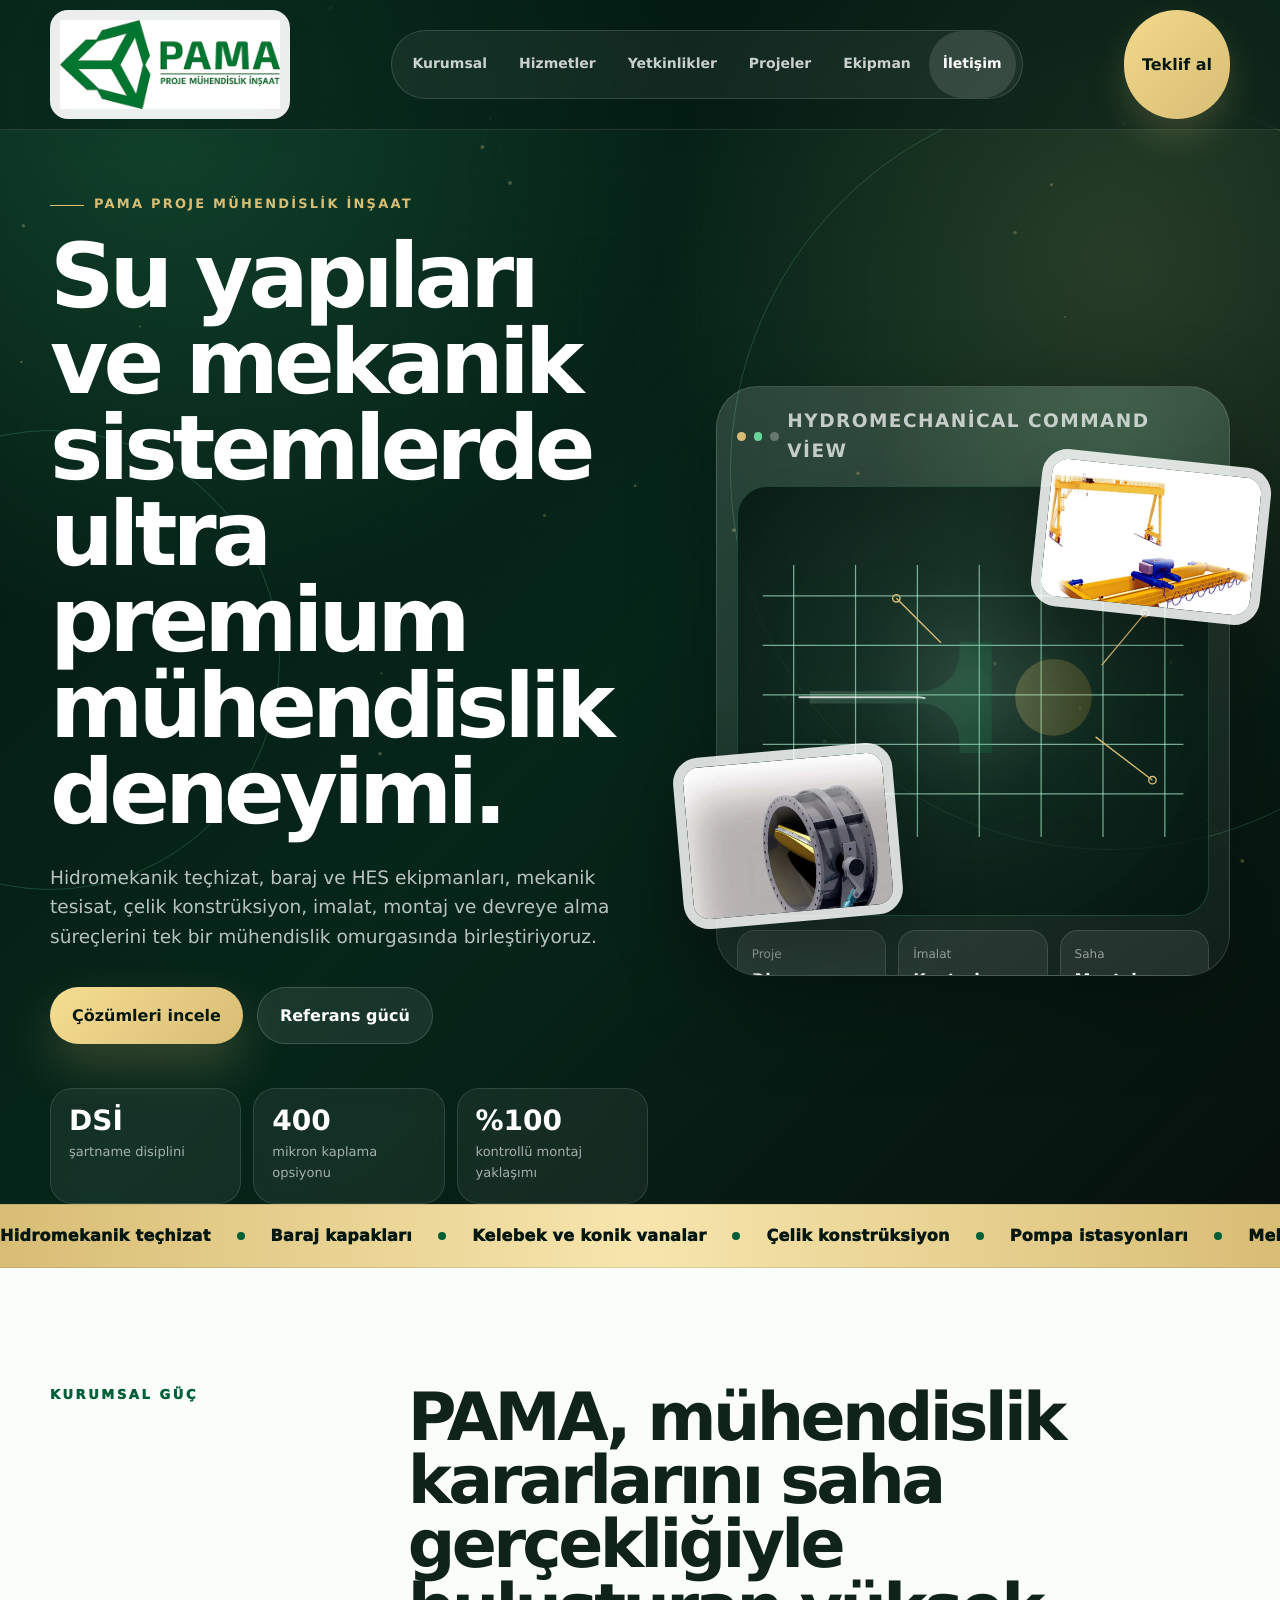
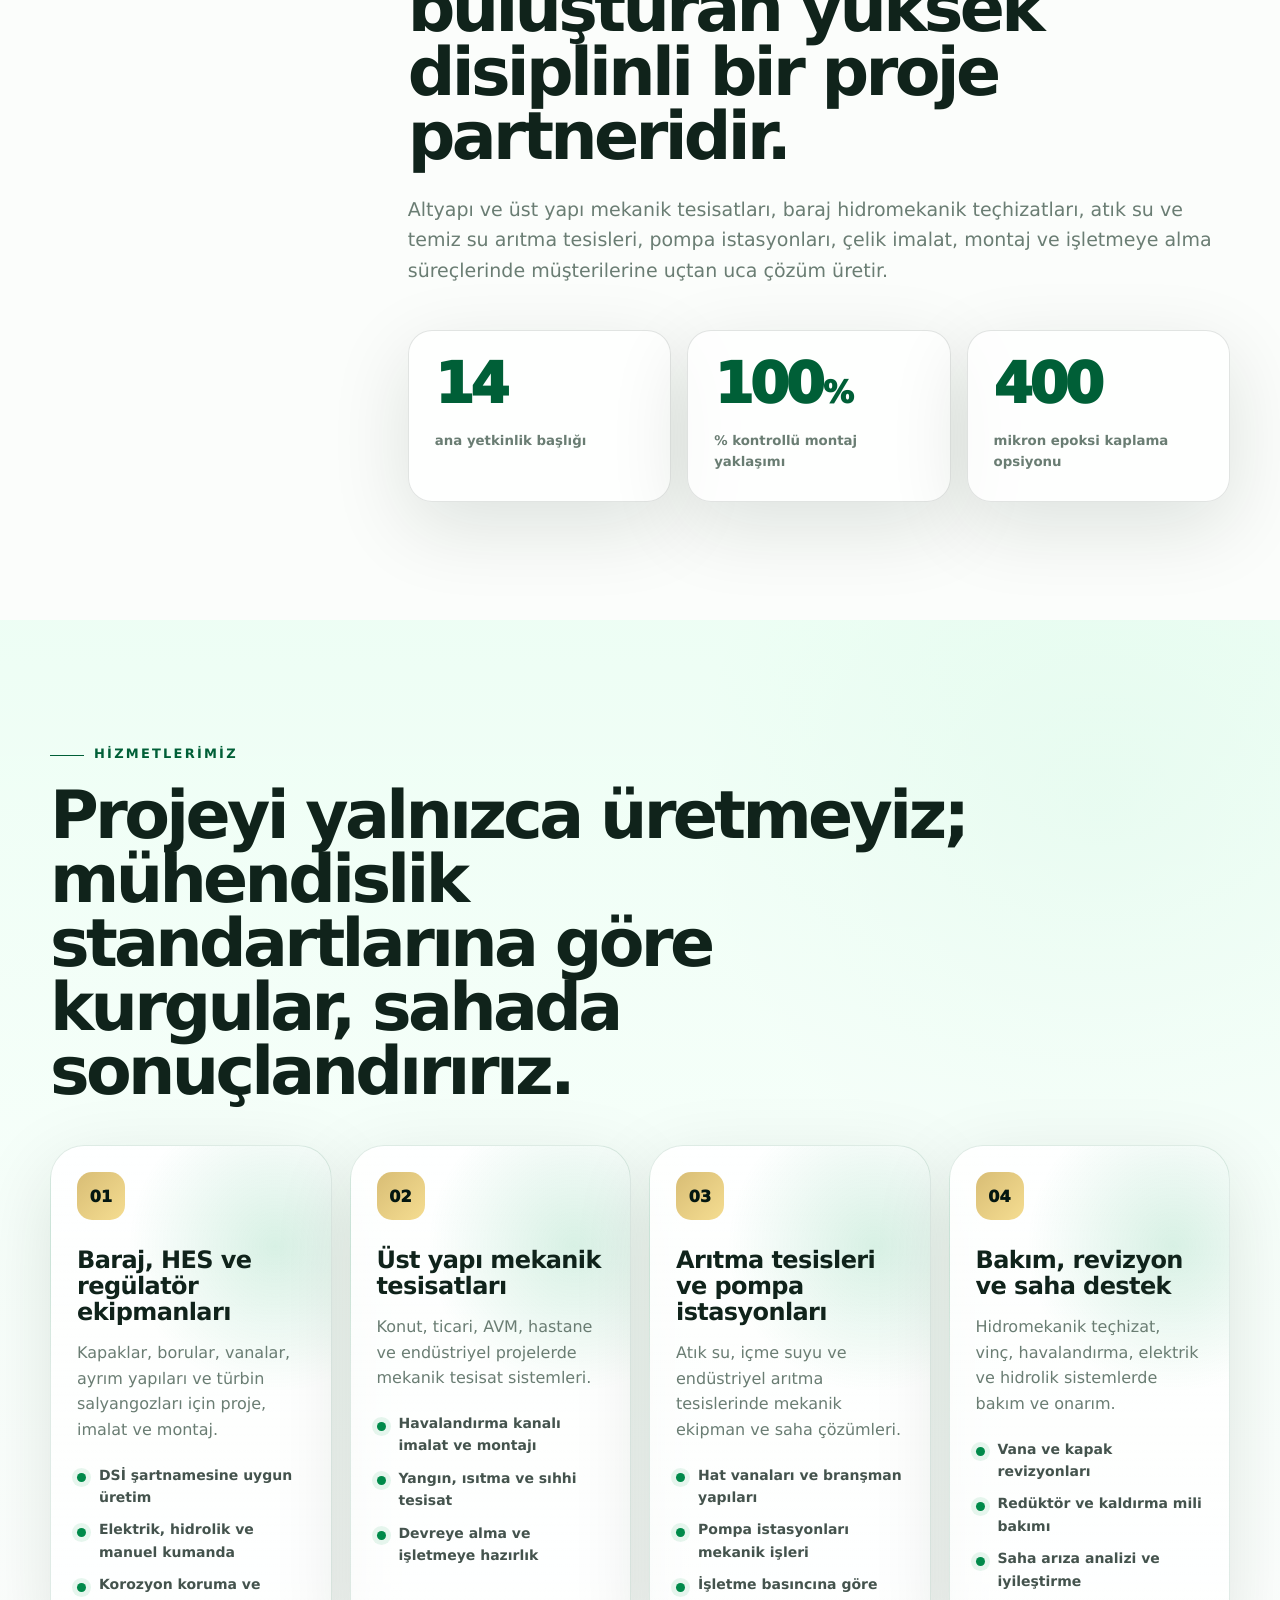
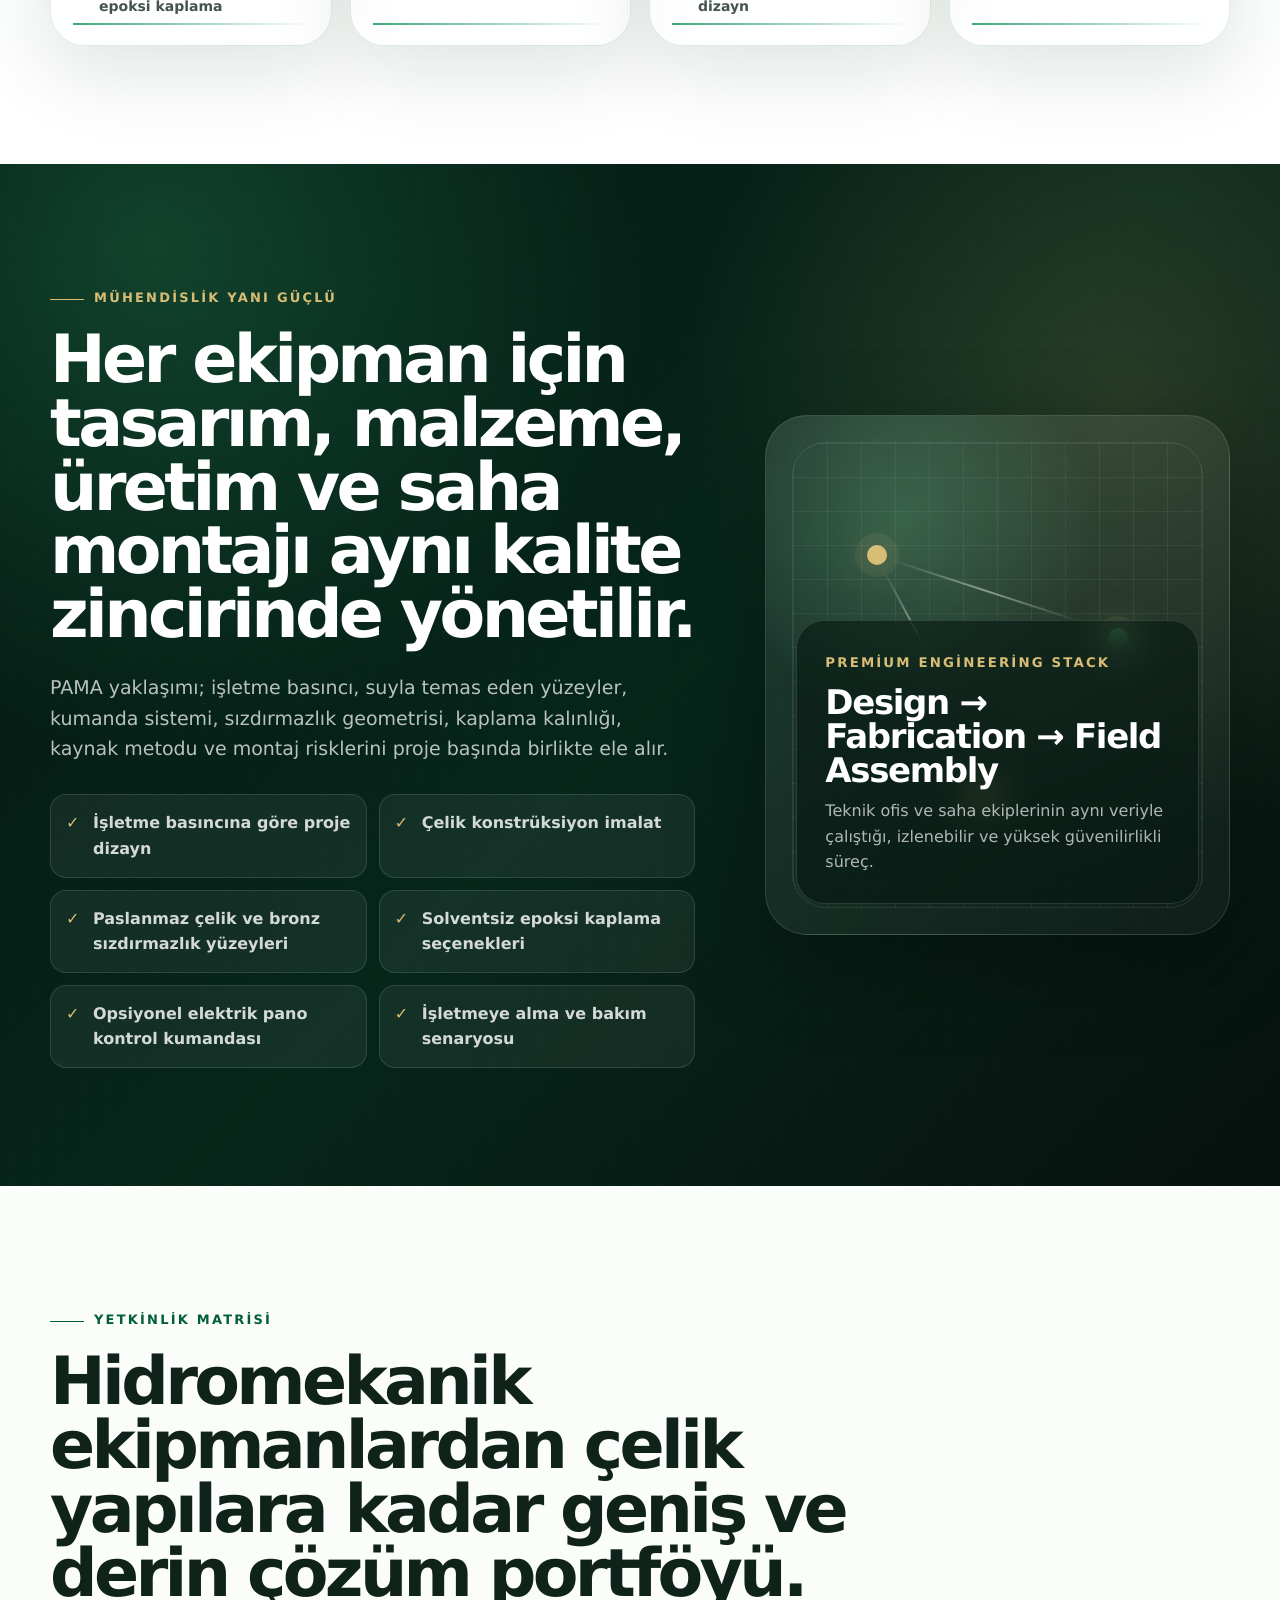
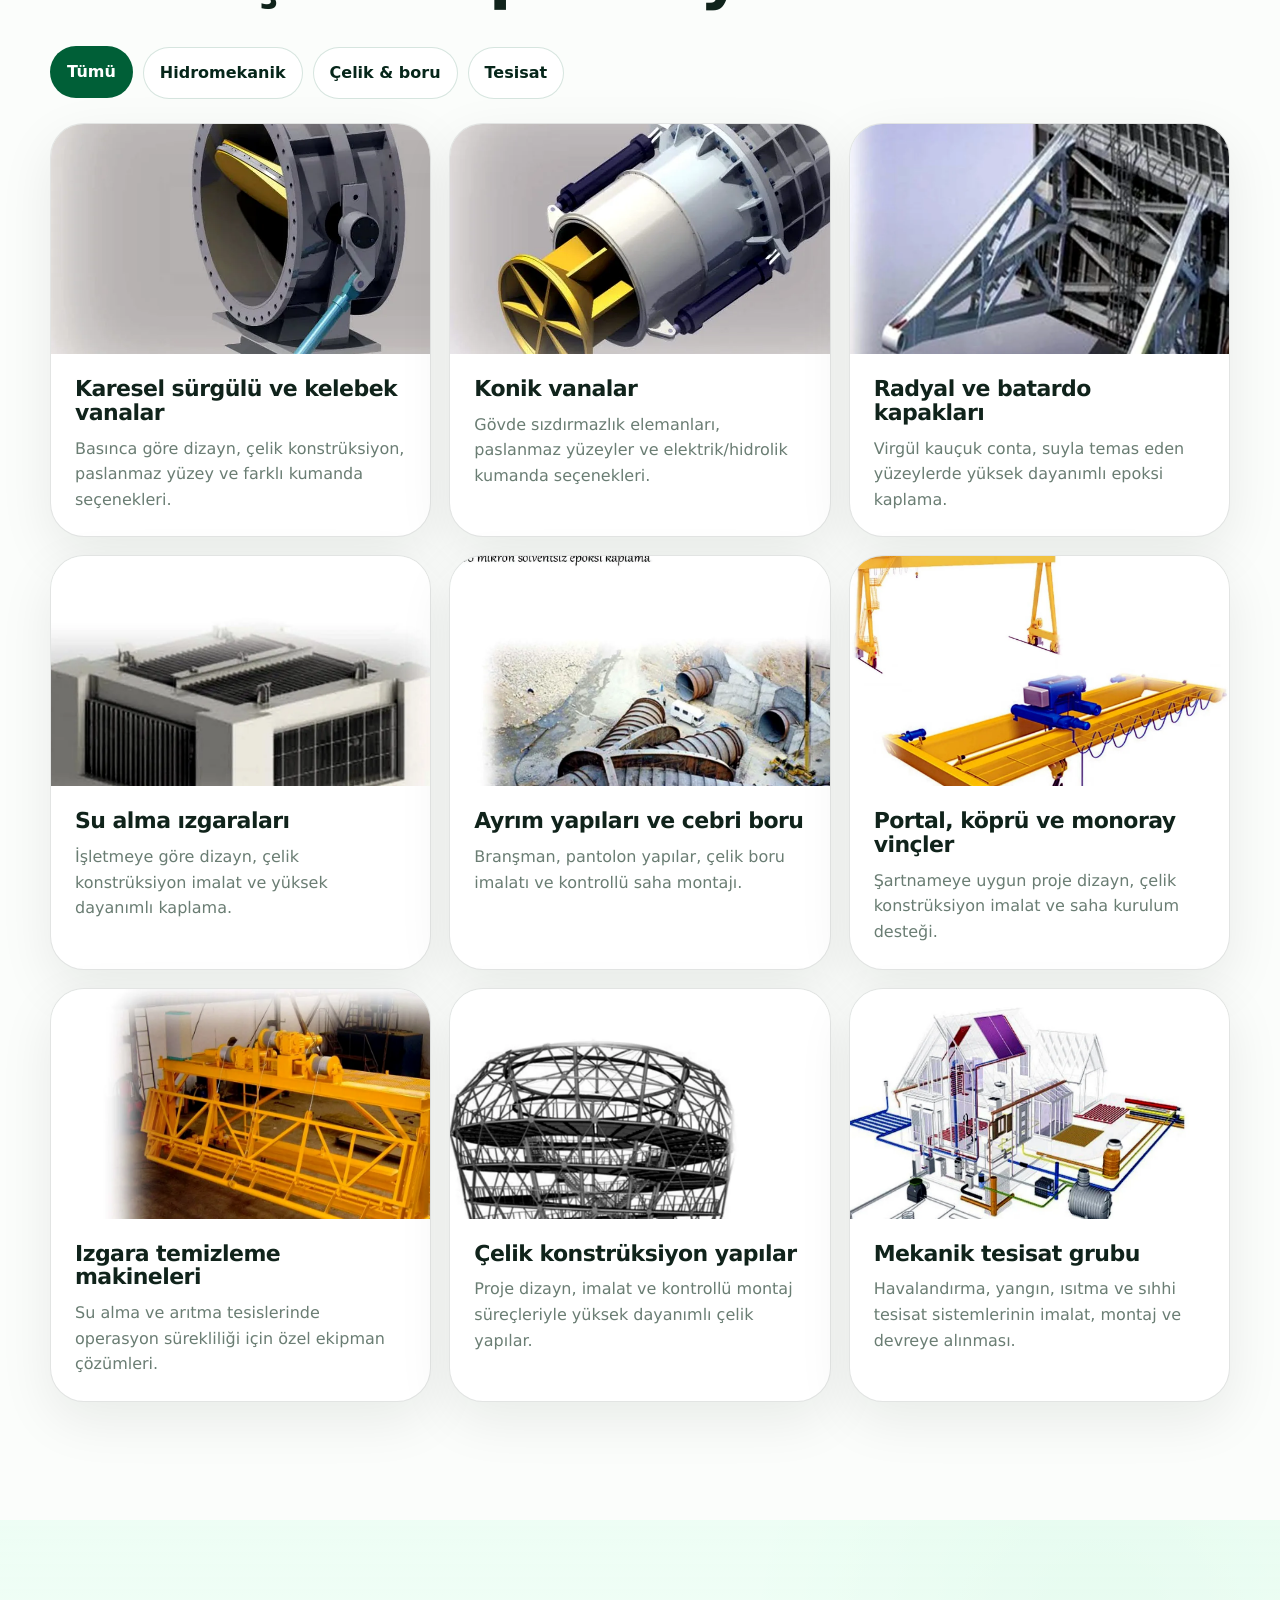
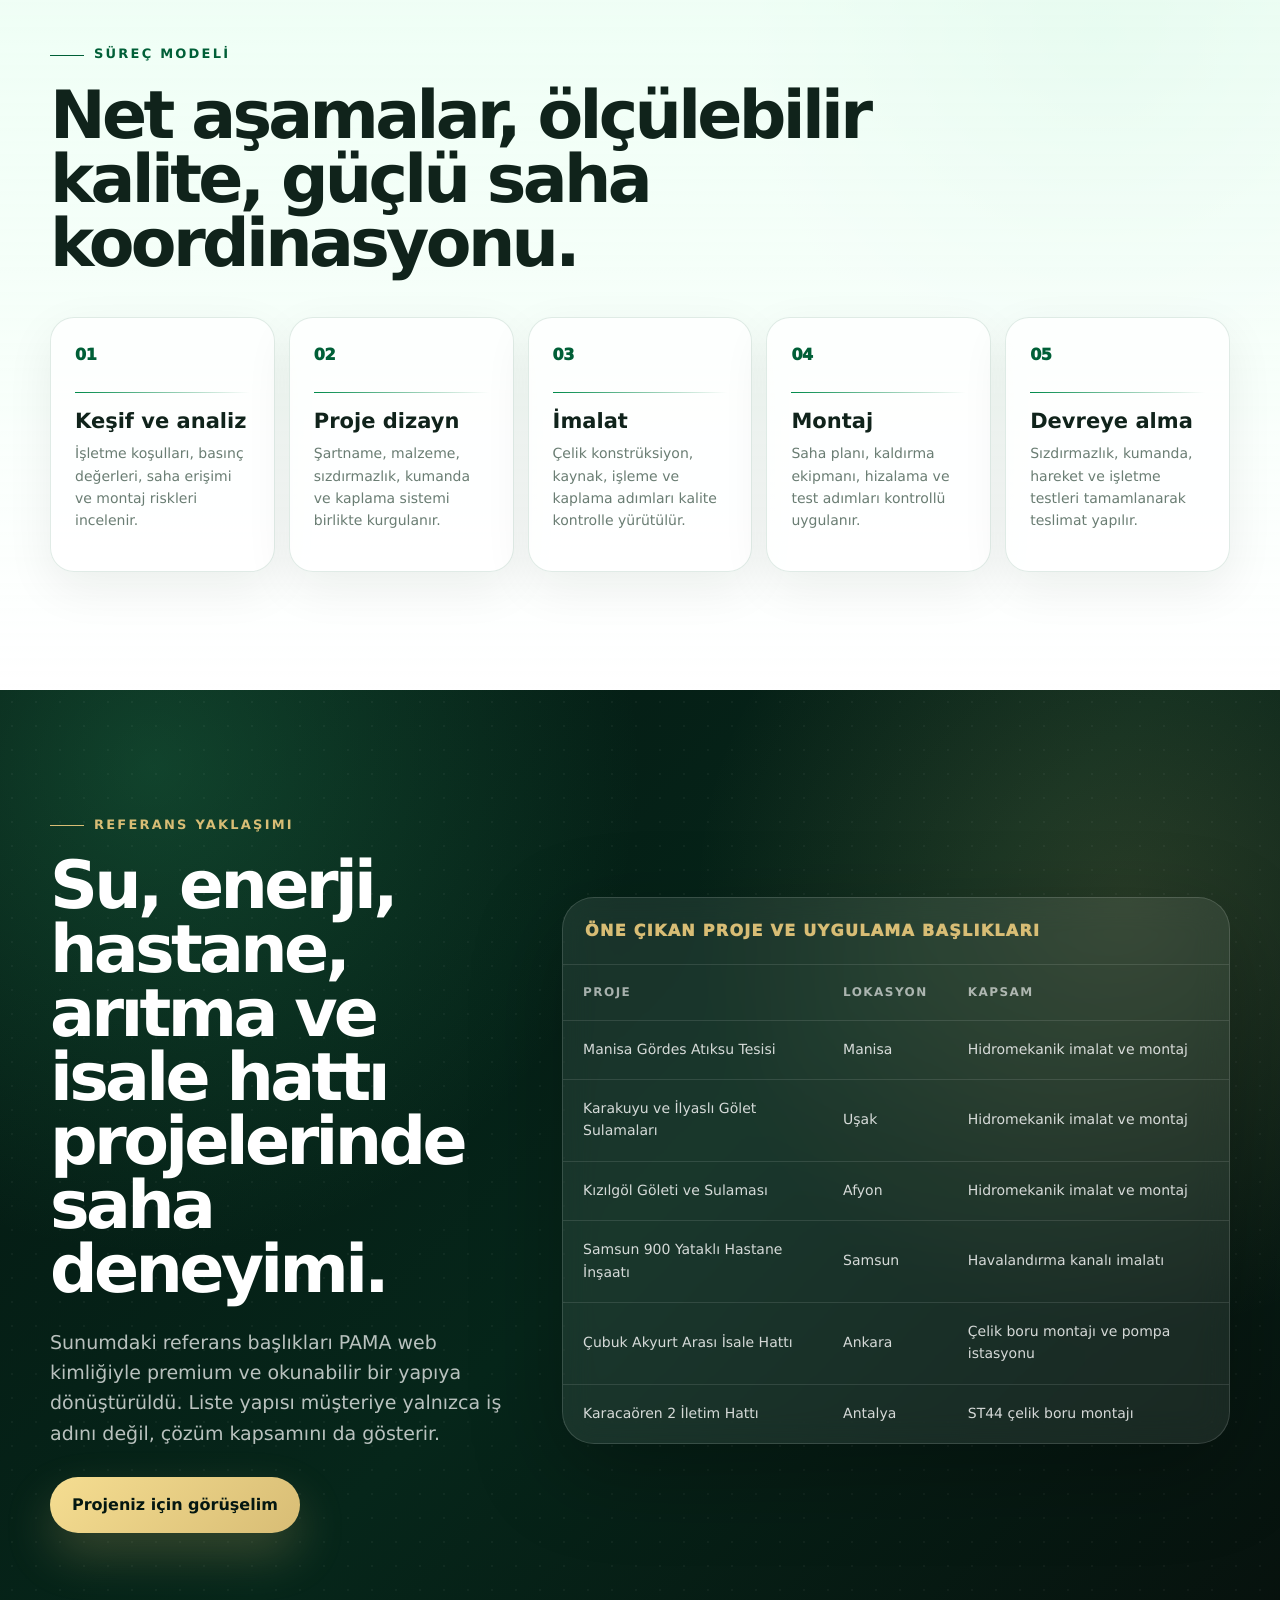
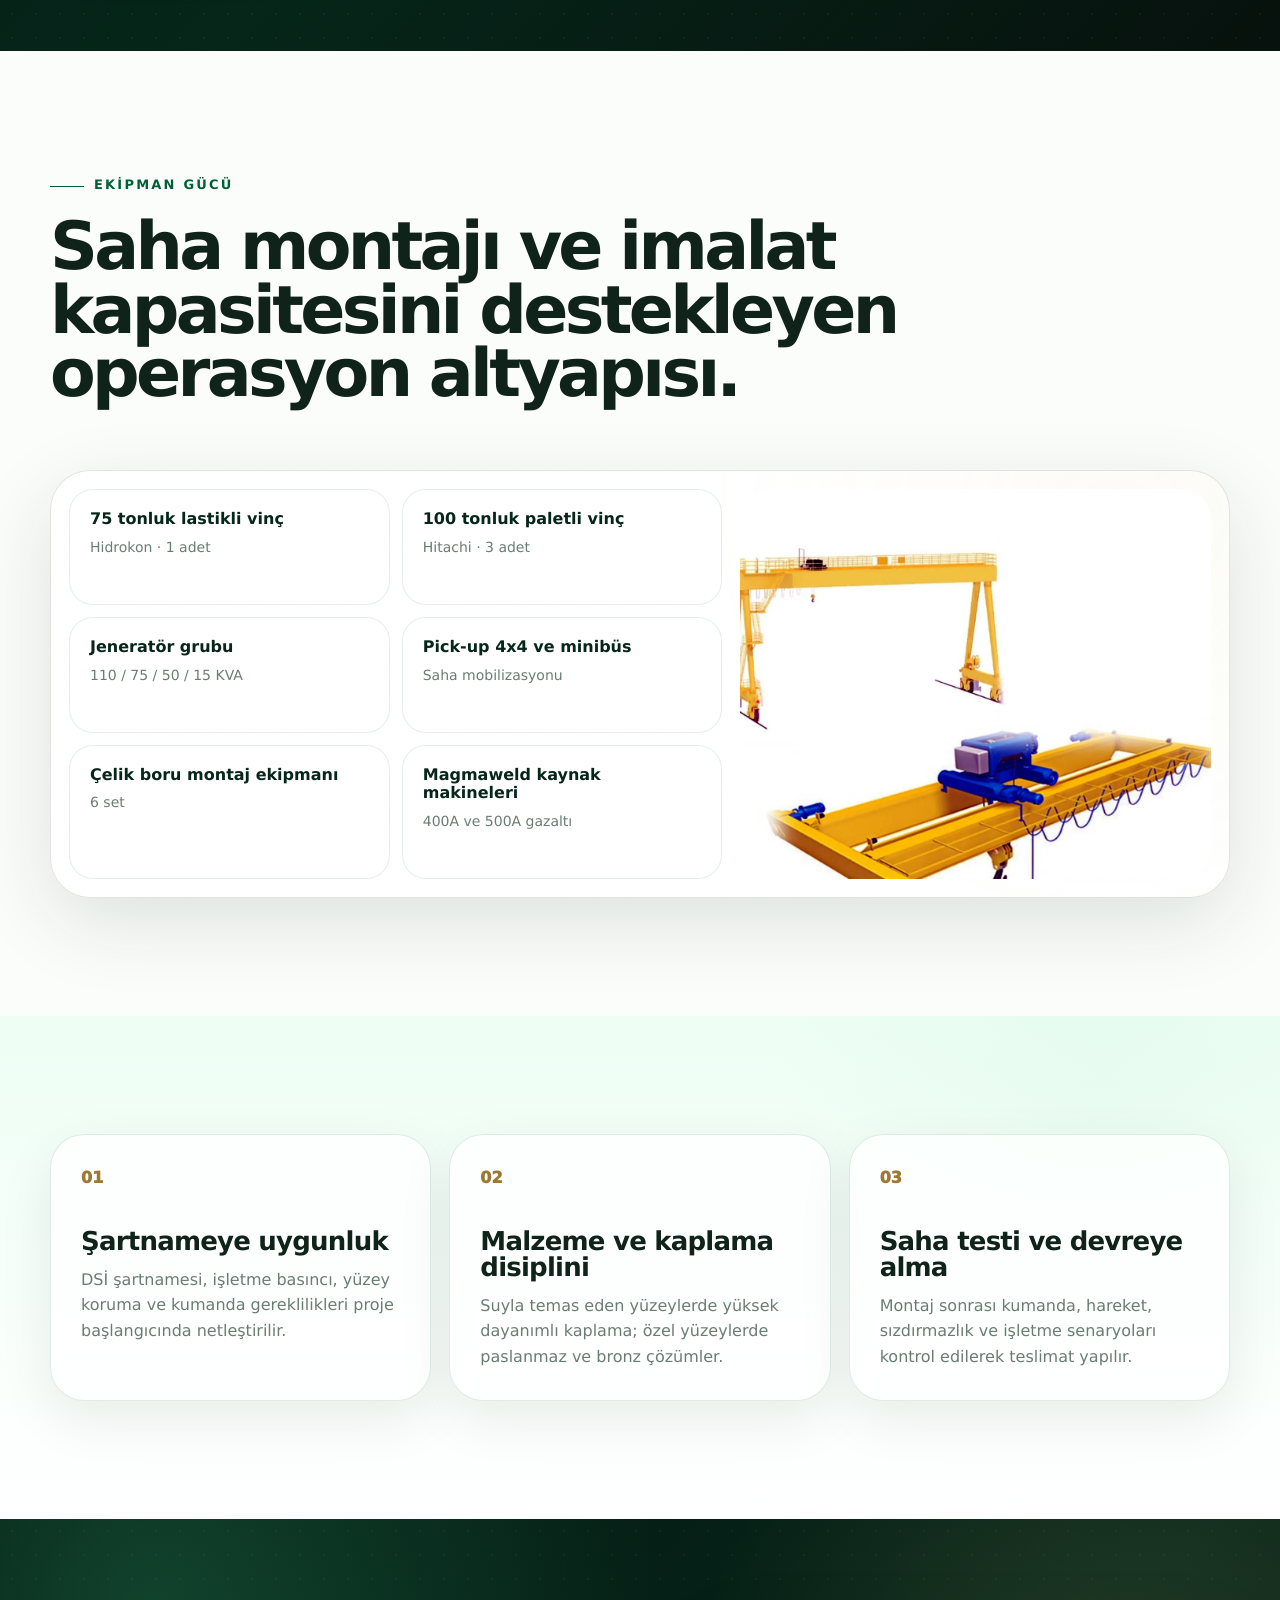
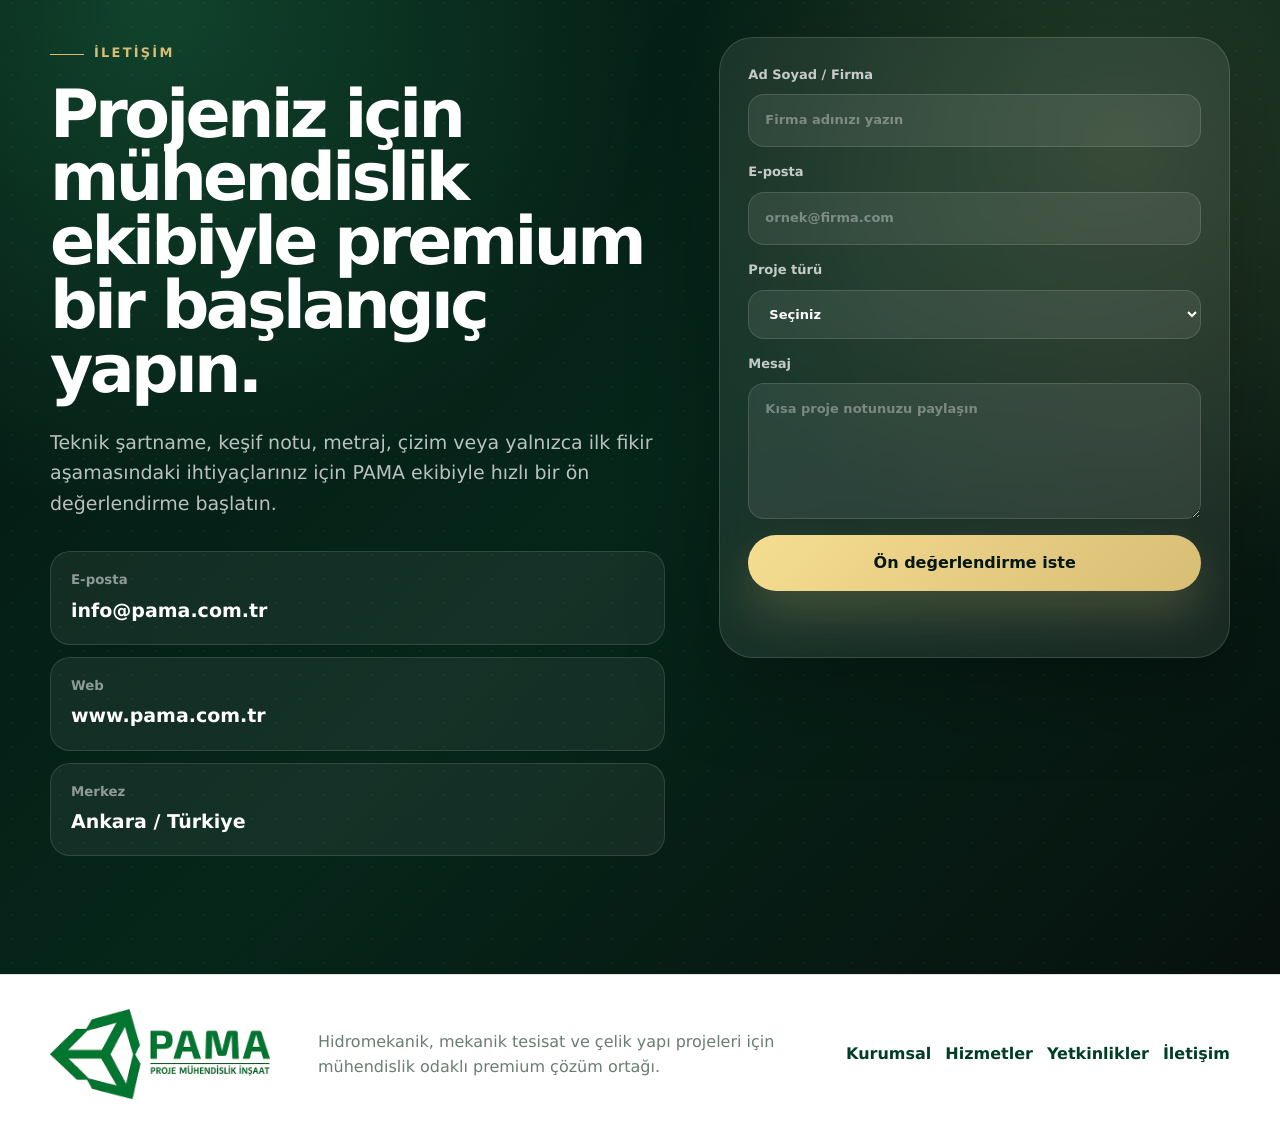
==== index.html @ 4758049b "Add files via upload" ====
<!doctype html>
<html lang="tr">
<head>
  <meta charset="utf-8" />
  <meta name="viewport" content="width=device-width, initial-scale=1" />
  <title>PAMA Proje Mühendislik İnşaat | Hidromekanik ve Mekanik Tesisat Çözümleri</title>
  <meta name="description" content="PAMA Proje Mühendislik İnşaat; hidromekanik teçhizatlar, su yapıları, mekanik tesisat, çelik konstrüksiyon, imalat, montaj ve devreye alma süreçlerinde premium mühendislik çözümleri sunar." />
  <meta name="theme-color" content="#003d25" />
  <link rel="canonical" href="https://www.pama.com.tr/" />
  <link rel="icon" type="image/png" href="assets/images/favicon.png" />
  <link rel="apple-touch-icon" href="assets/images/pama-icon-192.png" />
  <meta property="og:type" content="website" />
  <meta property="og:title" content="PAMA Proje Mühendislik İnşaat" />
  <meta property="og:description" content="Su yapıları, hidromekanik teçhizatlar ve mekanik tesisat projelerinde mühendislik, imalat ve montaj gücü." />
  <meta property="og:url" content="https://www.pama.com.tr/" />
  <meta property="og:image" content="https://www.pama.com.tr/assets/images/og-image.png" />
  <link rel="preload" href="assets/images/pama-logo.png" as="image" />
  <link rel="stylesheet" href="assets/css/styles.css" />
  <script type="application/ld+json">
  {
    "@context": "https://schema.org",
    "@type": "Organization",
    "name": "PAMA Proje Mühendislik İnşaat",
    "url": "https://www.pama.com.tr/",
    "logo": "https://www.pama.com.tr/assets/images/pama-logo.png",
    "description": "Hidromekanik teçhizatlar, su yapıları, mekanik tesisat, çelik konstrüksiyon, imalat ve montaj çözümleri.",
    "areaServed": "TR",
    "knowsAbout": ["Hidromekanik teçhizat", "Baraj kapakları", "Mekanik tesisat", "Çelik konstrüksiyon", "Pompa istasyonları"]
  }
  </script>
</head>
<body>
  <a class="skip-link" href="#icerik">İçeriğe geç</a>

  <div class="preloader" aria-hidden="true">
    <div class="preloader__mark">
      <img src="assets/images/pama-mark.png" alt="" />
    </div>
    <span>Mühendislik hazırlanıyor</span>
  </div>

  <header class="site-header" id="ust">
    <div class="container header-inner">
      <a class="brand" href="#ust" aria-label="PAMA ana sayfa">
        <img src="assets/images/pama-logo.png" alt="PAMA Proje Mühendislik İnşaat" />
      </a>
      <button class="nav-toggle" type="button" aria-expanded="false" aria-controls="primaryNav" aria-label="Menüyü aç">
        <span></span><span></span><span></span>
      </button>
      <nav class="primary-nav" id="primaryNav" aria-label="Ana menü">
        <a href="#kurumsal">Kurumsal</a>
        <a href="#hizmetler">Hizmetler</a>
        <a href="#yetkinlikler">Yetkinlikler</a>
        <a href="#projeler">Projeler</a>
        <a href="#ekipman">Ekipman</a>
        <a href="#iletisim">İletişim</a>
      </nav>
      <a class="header-cta" href="#iletisim">Teklif al</a>
    </div>
  </header>

  <main id="icerik">
    <section class="hero section-dark" aria-label="PAMA premium mühendislik">
      <canvas id="networkCanvas" class="hero-canvas" aria-hidden="true"></canvas>
      <div class="hero-orbit hero-orbit--one" aria-hidden="true"></div>
      <div class="hero-orbit hero-orbit--two" aria-hidden="true"></div>
      <div class="container hero-grid">
        <div class="hero-copy reveal">
          <span class="eyebrow">PAMA Proje Mühendislik İnşaat</span>
          <h1>Su yapıları ve mekanik sistemlerde ultra premium mühendislik deneyimi.</h1>
          <p>
            Hidromekanik teçhizat, baraj ve HES ekipmanları, mekanik tesisat, çelik konstrüksiyon,
            imalat, montaj ve devreye alma süreçlerini tek bir mühendislik omurgasında birleştiriyoruz.
          </p>
          <div class="hero-actions">
            <a class="btn btn-primary magnetic" href="#hizmetler">Çözümleri incele</a>
            <a class="btn btn-ghost magnetic" href="#projeler">Referans gücü</a>
          </div>
          <div class="hero-proof" aria-label="PAMA mühendislik vurguları">
            <div><strong>DSİ</strong><span>şartname disiplini</span></div>
            <div><strong>400</strong><span>mikron kaplama opsiyonu</span></div>
            <div><strong>%100</strong><span>kontrollü montaj yaklaşımı</span></div>
          </div>
        </div>

        <div class="hero-visual reveal reveal-delay-1" aria-hidden="true">
          <div class="visual-shell tilt-card">
            <div class="visual-head">
              <span></span><span></span><span></span>
              <p>Hydromechanical Command View</p>
            </div>
            <div class="blueprint-card">
              <svg viewBox="0 0 760 520" role="img" aria-label="Mühendislik çizimi illüstrasyonu">
                <defs>
                  <linearGradient id="pipeGradient" x1="0" x2="1">
                    <stop offset="0" stop-color="#d7f6e6" stop-opacity=".9" />
                    <stop offset="1" stop-color="#17a05a" stop-opacity=".95" />
                  </linearGradient>
                  <linearGradient id="goldGradient" x1="0" x2="1">
                    <stop offset="0" stop-color="#f1d27b" />
                    <stop offset="1" stop-color="#b48d36" />
                  </linearGradient>
                </defs>
                <g class="grid-lines">
                  <path d="M40 90H720M40 170H720M40 250H720M40 330H720M40 410H720" />
                  <path d="M90 40V480M190 40V480M290 40V480M390 40V480M490 40V480M590 40V480M690 40V480" />
                </g>
                <g class="machine-lines">
                  <path d="M98 254h192c28 0 50-22 50-50v-38h86v176h-86v-38c0-28-22-50-50-50H98z" />
                  <circle cx="510" cy="254" r="96" />
                  <circle cx="510" cy="254" r="66" />
                  <path d="M510 188v132M444 254h132M463 207l94 94M557 207l-94 94" />
                  <path d="M604 254h82M686 210v88" />
                  <path d="M114 205h140M114 303h140M160 205v98M210 205v98" />
                </g>
                <g class="machine-fill">
                  <path d="M116 244h180c34 0 62-28 62-62v-18h52v180h-52v-18c0-34-28-62-62-62H116z" fill="url(#pipeGradient)" opacity=".18" />
                  <path d="M510 192a62 62 0 1 1 0 124a62 62 0 0 1 0-124z" fill="url(#goldGradient)" opacity=".24" />
                </g>
                <g class="callouts">
                  <path d="M328 166l-72-72" />
                  <circle cx="256" cy="94" r="6" />
                  <path d="M588 202l70-84" />
                  <circle cx="658" cy="118" r="6" />
                  <path d="M578 318l92 70" />
                  <circle cx="670" cy="388" r="6" />
                </g>
              </svg>
              <div class="scan-line"></div>
            </div>
            <div class="visual-metrics">
              <div><span>Proje</span><strong>Dizayn</strong></div>
              <div><span>İmalat</span><strong>Kontrol</strong></div>
              <div><span>Saha</span><strong>Montaj</strong></div>
            </div>
          </div>
          <picture class="floating-photo floating-photo--one">
            <source srcset="assets/images/butterfly-valve.webp" type="image/webp" />
            <img src="assets/images/butterfly-valve.jpg" alt="" loading="eager" />
          </picture>
          <picture class="floating-photo floating-photo--two">
            <source srcset="assets/images/crane-systems.webp" type="image/webp" />
            <img src="assets/images/crane-systems.jpg" alt="" loading="eager" />
          </picture>
        </div>
      </div>
    </section>

    <section class="brand-ribbon" aria-label="PAMA uzmanlık alanları">
      <div class="ribbon-track">
        <span>Hidromekanik teçhizat</span>
        <span>Baraj kapakları</span>
        <span>Kelebek ve konik vanalar</span>
        <span>Çelik konstrüksiyon</span>
        <span>Pompa istasyonları</span>
        <span>Mekanik tesisat</span>
        <span>Atık su ve temiz su tesisleri</span>
        <span>İmalat + montaj + devreye alma</span>
      </div>
      <div class="ribbon-track" aria-hidden="true">
        <span>Hidromekanik teçhizat</span>
        <span>Baraj kapakları</span>
        <span>Kelebek ve konik vanalar</span>
        <span>Çelik konstrüksiyon</span>
        <span>Pompa istasyonları</span>
        <span>Mekanik tesisat</span>
        <span>Atık su ve temiz su tesisleri</span>
        <span>İmalat + montaj + devreye alma</span>
      </div>
    </section>

    <section class="section about" id="kurumsal">
      <div class="container about-grid">
        <div class="section-kicker reveal">Kurumsal güç</div>
        <div class="about-copy reveal">
          <h2>PAMA, mühendislik kararlarını saha gerçekliğiyle buluşturan yüksek disiplinli bir proje partneridir.</h2>
          <p>
            Altyapı ve üst yapı mekanik tesisatları, baraj hidromekanik teçhizatları, atık su ve temiz su arıtma
            tesisleri, pompa istasyonları, çelik imalat, montaj ve işletmeye alma süreçlerinde müşterilerine
            uçtan uca çözüm üretir.
          </p>
        </div>
        <div class="stat-grid reveal reveal-delay-1">
          <article class="stat-card">
            <span class="counter" data-counter="14">0</span><small>ana yetkinlik başlığı</small>
          </article>
          <article class="stat-card">
            <span class="counter" data-counter="100">0</span><small>% kontrollü montaj yaklaşımı</small>
          </article>
          <article class="stat-card">
            <span class="counter" data-counter="400">0</span><small>mikron epoksi kaplama opsiyonu</small>
          </article>
        </div>
      </div>
    </section>

    <section class="section services section-soft" id="hizmetler">
      <div class="container">
        <div class="section-heading reveal">
          <span class="eyebrow eyebrow-dark">Hizmetlerimiz</span>
          <h2>Projeyi yalnızca üretmeyiz; mühendislik standartlarına göre kurgular, sahada sonuçlandırırız.</h2>
        </div>
        <div class="service-grid">
          <article class="service-card reveal tilt-card spotlight-card">
            <div class="service-no">01</div>
            <h3>Baraj, HES ve regülatör ekipmanları</h3>
            <p>Kapaklar, borular, vanalar, ayrım yapıları ve türbin salyangozları için proje, imalat ve montaj.</p>
            <ul>
              <li>DSİ şartnamesine uygun üretim</li>
              <li>Elektrik, hidrolik ve manuel kumanda</li>
              <li>Korozyon koruma ve epoksi kaplama</li>
            </ul>
          </article>
          <article class="service-card reveal reveal-delay-1 tilt-card spotlight-card">
            <div class="service-no">02</div>
            <h3>Üst yapı mekanik tesisatları</h3>
            <p>Konut, ticari, AVM, hastane ve endüstriyel projelerde mekanik tesisat sistemleri.</p>
            <ul>
              <li>Havalandırma kanalı imalat ve montajı</li>
              <li>Yangın, ısıtma ve sıhhi tesisat</li>
              <li>Devreye alma ve işletmeye hazırlık</li>
            </ul>
          </article>
          <article class="service-card reveal reveal-delay-2 tilt-card spotlight-card">
            <div class="service-no">03</div>
            <h3>Arıtma tesisleri ve pompa istasyonları</h3>
            <p>Atık su, içme suyu ve endüstriyel arıtma tesislerinde mekanik ekipman ve saha çözümleri.</p>
            <ul>
              <li>Hat vanaları ve branşman yapıları</li>
              <li>Pompa istasyonları mekanik işleri</li>
              <li>İşletme basıncına göre dizayn</li>
            </ul>
          </article>
          <article class="service-card reveal reveal-delay-3 tilt-card spotlight-card">
            <div class="service-no">04</div>
            <h3>Bakım, revizyon ve saha destek</h3>
            <p>Hidromekanik teçhizat, vinç, havalandırma, elektrik ve hidrolik sistemlerde bakım ve onarım.</p>
            <ul>
              <li>Vana ve kapak revizyonları</li>
              <li>Redüktör ve kaldırma mili bakımı</li>
              <li>Saha arıza analizi ve iyileştirme</li>
            </ul>
          </article>
        </div>
      </div>
    </section>

    <section class="section engineering section-dark" id="yetkinlikler">
      <div class="container engineering-grid">
        <div class="engineering-copy reveal">
          <span class="eyebrow">Mühendislik yanı güçlü</span>
          <h2>Her ekipman için tasarım, malzeme, üretim ve saha montajı aynı kalite zincirinde yönetilir.</h2>
          <p>
            PAMA yaklaşımı; işletme basıncı, suyla temas eden yüzeyler, kumanda sistemi, sızdırmazlık geometrisi,
            kaplama kalınlığı, kaynak metodu ve montaj risklerini proje başında birlikte ele alır.
          </p>
          <div class="engineering-checks">
            <span>İşletme basıncına göre proje dizayn</span>
            <span>Çelik konstrüksiyon imalat</span>
            <span>Paslanmaz çelik ve bronz sızdırmazlık yüzeyleri</span>
            <span>Solventsiz epoksi kaplama seçenekleri</span>
            <span>Opsiyonel elektrik pano kontrol kumandası</span>
            <span>İşletmeye alma ve bakım senaryosu</span>
          </div>
        </div>
        <div class="engineering-board reveal reveal-delay-1 tilt-card">
          <div class="board-grid" aria-hidden="true">
            <div class="board-node node-a"></div>
            <div class="board-node node-b"></div>
            <div class="board-node node-c"></div>
            <div class="board-line line-a"></div>
            <div class="board-line line-b"></div>
            <div class="board-line line-c"></div>
          </div>
          <div class="board-content">
            <small>Premium Engineering Stack</small>
            <h3>Design → Fabrication → Field Assembly</h3>
            <p>Teknik ofis ve saha ekiplerinin aynı veriyle çalıştığı, izlenebilir ve yüksek güvenilirlikli süreç.</p>
          </div>
        </div>
      </div>
    </section>

    <section class="section capabilities">
      <div class="container">
        <div class="section-heading reveal">
          <span class="eyebrow eyebrow-dark">Yetkinlik matrisi</span>
          <h2>Hidromekanik ekipmanlardan çelik yapılara kadar geniş ve derin çözüm portföyü.</h2>
        </div>

        <div class="capability-layout">
          <div class="capability-tabs reveal" role="tablist" aria-label="Yetkinlik filtreleri">
            <button class="cap-filter active" type="button" data-filter="all">Tümü</button>
            <button class="cap-filter" type="button" data-filter="hydro">Hidromekanik</button>
            <button class="cap-filter" type="button" data-filter="steel">Çelik & boru</button>
            <button class="cap-filter" type="button" data-filter="plant">Tesisat</button>
          </div>

          <div class="capability-grid" id="capabilityGrid">
            <article class="capability-card reveal" data-category="hydro">
              <picture><source srcset="assets/images/butterfly-valve.webp" type="image/webp"><img src="assets/images/butterfly-valve.jpg" alt="Kelebek vana mühendislik görseli" loading="lazy"></picture>
              <div><h3>Karesel sürgülü ve kelebek vanalar</h3><p>Basınca göre dizayn, çelik konstrüksiyon, paslanmaz yüzey ve farklı kumanda seçenekleri.</p></div>
            </article>
            <article class="capability-card reveal" data-category="hydro">
              <picture><source srcset="assets/images/conical-valve.webp" type="image/webp"><img src="assets/images/conical-valve.jpg" alt="Konik vana görseli" loading="lazy"></picture>
              <div><h3>Konik vanalar</h3><p>Gövde sızdırmazlık elemanları, paslanmaz yüzeyler ve elektrik/hidrolik kumanda seçenekleri.</p></div>
            </article>
            <article class="capability-card reveal" data-category="hydro steel">
              <picture><source srcset="assets/images/radial-gate.webp" type="image/webp"><img src="assets/images/radial-gate.jpg" alt="Radyal kapak sistemi görseli" loading="lazy"></picture>
              <div><h3>Radyal ve batardo kapakları</h3><p>Virgül kauçuk conta, suyla temas eden yüzeylerde yüksek dayanımlı epoksi kaplama.</p></div>
            </article>
            <article class="capability-card reveal" data-category="hydro plant">
              <picture><source srcset="assets/images/intake-grilles.webp" type="image/webp"><img src="assets/images/intake-grilles.jpg" alt="Su alma ızgarası görseli" loading="lazy"></picture>
              <div><h3>Su alma ızgaraları</h3><p>İşletmeye göre dizayn, çelik konstrüksiyon imalat ve yüksek dayanımlı kaplama.</p></div>
            </article>
            <article class="capability-card reveal" data-category="steel">
              <picture><source srcset="assets/images/pipe-branch.webp" type="image/webp"><img src="assets/images/pipe-branch.jpg" alt="Ayrım yapıları ve boru imalatı görseli" loading="lazy"></picture>
              <div><h3>Ayrım yapıları ve cebri boru</h3><p>Branşman, pantolon yapılar, çelik boru imalatı ve kontrollü saha montajı.</p></div>
            </article>
            <article class="capability-card reveal" data-category="steel plant">
              <picture><source srcset="assets/images/crane-systems.webp" type="image/webp"><img src="assets/images/crane-systems.jpg" alt="Portal, köprü ve monoray vinç sistemleri" loading="lazy"></picture>
              <div><h3>Portal, köprü ve monoray vinçler</h3><p>Şartnameye uygun proje dizayn, çelik konstrüksiyon imalat ve saha kurulum desteği.</p></div>
            </article>
            <article class="capability-card reveal" data-category="plant hydro">
              <picture><source srcset="assets/images/screen-cleaner.webp" type="image/webp"><img src="assets/images/screen-cleaner.jpg" alt="Izgara temizleme makinası görseli" loading="lazy"></picture>
              <div><h3>Izgara temizleme makineleri</h3><p>Su alma ve arıtma tesislerinde operasyon sürekliliği için özel ekipman çözümleri.</p></div>
            </article>
            <article class="capability-card reveal" data-category="steel">
              <picture><source srcset="assets/images/steel-structure.webp" type="image/webp"><img src="assets/images/steel-structure.jpg" alt="Çelik konstrüksiyon yapı görseli" loading="lazy"></picture>
              <div><h3>Çelik konstrüksiyon yapılar</h3><p>Proje dizayn, imalat ve kontrollü montaj süreçleriyle yüksek dayanımlı çelik yapılar.</p></div>
            </article>
            <article class="capability-card reveal" data-category="plant">
              <picture><source srcset="assets/images/building-systems.webp" type="image/webp"><img src="assets/images/building-systems.jpg" alt="Mekanik tesisat sistemleri çizimi" loading="lazy"></picture>
              <div><h3>Mekanik tesisat grubu</h3><p>Havalandırma, yangın, ısıtma ve sıhhi tesisat sistemlerinin imalat, montaj ve devreye alınması.</p></div>
            </article>
          </div>
        </div>
      </div>
    </section>

    <section class="section process section-soft">
      <div class="container">
        <div class="section-heading reveal">
          <span class="eyebrow eyebrow-dark">Süreç modeli</span>
          <h2>Net aşamalar, ölçülebilir kalite, güçlü saha koordinasyonu.</h2>
        </div>
        <div class="process-line">
          <article class="process-step reveal"><span>01</span><h3>Keşif ve analiz</h3><p>İşletme koşulları, basınç değerleri, saha erişimi ve montaj riskleri incelenir.</p></article>
          <article class="process-step reveal reveal-delay-1"><span>02</span><h3>Proje dizayn</h3><p>Şartname, malzeme, sızdırmazlık, kumanda ve kaplama sistemi birlikte kurgulanır.</p></article>
          <article class="process-step reveal reveal-delay-2"><span>03</span><h3>İmalat</h3><p>Çelik konstrüksiyon, kaynak, işleme ve kaplama adımları kalite kontrolle yürütülür.</p></article>
          <article class="process-step reveal reveal-delay-3"><span>04</span><h3>Montaj</h3><p>Saha planı, kaldırma ekipmanı, hizalama ve test adımları kontrollü uygulanır.</p></article>
          <article class="process-step reveal reveal-delay-4"><span>05</span><h3>Devreye alma</h3><p>Sızdırmazlık, kumanda, hareket ve işletme testleri tamamlanarak teslimat yapılır.</p></article>
        </div>
      </div>
    </section>

    <section class="section projects section-dark" id="projeler">
      <div class="container projects-grid">
        <div class="projects-copy reveal">
          <span class="eyebrow">Referans yaklaşımı</span>
          <h2>Su, enerji, hastane, arıtma ve isale hattı projelerinde saha deneyimi.</h2>
          <p>
            Sunumdaki referans başlıkları PAMA web kimliğiyle premium ve okunabilir bir yapıya dönüştürüldü.
            Liste yapısı müşteriye yalnızca iş adını değil, çözüm kapsamını da gösterir.
          </p>
          <a class="btn btn-primary magnetic" href="#iletisim">Projeniz için görüşelim</a>
        </div>
        <div class="project-table-wrap reveal reveal-delay-1">
          <table class="project-table">
            <caption>Öne çıkan proje ve uygulama başlıkları</caption>
            <thead>
              <tr><th>Proje</th><th>Lokasyon</th><th>Kapsam</th></tr>
            </thead>
            <tbody>
              <tr><td>Manisa Gördes Atıksu Tesisi</td><td>Manisa</td><td>Hidromekanik imalat ve montaj</td></tr>
              <tr><td>Karakuyu ve İlyaslı Gölet Sulamaları</td><td>Uşak</td><td>Hidromekanik imalat ve montaj</td></tr>
              <tr><td>Kızılgöl Göleti ve Sulaması</td><td>Afyon</td><td>Hidromekanik imalat ve montaj</td></tr>
              <tr><td>Samsun 900 Yataklı Hastane İnşaatı</td><td>Samsun</td><td>Havalandırma kanalı imalatı</td></tr>
              <tr><td>Çubuk Akyurt Arası İsale Hattı</td><td>Ankara</td><td>Çelik boru montajı ve pompa istasyonu</td></tr>
              <tr><td>Karacaören 2 İletim Hattı</td><td>Antalya</td><td>ST44 çelik boru montajı</td></tr>
            </tbody>
          </table>
        </div>
      </div>
    </section>

    <section class="section equipment" id="ekipman">
      <div class="container equipment-grid">
        <div class="section-heading reveal">
          <span class="eyebrow eyebrow-dark">Ekipman gücü</span>
          <h2>Saha montajı ve imalat kapasitesini destekleyen operasyon altyapısı.</h2>
        </div>
        <div class="equipment-panel reveal reveal-delay-1">
          <div class="equipment-list">
            <div><strong>75 tonluk lastikli vinç</strong><span>Hidrokon · 1 adet</span></div>
            <div><strong>100 tonluk paletli vinç</strong><span>Hitachi · 3 adet</span></div>
            <div><strong>Jeneratör grubu</strong><span>110 / 75 / 50 / 15 KVA</span></div>
            <div><strong>Pick-up 4x4 ve minibüs</strong><span>Saha mobilizasyonu</span></div>
            <div><strong>Çelik boru montaj ekipmanı</strong><span>6 set</span></div>
            <div><strong>Magmaweld kaynak makineleri</strong><span>400A ve 500A gazaltı</span></div>
          </div>
          <picture class="equipment-image">
            <source srcset="assets/images/crane-systems.webp" type="image/webp" />
            <img src="assets/images/crane-systems.jpg" alt="PAMA vinç ve saha ekipmanları" loading="lazy" />
          </picture>
        </div>
      </div>
    </section>

    <section class="section quality section-soft">
      <div class="container quality-grid">
        <div class="quality-card reveal">
          <span>01</span>
          <h3>Şartnameye uygunluk</h3>
          <p>DSİ şartnamesi, işletme basıncı, yüzey koruma ve kumanda gereklilikleri proje başlangıcında netleştirilir.</p>
        </div>
        <div class="quality-card reveal reveal-delay-1">
          <span>02</span>
          <h3>Malzeme ve kaplama disiplini</h3>
          <p>Suyla temas eden yüzeylerde yüksek dayanımlı kaplama; özel yüzeylerde paslanmaz ve bronz çözümler.</p>
        </div>
        <div class="quality-card reveal reveal-delay-2">
          <span>03</span>
          <h3>Saha testi ve devreye alma</h3>
          <p>Montaj sonrası kumanda, hareket, sızdırmazlık ve işletme senaryoları kontrol edilerek teslimat yapılır.</p>
        </div>
      </div>
    </section>

    <section class="section contact section-dark" id="iletisim">
      <div class="container contact-grid">
        <div class="contact-copy reveal">
          <span class="eyebrow">İletişim</span>
          <h2>Projeniz için mühendislik ekibiyle premium bir başlangıç yapın.</h2>
          <p>
            Teknik şartname, keşif notu, metraj, çizim veya yalnızca ilk fikir aşamasındaki ihtiyaçlarınız için
            PAMA ekibiyle hızlı bir ön değerlendirme başlatın.
          </p>
          <div class="contact-cards">
            <a href="mailto:info@pama.com.tr"><small>E-posta</small><strong>info@pama.com.tr</strong></a>
            <a href="https://www.pama.com.tr" target="_blank" rel="noreferrer"><small>Web</small><strong>www.pama.com.tr</strong></a>
            <div><small>Merkez</small><strong>Ankara / Türkiye</strong></div>
          </div>
        </div>
        <form class="contact-form reveal reveal-delay-1" id="contactForm">
          <label>
            Ad Soyad / Firma
            <input type="text" name="name" placeholder="Firma adınızı yazın" required />
          </label>
          <label>
            E-posta
            <input type="email" name="email" placeholder="ornek@firma.com" required />
          </label>
          <label>
            Proje türü
            <select name="type" required>
              <option value="">Seçiniz</option>
              <option>Hidromekanik teçhizat</option>
              <option>Mekanik tesisat</option>
              <option>Çelik konstrüksiyon</option>
              <option>Pompa istasyonu / arıtma</option>
              <option>Bakım ve revizyon</option>
            </select>
          </label>
          <label>
            Mesaj
            <textarea name="message" rows="5" placeholder="Kısa proje notunuzu paylaşın"></textarea>
          </label>
          <button class="btn btn-primary magnetic" type="submit">Ön değerlendirme iste</button>
          <p class="form-note" id="formNote" role="status"></p>
        </form>
      </div>
    </section>
  </main>

  <footer class="site-footer">
    <div class="container footer-grid">
      <a class="footer-brand" href="#ust"><img src="assets/images/pama-logo.png" alt="PAMA Proje Mühendislik İnşaat" /></a>
      <p>Hidromekanik, mekanik tesisat ve çelik yapı projeleri için mühendislik odaklı premium çözüm ortağı.</p>
      <div class="footer-links">
        <a href="#kurumsal">Kurumsal</a>
        <a href="#hizmetler">Hizmetler</a>
        <a href="#yetkinlikler">Yetkinlikler</a>
        <a href="#iletisim">İletişim</a>
      </div>
    </div>
  </footer>

  <button class="back-to-top" type="button" aria-label="Yukarı çık">↑</button>
  <script src="assets/js/main.js" defer></script>
</body>
</html>
---- assets/css/styles.css ----
:root {
  --green-950: #041711;
  --green-900: #06261a;
  --green-850: #08311f;
  --green-800: #003d25;
  --green-700: #005f37;
  --green-600: #008a4a;
  --green-500: #13a65b;
  --green-300: #69d59b;
  --mint-100: #e8fff2;
  --mint-50: #f4fbf7;
  --gold: #d8bd75;
  --gold-dark: #9c7833;
  --ink: #10231b;
  --muted: #6a7d73;
  --line: rgba(16, 35, 27, .12);
  --white: #ffffff;
  --shadow-soft: 0 24px 80px rgba(1, 29, 17, .12);
  --shadow-dark: 0 28px 90px rgba(0, 0, 0, .28);
  --radius-xl: 34px;
  --radius-lg: 24px;
  --radius-md: 18px;
  --container: min(1180px, calc(100% - 44px));
  --brand-w: 220px;
  --brand-h: calc(var(--brand-w) * 200 / 490);
  --brand-pad: 10px;
  --brand-outer-w: calc(var(--brand-w) + var(--brand-pad) * 2);
  --brand-outer-h: calc(var(--brand-h) + var(--brand-pad) * 2);
  --nav-h: calc(var(--brand-outer-h) - 40px);
  --header-h: calc(var(--brand-outer-h) + 20px);
}

* {
  box-sizing: border-box;
}

html {
  scroll-behavior: smooth;
}

body {
  margin: 0;
  font-family: Inter, ui-sans-serif, system-ui, -apple-system, BlinkMacSystemFont, "Segoe UI", sans-serif;
  color: var(--ink);
  background: #fbfdfb;
  line-height: 1.6;
  overflow-x: hidden;
  text-rendering: geometricPrecision;
}

body.nav-open {
  overflow: hidden;
}

img,
svg,
canvas {
  display: block;
  max-width: 100%;
}

a {
  color: inherit;
  text-decoration: none;
}

button,
input,
textarea,
select {
  font: inherit;
}

::selection {
  background: rgba(19, 166, 91, .22);
}

.container {
  width: var(--container);
  margin-inline: auto;
}

.section {
  position: relative;
  padding: 118px 0;
}

.section-dark {
  color: var(--white);
  background:
    radial-gradient(circle at 12% 8%, rgba(53, 184, 117, .26), transparent 34%),
    radial-gradient(circle at 88% 22%, rgba(216, 189, 117, .16), transparent 32%),
    linear-gradient(135deg, var(--green-950), var(--green-900) 52%, #07110d 100%);
}

.section-soft {
  background:
    linear-gradient(180deg, rgba(232, 255, 242, .72), rgba(255, 255, 255, .96)),
    radial-gradient(circle at 86% 16%, rgba(19, 166, 91, .14), transparent 28%);
}

.skip-link {
  position: fixed;
  left: 16px;
  top: -60px;
  z-index: 2000;
  padding: 12px 16px;
  color: var(--white);
  background: var(--green-700);
  border-radius: 999px;
  transition: top .2s ease;
}

.skip-link:focus {
  top: 16px;
}

.preloader {
  position: fixed;
  inset: 0;
  z-index: 3000;
  display: grid;
  place-items: center;
  gap: 18px;
  color: rgba(255, 255, 255, .74);
  background: var(--green-950);
  transition: opacity .55s ease, visibility .55s ease;
}

.preloader.is-hidden {
  opacity: 0;
  visibility: hidden;
}

.preloader__mark {
  width: 92px;
  aspect-ratio: 1;
  display: grid;
  place-items: center;
  border: 1px solid rgba(255, 255, 255, .15);
  border-radius: 28px;
  background: rgba(255, 255, 255, .04);
  box-shadow: 0 0 80px rgba(19, 166, 91, .35);
  animation: preloaderPulse 1.4s ease-in-out infinite;
}

.preloader__mark img {
  width: 68px;
  filter: drop-shadow(0 0 20px rgba(19, 166, 91, .36));
}

@keyframes preloaderPulse {
  0%, 100% { transform: scale(1); }
  50% { transform: scale(1.035); }
}

.site-header {
  position: fixed;
  inset: 0 0 auto 0;
  z-index: 1000;
  height: var(--header-h);
  display: flex;
  align-items: center;
  border-bottom: 1px solid rgba(255, 255, 255, .12);
  background: rgba(4, 23, 17, .42);
  backdrop-filter: blur(18px);
  transition: background .25s ease, box-shadow .25s ease, height .25s ease;
}

.site-header.is-scrolled {
  height: calc(var(--brand-outer-h) + 12px);
  background: rgba(255, 255, 255, .86);
  border-bottom-color: rgba(0, 61, 37, .1);
  box-shadow: 0 18px 60px rgba(0, 35, 20, .11);
}

.header-inner {
  display: flex;
  align-items: center;
  justify-content: space-between;
  gap: 22px;
}

.brand {
  display: block;
  width: var(--brand-outer-w);
  padding: var(--brand-pad);
  border-radius: 18px;
  line-height: 0;
  background: rgba(255, 255, 255, .92);
  box-shadow: 0 12px 34px rgba(0, 0, 0, .08);
}

.brand img {
  width: var(--brand-w);
  height: auto;
}

.site-header.is-scrolled .brand {
  background: rgba(255, 255, 255, .72);
  box-shadow: none;
}

.primary-nav {
  display: flex;
  align-items: center;
  gap: 4px;
  height: var(--nav-h);
  padding: 0 6px;
  border: 1px solid rgba(255, 255, 255, .14);
  border-radius: 999px;
  background: rgba(255, 255, 255, .06);
}

.primary-nav a {
  position: relative;
  display: inline-flex;
  align-items: center;
  height: calc(var(--nav-h) - 2px);
  padding: 0 14px;
  border-radius: 999px;
  color: rgba(255, 255, 255, .78);
  font-size: 14px;
  font-weight: 700;
  transition: color .22s ease, background .22s ease;
}

.site-header.is-scrolled .primary-nav {
  background: rgba(0, 95, 55, .05);
  border-color: rgba(0, 61, 37, .1);
}

.site-header.is-scrolled .primary-nav a {
  color: rgba(16, 35, 27, .72);
}

.primary-nav a:hover,
.primary-nav a.is-active {
  color: var(--white);
  background: rgba(255, 255, 255, .12);
}

.site-header.is-scrolled .primary-nav a:hover,
.site-header.is-scrolled .primary-nav a.is-active {
  color: var(--green-800);
  background: rgba(19, 166, 91, .1);
}

.header-cta {
  display: inline-flex;
  align-items: center;
  height: var(--brand-outer-h);
  padding: 0 18px;
  color: var(--green-950);
  background: linear-gradient(135deg, #f2d98b, var(--gold));
  border-radius: 999px;
  font-weight: 900;
  box-shadow: 0 18px 36px rgba(216, 189, 117, .2);
  white-space: nowrap;
}

.nav-toggle {
  display: none;
  width: var(--brand-outer-h);
  height: var(--brand-outer-h);
  align-items: center;
  justify-content: center;
  flex-direction: column;
  gap: 5px;
  color: var(--white);
  border: 1px solid rgba(255, 255, 255, .18);
  border-radius: 16px;
  background: rgba(255, 255, 255, .08);
}

.nav-toggle span {
  width: 20px;
  height: 2px;
  background: currentColor;
  border-radius: 999px;
  transition: transform .2s ease, opacity .2s ease;
}

.nav-toggle[aria-expanded="true"] span:nth-child(1) { transform: translateY(7px) rotate(45deg); }
.nav-toggle[aria-expanded="true"] span:nth-child(2) { opacity: 0; }
.nav-toggle[aria-expanded="true"] span:nth-child(3) { transform: translateY(-7px) rotate(-45deg); }

.hero {
  min-height: 100svh;
  display: flex;
  align-items: center;
  padding-top: calc(var(--header-h) + 58px);
  overflow: hidden;
}

.hero::before {
  content: "";
  position: absolute;
  inset: 0;
  opacity: .24;
  background-image:
    linear-gradient(rgba(255,255,255,.06) 1px, transparent 1px),
    linear-gradient(90deg, rgba(255,255,255,.06) 1px, transparent 1px);
  background-size: 58px 58px;
  mask-image: radial-gradient(circle at 50% 35%, #000, transparent 74%);
}

.hero-canvas {
  position: absolute;
  inset: 0;
  width: 100%;
  height: 100%;
  opacity: .45;
}

.hero-orbit {
  position: absolute;
  border: 1px solid rgba(105, 213, 155, .22);
  border-radius: 50%;
  pointer-events: none;
}

.hero-orbit--one {
  width: 760px;
  height: 760px;
  right: -210px;
  top: 90px;
  animation: rotateSlow 24s linear infinite;
}

.hero-orbit--two {
  width: 460px;
  height: 460px;
  left: -180px;
  bottom: 10px;
  animation: rotateSlow 18s linear reverse infinite;
}

@keyframes rotateSlow {
  to { transform: rotate(360deg); }
}

.hero-grid {
  position: relative;
  z-index: 1;
  display: grid;
  grid-template-columns: minmax(0, 1fr) minmax(420px, .86fr);
  align-items: center;
  gap: 68px;
}

.eyebrow {
  display: inline-flex;
  align-items: center;
  gap: 10px;
  margin-bottom: 18px;
  color: var(--gold);
  font-size: 13px;
  font-weight: 900;
  letter-spacing: .17em;
  text-transform: uppercase;
}

.eyebrow::before {
  content: "";
  width: 34px;
  height: 1px;
  background: currentColor;
}

.eyebrow-dark {
  color: var(--green-700);
}

.hero h1,
.section-heading h2,
.about-copy h2,
.engineering-copy h2,
.projects-copy h2,
.contact-copy h2 {
  margin: 0;
  line-height: .96;
  letter-spacing: -.055em;
}

.hero h1 {
  max-width: 780px;
  font-size: clamp(54px, 7vw, 104px);
}

.hero p {
  max-width: 670px;
  margin: 28px 0 0;
  color: rgba(255, 255, 255, .72);
  font-size: clamp(17px, 1.45vw, 21px);
}

.hero-actions {
  display: flex;
  flex-wrap: wrap;
  gap: 14px;
  margin-top: 34px;
}

.btn {
  position: relative;
  display: inline-flex;
  align-items: center;
  justify-content: center;
  min-height: 54px;
  padding: 15px 22px;
  border: 0;
  border-radius: 999px;
  cursor: pointer;
  font-weight: 900;
  overflow: hidden;
  transition: transform .25s ease, box-shadow .25s ease, background .25s ease;
}

.btn::after {
  content: "";
  position: absolute;
  inset: -60% auto auto -20%;
  width: 70px;
  height: 180%;
  transform: rotate(18deg) translateX(-120px);
  background: rgba(255, 255, 255, .32);
  transition: transform .55s ease;
}

.btn:hover::after {
  transform: rotate(18deg) translateX(420px);
}

.btn:hover {
  transform: translateY(-2px);
}

.btn-primary {
  color: var(--green-950);
  background: linear-gradient(135deg, #f5dd91, var(--gold));
  box-shadow: 0 22px 48px rgba(216, 189, 117, .23);
}

.btn-ghost {
  color: var(--white);
  background: rgba(255, 255, 255, .08);
  border: 1px solid rgba(255, 255, 255, .16);
}

.hero-proof {
  display: grid;
  grid-template-columns: repeat(3, minmax(0, 1fr));
  gap: 12px;
  max-width: 670px;
  margin-top: 44px;
}

.hero-proof div {
  padding: 18px;
  border: 1px solid rgba(255, 255, 255, .12);
  border-radius: 22px;
  background: rgba(255, 255, 255, .06);
  backdrop-filter: blur(10px);
}

.hero-proof strong {
  display: block;
  color: var(--white);
  font-size: 28px;
  line-height: 1;
}

.hero-proof span {
  display: block;
  margin-top: 8px;
  color: rgba(255, 255, 255, .62);
  font-size: 13px;
}

.hero-visual {
  position: relative;
  min-height: 620px;
  perspective: 1200px;
}

.visual-shell {
  position: relative;
  height: 590px;
  padding: 20px;
  border: 1px solid rgba(255, 255, 255, .14);
  border-radius: 42px;
  background:
    linear-gradient(145deg, rgba(255, 255, 255, .14), rgba(255, 255, 255, .045)),
    radial-gradient(circle at 78% 12%, rgba(105, 213, 155, .18), transparent 36%);
  box-shadow: var(--shadow-dark);
  overflow: hidden;
  transform-style: preserve-3d;
}

.visual-shell::before {
  content: "";
  position: absolute;
  inset: 0;
  background: radial-gradient(circle at var(--mx, 50%) var(--my, 50%), rgba(255, 255, 255, .18), transparent 32%);
  opacity: .76;
  transition: opacity .25s ease;
}

.visual-head {
  position: relative;
  z-index: 1;
  display: flex;
  align-items: center;
  gap: 8px;
  color: rgba(255, 255, 255, .55);
  font-size: 12px;
  font-weight: 800;
  letter-spacing: .12em;
  text-transform: uppercase;
}

.visual-head span {
  width: 9px;
  height: 9px;
  border-radius: 50%;
  background: rgba(255, 255, 255, .28);
}

.visual-head span:first-child { background: var(--gold); }
.visual-head span:nth-child(2) { background: var(--green-300); }

.visual-head p {
  margin: 0 0 0 auto;
}

.blueprint-card {
  position: relative;
  z-index: 1;
  height: 430px;
  margin-top: 20px;
  border-radius: 30px;
  border: 1px solid rgba(105, 213, 155, .22);
  background:
    radial-gradient(circle at 50% 50%, rgba(8, 49, 31, .35), rgba(4, 23, 17, .9)),
    linear-gradient(135deg, rgba(255, 255, 255, .06), transparent);
  overflow: hidden;
}

.blueprint-card svg {
  width: 100%;
  height: 100%;
  filter: drop-shadow(0 0 22px rgba(105, 213, 155, .13));
}

.grid-lines path,
.machine-lines path,
.machine-lines circle,
.callouts path,
.callouts circle {
  fill: none;
  stroke: rgba(183, 255, 218, .62);
  stroke-width: 2;
}

.machine-lines path,
.machine-lines circle {
  stroke: rgba(255, 255, 255, .78);
  stroke-width: 3;
  stroke-dasharray: 760;
  stroke-dashoffset: 760;
  animation: drawLine 4.6s ease-in-out infinite alternate;
}

.callouts path,
.callouts circle {
  stroke: var(--gold);
  stroke-width: 2.2;
}

@keyframes drawLine {
  60%, 100% { stroke-dashoffset: 0; }
}

.scan-line {
  position: absolute;
  inset: 0;
  background: linear-gradient(180deg, transparent, rgba(105, 213, 155, .18), transparent);
  height: 160px;
  transform: translateY(-180px);
  animation: scan 4.8s ease-in-out infinite;
}

@keyframes scan {
  50%, 100% { transform: translateY(470px); }
}

.visual-metrics {
  position: relative;
  z-index: 1;
  display: grid;
  grid-template-columns: repeat(3, 1fr);
  gap: 12px;
  margin-top: 14px;
}

.visual-metrics div {
  padding: 14px;
  border: 1px solid rgba(255, 255, 255, .12);
  border-radius: 18px;
  background: rgba(255, 255, 255, .07);
}

.visual-metrics span {
  display: block;
  color: rgba(255, 255, 255, .52);
  font-size: 12px;
}

.visual-metrics strong {
  display: block;
  color: var(--white);
  margin-top: 3px;
}

.floating-photo {
  position: absolute;
  z-index: 2;
  display: block;
  overflow: hidden;
  border: 10px solid rgba(255, 255, 255, .84);
  border-radius: 26px;
  box-shadow: 0 28px 70px rgba(0, 0, 0, .28);
}

.floating-photo img {
  width: 100%;
  height: 100%;
  object-fit: cover;
}

.floating-photo--one {
  width: 220px;
  height: 172px;
  left: -38px;
  bottom: 84px;
  transform: rotate(-5deg);
}

.floating-photo--two {
  width: 230px;
  height: 158px;
  right: -36px;
  top: 72px;
  transform: rotate(6deg);
}

.brand-ribbon {
  display: flex;
  gap: 0;
  overflow: hidden;
  padding: 18px 0;
  color: var(--green-950);
  background: linear-gradient(90deg, var(--gold), #f7e5ad, var(--gold));
  border-block: 1px solid rgba(0, 61, 37, .12);
}

.ribbon-track {
  display: flex;
  flex: 0 0 auto;
  align-items: center;
  gap: 26px;
  min-width: 100%;
  animation: ribbon 34s linear infinite;
}

.ribbon-track span {
  position: relative;
  display: inline-flex;
  align-items: center;
  white-space: nowrap;
  font-weight: 950;
  letter-spacing: .02em;
}

.ribbon-track span::after {
  content: "";
  width: 8px;
  height: 8px;
  margin-left: 26px;
  border-radius: 50%;
  background: var(--green-700);
}

@keyframes ribbon {
  to { transform: translateX(-100%); }
}

.section-kicker {
  color: var(--green-700);
  font-size: 13px;
  font-weight: 950;
  letter-spacing: .2em;
  text-transform: uppercase;
}

.about-grid {
  display: grid;
  grid-template-columns: .35fr 1fr;
  gap: 44px 70px;
  align-items: start;
}

.about-copy h2,
.engineering-copy h2,
.projects-copy h2,
.contact-copy h2,
.section-heading h2 {
  font-size: clamp(42px, 5.2vw, 74px);
}

.about-copy p,
.engineering-copy p,
.projects-copy p,
.contact-copy p {
  max-width: 820px;
  margin: 26px 0 0;
  color: var(--muted);
  font-size: 19px;
}

.stat-grid {
  grid-column: 2;
  display: grid;
  grid-template-columns: repeat(3, 1fr);
  gap: 16px;
}

.stat-card {
  min-height: 172px;
  padding: 26px;
  border: 1px solid var(--line);
  border-radius: var(--radius-lg);
  background: rgba(255, 255, 255, .72);
  box-shadow: var(--shadow-soft);
}

.stat-card span {
  display: block;
  color: var(--green-700);
  font-size: 56px;
  line-height: 1;
  font-weight: 950;
  letter-spacing: -.06em;
}

.stat-card:nth-child(2) span::after {
  content: "%";
  font-size: .55em;
  margin-left: 2px;
}

.stat-card small {
  display: block;
  margin-top: 18px;
  color: var(--muted);
  font-weight: 800;
}

.section-heading {
  max-width: 920px;
  margin-bottom: 42px;
}

.service-grid {
  display: grid;
  grid-template-columns: repeat(4, minmax(0, 1fr));
  gap: 18px;
}

.service-card {
  position: relative;
  min-height: 430px;
  padding: 26px;
  border: 1px solid rgba(0, 95, 55, .12);
  border-radius: var(--radius-xl);
  background:
    radial-gradient(circle at var(--mx, 80%) var(--my, 20%), rgba(19, 166, 91, .16), transparent 32%),
    linear-gradient(180deg, rgba(255, 255, 255, .88), rgba(255, 255, 255, .64));
  box-shadow: var(--shadow-soft);
  overflow: hidden;
  transform-style: preserve-3d;
}

.service-card::after {
  content: "";
  position: absolute;
  inset: auto 22px 20px 22px;
  height: 2px;
  background: linear-gradient(90deg, var(--green-600), transparent);
  opacity: .75;
}

.service-no {
  display: inline-grid;
  place-items: center;
  width: 48px;
  height: 48px;
  color: var(--green-950);
  background: linear-gradient(135deg, var(--gold), #f5dd91);
  border-radius: 15px;
  font-weight: 950;
}

.service-card h3 {
  margin: 28px 0 14px;
  font-size: 24px;
  line-height: 1.08;
  letter-spacing: -.025em;
}

.service-card p {
  margin: 0;
  color: var(--muted);
}

.service-card ul {
  display: grid;
  gap: 10px;
  margin: 22px 0 0;
  padding: 0;
  list-style: none;
}

.service-card li {
  position: relative;
  padding-left: 22px;
  color: rgba(16, 35, 27, .78);
  font-size: 14px;
  font-weight: 700;
}

.service-card li::before {
  content: "";
  position: absolute;
  left: 0;
  top: .62em;
  width: 9px;
  height: 9px;
  border-radius: 50%;
  background: var(--green-600);
  box-shadow: 0 0 0 5px rgba(19, 166, 91, .1);
}

.engineering {
  overflow: hidden;
}

.engineering::after,
.projects::after,
.contact::after {
  content: "";
  position: absolute;
  inset: 0;
  opacity: .18;
  background-image: radial-gradient(rgba(255, 255, 255, .22) 1px, transparent 1px);
  background-size: 24px 24px;
  pointer-events: none;
}

.engineering-grid {
  position: relative;
  z-index: 1;
  display: grid;
  grid-template-columns: minmax(0, 1fr) minmax(360px, .72fr);
  align-items: center;
  gap: 70px;
}

.engineering-copy p,
.projects-copy p,
.contact-copy p {
  color: rgba(255, 255, 255, .72);
}

.engineering-checks {
  display: grid;
  grid-template-columns: repeat(2, minmax(0, 1fr));
  gap: 12px;
  margin-top: 30px;
}

.engineering-checks span {
  position: relative;
  padding: 15px 15px 15px 42px;
  border: 1px solid rgba(255, 255, 255, .12);
  border-radius: 16px;
  color: rgba(255, 255, 255, .82);
  background: rgba(255, 255, 255, .06);
  font-weight: 750;
}

.engineering-checks span::before {
  content: "✓";
  position: absolute;
  left: 15px;
  top: 15px;
  color: var(--gold);
}

.engineering-board {
  min-height: 520px;
  position: relative;
  overflow: hidden;
  border: 1px solid rgba(255, 255, 255, .13);
  border-radius: 42px;
  background:
    linear-gradient(145deg, rgba(255, 255, 255, .1), rgba(255, 255, 255, .035)),
    radial-gradient(circle at 30% 20%, rgba(105, 213, 155, .22), transparent 36%);
  box-shadow: var(--shadow-dark);
}

.board-grid {
  position: absolute;
  inset: 26px;
  border-radius: 34px;
  background-image:
    linear-gradient(rgba(255,255,255,.06) 1px, transparent 1px),
    linear-gradient(90deg, rgba(255,255,255,.06) 1px, transparent 1px);
  background-size: 34px 34px;
  border: 1px solid rgba(255, 255, 255, .09);
}

.board-node {
  position: absolute;
  width: 20px;
  height: 20px;
  border-radius: 50%;
  background: var(--gold);
  box-shadow: 0 0 0 12px rgba(216, 189, 117, .08), 0 0 42px rgba(216, 189, 117, .4);
}

.node-a { left: 18%; top: 22%; }
.node-b { right: 18%; top: 40%; background: var(--green-300); }
.node-c { left: 44%; bottom: 22%; }

.board-line {
  position: absolute;
  height: 2px;
  background: linear-gradient(90deg, transparent, rgba(255, 255, 255, .45), transparent);
  transform-origin: left center;
}

.line-a { left: 24%; top: 25%; width: 49%; transform: rotate(18deg); }
.line-b { left: 47%; top: 64%; width: 36%; transform: rotate(-32deg); }
.line-c { left: 22%; top: 27%; width: 34%; transform: rotate(62deg); }

.board-content {
  position: absolute;
  inset: auto 30px 30px;
  padding: 28px;
  border: 1px solid rgba(255, 255, 255, .13);
  border-radius: 28px;
  background: rgba(4, 23, 17, .58);
  backdrop-filter: blur(18px);
}

.board-content small {
  color: var(--gold);
  font-weight: 900;
  letter-spacing: .16em;
  text-transform: uppercase;
}

.board-content h3 {
  margin: 12px 0 10px;
  font-size: 34px;
  line-height: 1;
  letter-spacing: -.04em;
}

.board-content p {
  margin: 0;
  color: rgba(255, 255, 255, .68);
}

.capability-layout {
  display: grid;
  gap: 24px;
}

.capability-tabs {
  display: flex;
  flex-wrap: wrap;
  gap: 10px;
}

.cap-filter {
  padding: 12px 16px;
  color: var(--green-900);
  border: 1px solid rgba(0, 95, 55, .16);
  border-radius: 999px;
  background: var(--white);
  cursor: pointer;
  font-weight: 900;
  transition: background .22s ease, color .22s ease, transform .22s ease;
}

.cap-filter:hover,
.cap-filter.active {
  color: var(--white);
  background: var(--green-700);
  transform: translateY(-1px);
}

.capability-grid {
  display: grid;
  grid-template-columns: repeat(3, minmax(0, 1fr));
  gap: 18px;
}

.capability-card {
  overflow: hidden;
  border: 1px solid var(--line);
  border-radius: var(--radius-xl);
  background: var(--white);
  box-shadow: 0 18px 54px rgba(1, 29, 17, .08);
  transition: opacity .25s ease, transform .25s ease, filter .25s ease;
}

.capability-card.is-hidden {
  opacity: .08;
  transform: scale(.985);
  pointer-events: none;
  filter: grayscale(.5);
}

.capability-card picture {
  display: block;
  height: 230px;
  background: linear-gradient(135deg, rgba(19, 166, 91, .08), rgba(216, 189, 117, .08));
}

.capability-card img {
  width: 100%;
  height: 100%;
  object-fit: cover;
  object-position: center bottom;
  transition: transform .55s ease;
}

.capability-card:hover img {
  transform: scale(1.055);
}

.capability-card div {
  padding: 24px;
}

.capability-card h3 {
  margin: 0 0 10px;
  font-size: 22px;
  line-height: 1.08;
  letter-spacing: -.025em;
}

.capability-card p {
  margin: 0;
  color: var(--muted);
}

.process-line {
  display: grid;
  grid-template-columns: repeat(5, minmax(0, 1fr));
  gap: 14px;
}

.process-step {
  position: relative;
  min-height: 255px;
  padding: 24px;
  border: 1px solid rgba(0, 95, 55, .12);
  border-radius: var(--radius-lg);
  background: rgba(255, 255, 255, .78);
  box-shadow: 0 16px 48px rgba(1, 29, 17, .07);
}

.process-step::before {
  content: "";
  position: absolute;
  left: 24px;
  right: 24px;
  top: 74px;
  height: 1px;
  background: linear-gradient(90deg, var(--green-600), transparent);
}

.process-step span {
  display: inline-flex;
  color: var(--green-700);
  font-weight: 950;
  letter-spacing: -.03em;
}

.process-step h3 {
  margin: 42px 0 10px;
  font-size: 21px;
  line-height: 1.1;
}

.process-step p {
  margin: 0;
  color: var(--muted);
  font-size: 14px;
}

.projects {
  overflow: hidden;
}

.projects-grid {
  position: relative;
  z-index: 1;
  display: grid;
  grid-template-columns: .82fr 1.18fr;
  gap: 48px;
  align-items: center;
}

.projects-copy .btn {
  margin-top: 28px;
}

.project-table-wrap {
  overflow: hidden;
  border: 1px solid rgba(255, 255, 255, .14);
  border-radius: 32px;
  background: rgba(255, 255, 255, .08);
  box-shadow: var(--shadow-dark);
  backdrop-filter: blur(16px);
}

.project-table {
  width: 100%;
  border-collapse: collapse;
}

.project-table caption {
  padding: 20px 22px;
  color: var(--gold);
  text-align: left;
  font-weight: 950;
  letter-spacing: .08em;
  text-transform: uppercase;
}

.project-table th,
.project-table td {
  padding: 18px 20px;
  border-top: 1px solid rgba(255, 255, 255, .11);
  text-align: left;
}

.project-table th {
  color: rgba(255, 255, 255, .62);
  font-size: 12px;
  letter-spacing: .12em;
  text-transform: uppercase;
}

.project-table td {
  color: rgba(255, 255, 255, .82);
  font-size: 14px;
}

.project-table tr:hover td {
  background: rgba(255, 255, 255, .055);
}

.equipment-grid {
  display: grid;
  gap: 22px;
}

.equipment-panel {
  display: grid;
  grid-template-columns: minmax(0, 1fr) minmax(320px, .72fr);
  gap: 18px;
  padding: 18px;
  border: 1px solid var(--line);
  border-radius: 40px;
  background:
    linear-gradient(135deg, rgba(255, 255, 255, .9), rgba(255, 255, 255, .7)),
    radial-gradient(circle at 90% 10%, rgba(216, 189, 117, .25), transparent 36%);
  box-shadow: var(--shadow-soft);
}

.equipment-list {
  display: grid;
  grid-template-columns: repeat(2, minmax(0, 1fr));
  gap: 12px;
}

.equipment-list div {
  padding: 20px;
  border: 1px solid rgba(0, 95, 55, .1);
  border-radius: 24px;
  background: rgba(255, 255, 255, .72);
}

.equipment-list strong,
.equipment-list span {
  display: block;
}

.equipment-list strong {
  color: var(--green-900);
  line-height: 1.15;
}

.equipment-list span {
  margin-top: 8px;
  color: var(--muted);
  font-size: 14px;
}

.equipment-image {
  overflow: hidden;
  min-height: 390px;
  border-radius: 30px;
  background: var(--mint-50);
}

.equipment-image img {
  width: 100%;
  height: 100%;
  object-fit: cover;
  object-position: center;
}

.quality-grid {
  display: grid;
  grid-template-columns: repeat(3, minmax(0, 1fr));
  gap: 18px;
}

.quality-card {
  min-height: 250px;
  padding: 30px;
  border: 1px solid rgba(0, 95, 55, .12);
  border-radius: var(--radius-xl);
  background: rgba(255, 255, 255, .76);
  box-shadow: 0 18px 54px rgba(1, 29, 17, .08);
}

.quality-card span {
  display: inline-flex;
  color: var(--gold-dark);
  font-weight: 950;
}

.quality-card h3 {
  margin: 38px 0 12px;
  font-size: 26px;
  line-height: 1;
  letter-spacing: -.03em;
}

.quality-card p {
  margin: 0;
  color: var(--muted);
}

.contact {
  overflow: hidden;
}

.contact-grid {
  position: relative;
  z-index: 1;
  display: grid;
  grid-template-columns: minmax(0, .94fr) minmax(360px, .78fr);
  gap: 54px;
  align-items: start;
}

.contact-cards {
  display: grid;
  gap: 12px;
  margin-top: 32px;
}

.contact-cards a,
.contact-cards div {
  display: block;
  padding: 18px 20px;
  border: 1px solid rgba(255, 255, 255, .12);
  border-radius: 20px;
  background: rgba(255, 255, 255, .06);
}

.contact-cards small,
.contact-cards strong {
  display: block;
}

.contact-cards small {
  color: rgba(255, 255, 255, .52);
  font-weight: 800;
}

.contact-cards strong {
  margin-top: 4px;
  color: var(--white);
  font-size: 19px;
}

.contact-form {
  display: grid;
  gap: 16px;
  padding: 28px;
  border: 1px solid rgba(255, 255, 255, .14);
  border-radius: 34px;
  background: rgba(255, 255, 255, .08);
  box-shadow: var(--shadow-dark);
  backdrop-filter: blur(18px);
}

.contact-form label {
  display: grid;
  gap: 8px;
  color: rgba(255, 255, 255, .74);
  font-size: 13px;
  font-weight: 900;
}

.contact-form input,
.contact-form textarea,
.contact-form select {
  width: 100%;
  padding: 15px 16px;
  color: var(--white);
  border: 1px solid rgba(255, 255, 255, .13);
  border-radius: 16px;
  background: rgba(255, 255, 255, .08);
  outline: none;
  transition: border-color .2s ease, box-shadow .2s ease, background .2s ease;
}

.contact-form select option {
  color: var(--ink);
}

.contact-form input::placeholder,
.contact-form textarea::placeholder {
  color: rgba(255, 255, 255, .36);
}

.contact-form input:focus,
.contact-form textarea:focus,
.contact-form select:focus {
  border-color: rgba(216, 189, 117, .65);
  box-shadow: 0 0 0 4px rgba(216, 189, 117, .12);
  background: rgba(255, 255, 255, .1);
}

.form-note {
  min-height: 22px;
  margin: 0;
  color: var(--gold);
  font-weight: 800;
}

.site-footer {
  padding: 34px 0;
  border-top: 1px solid var(--line);
  background: #ffffff;
}

.footer-grid {
  display: grid;
  grid-template-columns: 240px minmax(0, 1fr) auto;
  gap: 28px;
  align-items: center;
}

.footer-brand img {
  width: 220px;
}

.site-footer p {
  margin: 0;
  color: var(--muted);
}

.footer-links {
  display: flex;
  gap: 14px;
  flex-wrap: wrap;
}

.footer-links a {
  color: var(--green-800);
  font-weight: 850;
}

.back-to-top {
  position: fixed;
  right: 20px;
  bottom: 20px;
  z-index: 900;
  width: 48px;
  height: 48px;
  color: var(--green-950);
  border: 0;
  border-radius: 50%;
  background: var(--gold);
  box-shadow: 0 18px 44px rgba(0, 0, 0, .16);
  cursor: pointer;
  opacity: 0;
  visibility: hidden;
  transform: translateY(12px);
  transition: opacity .25s ease, visibility .25s ease, transform .25s ease;
}

.back-to-top.is-visible {
  opacity: 1;
  visibility: visible;
  transform: translateY(0);
}

.reveal {
  opacity: 0;
  transform: translateY(28px);
  transition: opacity .75s ease, transform .75s ease;
}

.reveal.is-visible {
  opacity: 1;
  transform: translateY(0);
}

.reveal-delay-1 { transition-delay: .12s; }
.reveal-delay-2 { transition-delay: .2s; }
.reveal-delay-3 { transition-delay: .28s; }
.reveal-delay-4 { transition-delay: .36s; }

@media (max-width: 1120px) {
  .service-grid,
  .capability-grid {
    grid-template-columns: repeat(2, minmax(0, 1fr));
  }

  .process-line {
    grid-template-columns: repeat(3, minmax(0, 1fr));
  }

  .hero-grid,
  .engineering-grid,
  .projects-grid,
  .contact-grid,
  .equipment-panel {
    grid-template-columns: 1fr;
  }

  .hero-visual {
    min-height: 560px;
  }

  .floating-photo--one { left: 18px; }
  .floating-photo--two { right: 18px; }
}

@media (max-width: 920px) {
  :root { --header-h: calc(var(--brand-outer-h) + 16px); }

  .nav-toggle {
    display: inline-flex;
  }

  .site-header.is-scrolled .nav-toggle {
    color: var(--green-950);
    border-color: rgba(0, 61, 37, .12);
    background: rgba(0, 95, 55, .05);
  }

  .primary-nav {
    position: fixed;
    left: 22px;
    right: 22px;
    top: var(--header-h);
    height: auto;
    display: grid;
    gap: 8px;
    padding: 18px;
    border-radius: 28px;
    background: rgba(4, 23, 17, .94);
    box-shadow: 0 28px 80px rgba(0, 0, 0, .32);
    transform: translateY(-16px);
    opacity: 0;
    visibility: hidden;
    transition: opacity .2s ease, visibility .2s ease, transform .2s ease;
  }

  .primary-nav.is-open {
    opacity: 1;
    visibility: visible;
    transform: translateY(0);
  }

  .primary-nav a,
  .site-header.is-scrolled .primary-nav a {
    height: auto;
    padding: 12px 14px;
    color: rgba(255, 255, 255, .82);
  }

  .header-cta {
    display: none;
  }

  .about-grid,
  .stat-grid {
    grid-template-columns: 1fr;
  }

  .stat-grid {
    grid-column: auto;
  }

  .quality-grid,
  .equipment-list {
    grid-template-columns: 1fr;
  }

  .footer-grid {
    grid-template-columns: 1fr;
  }
}

@media (max-width: 720px) {
  .container {
    width: min(100% - 30px, 1180px);
  }

  .section {
    padding: 82px 0;
  }

  .hero {
    padding-top: calc(var(--header-h) + 34px);
  }

  .brand {
    width: var(--brand-outer-w);
  }

  .hero h1 {
    font-size: clamp(43px, 14vw, 68px);
  }

  .hero-proof,
  .engineering-checks,
  .service-grid,
  .capability-grid,
  .process-line {
    grid-template-columns: 1fr;
  }

  .hero-visual {
    min-height: 420px;
  }

  .visual-shell {
    height: 430px;
    border-radius: 30px;
  }

  .blueprint-card {
    height: 292px;
  }

  .visual-metrics {
    grid-template-columns: 1fr;
  }

  .floating-photo {
    display: none;
  }

  .about-copy h2,
  .engineering-copy h2,
  .projects-copy h2,
  .contact-copy h2,
  .section-heading h2 {
    font-size: clamp(36px, 10vw, 52px);
  }

  .project-table-wrap {
    overflow-x: auto;
  }

  .project-table {
    min-width: 720px;
  }

  .contact-form {
    padding: 20px;
  }
}

@media (prefers-reduced-motion: reduce) {
  *, *::before, *::after {
    animation-duration: .01ms !important;
    animation-iteration-count: 1 !important;
    scroll-behavior: auto !important;
    transition-duration: .01ms !important;
  }
}
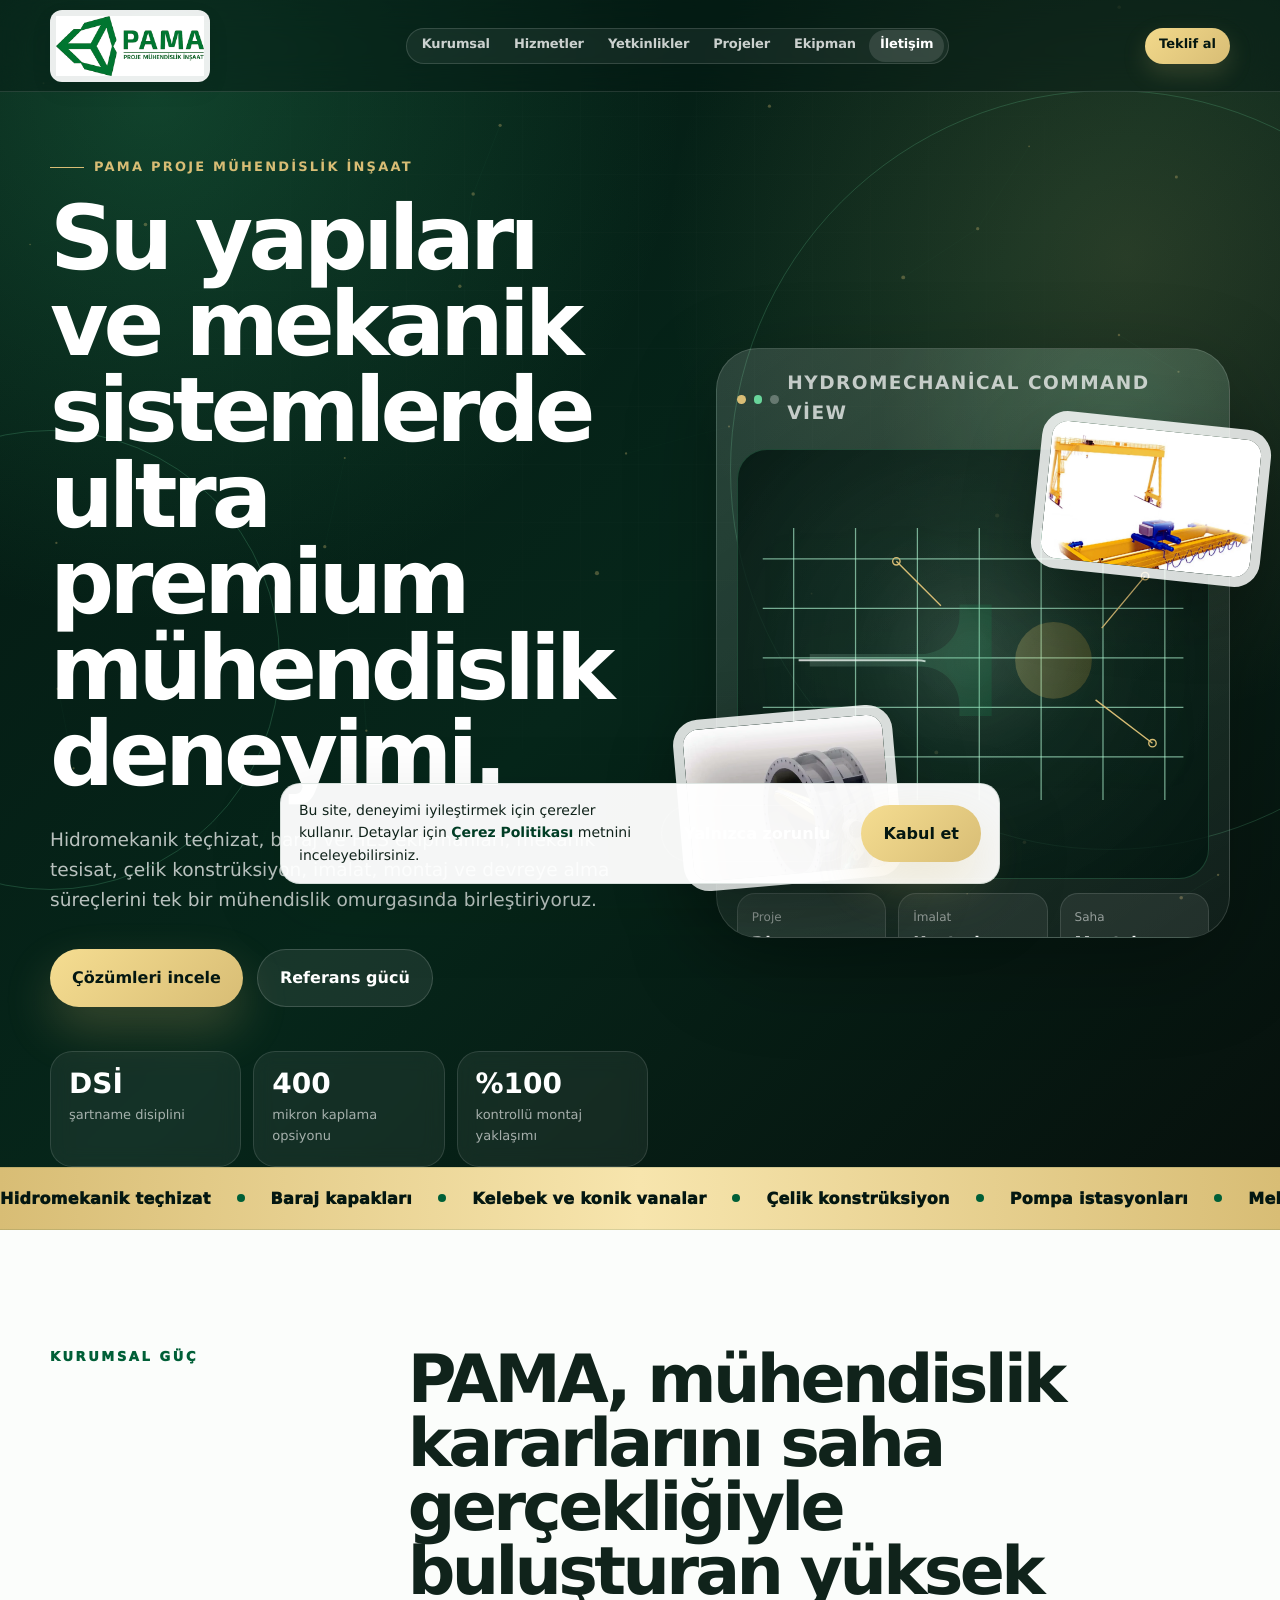
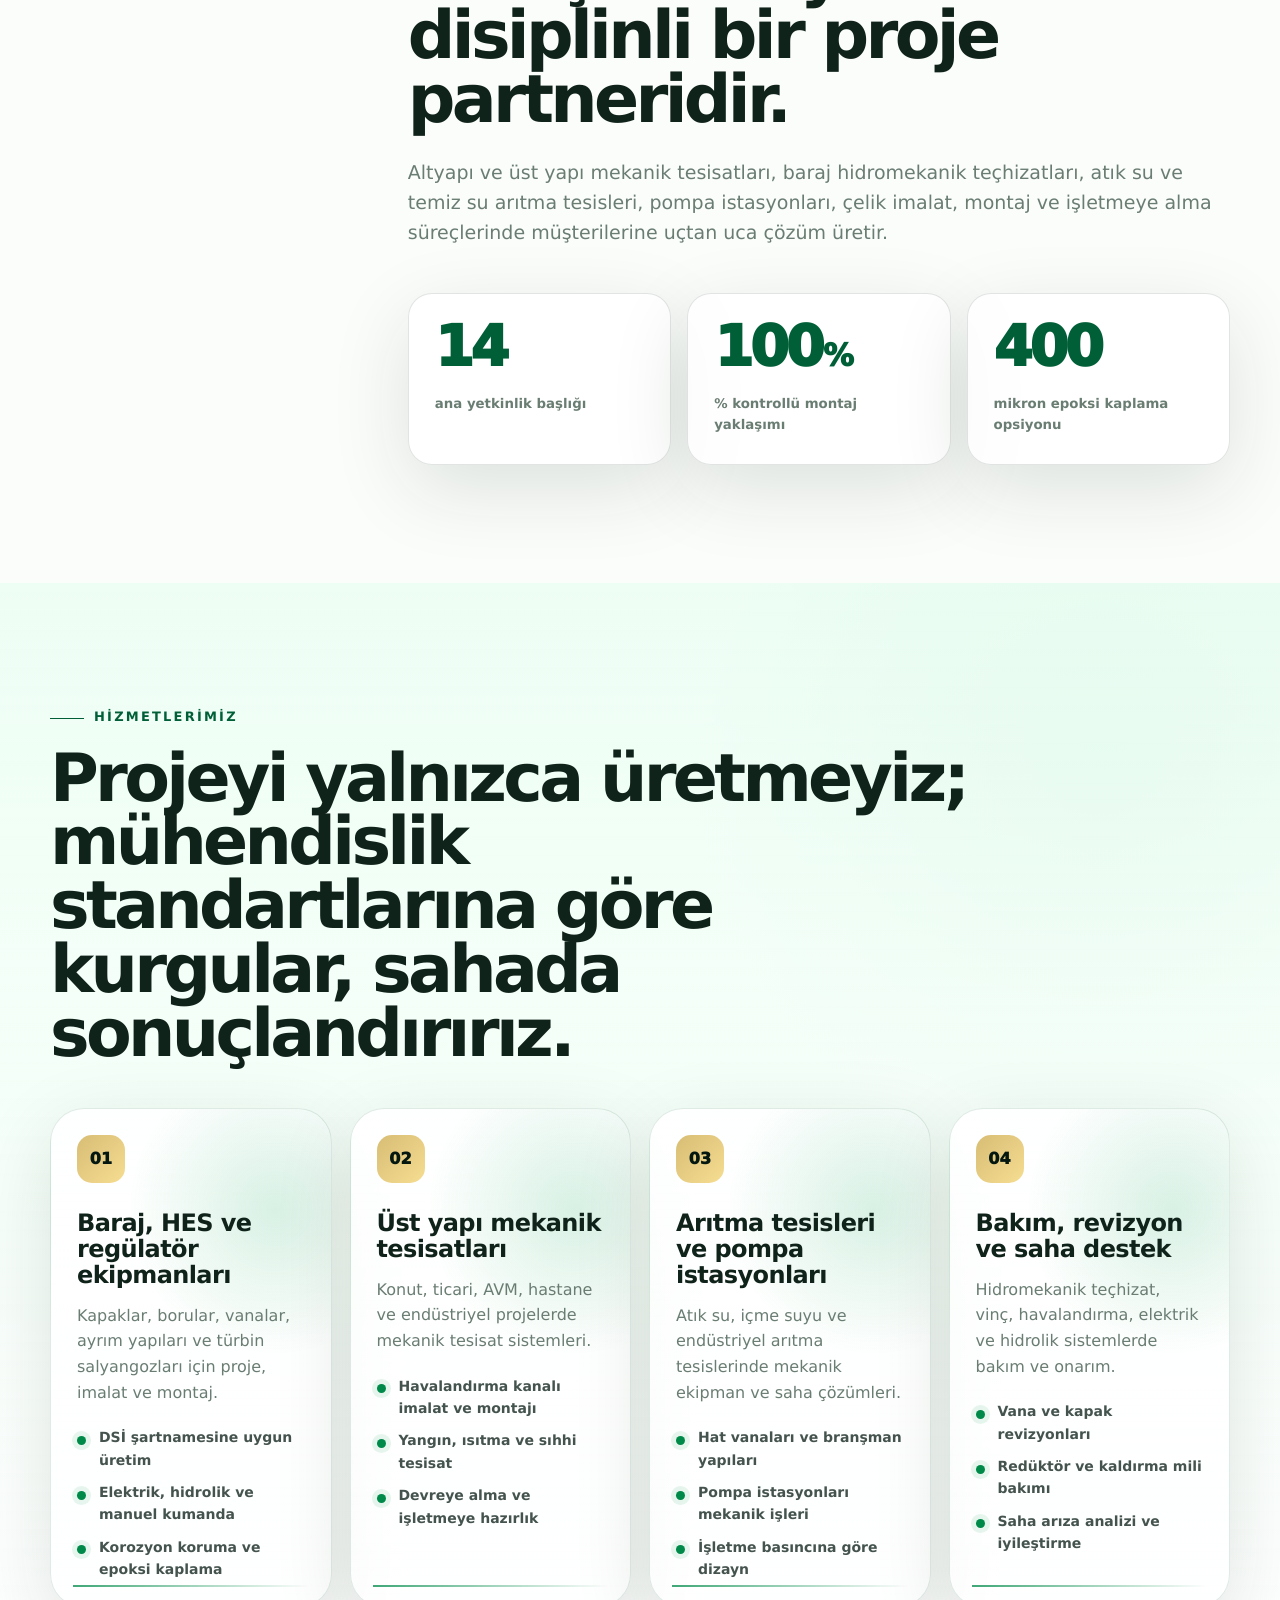
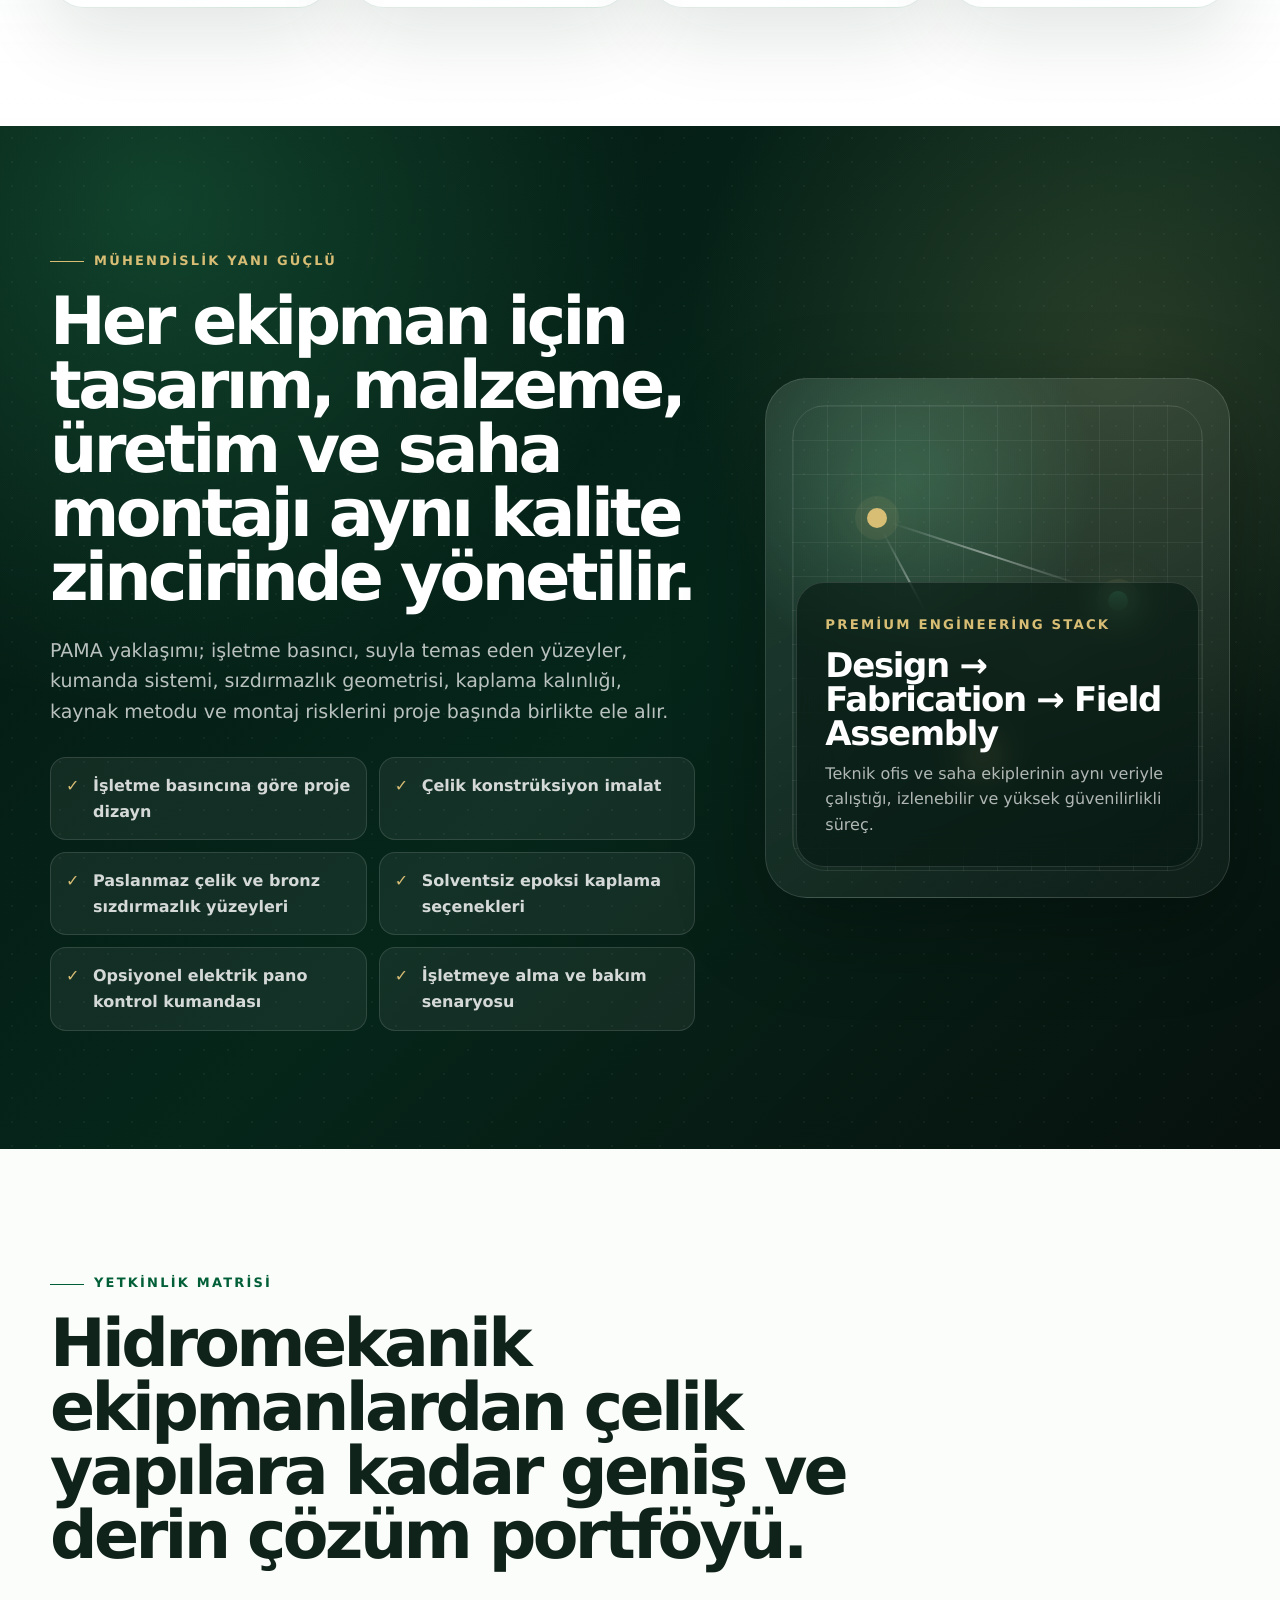
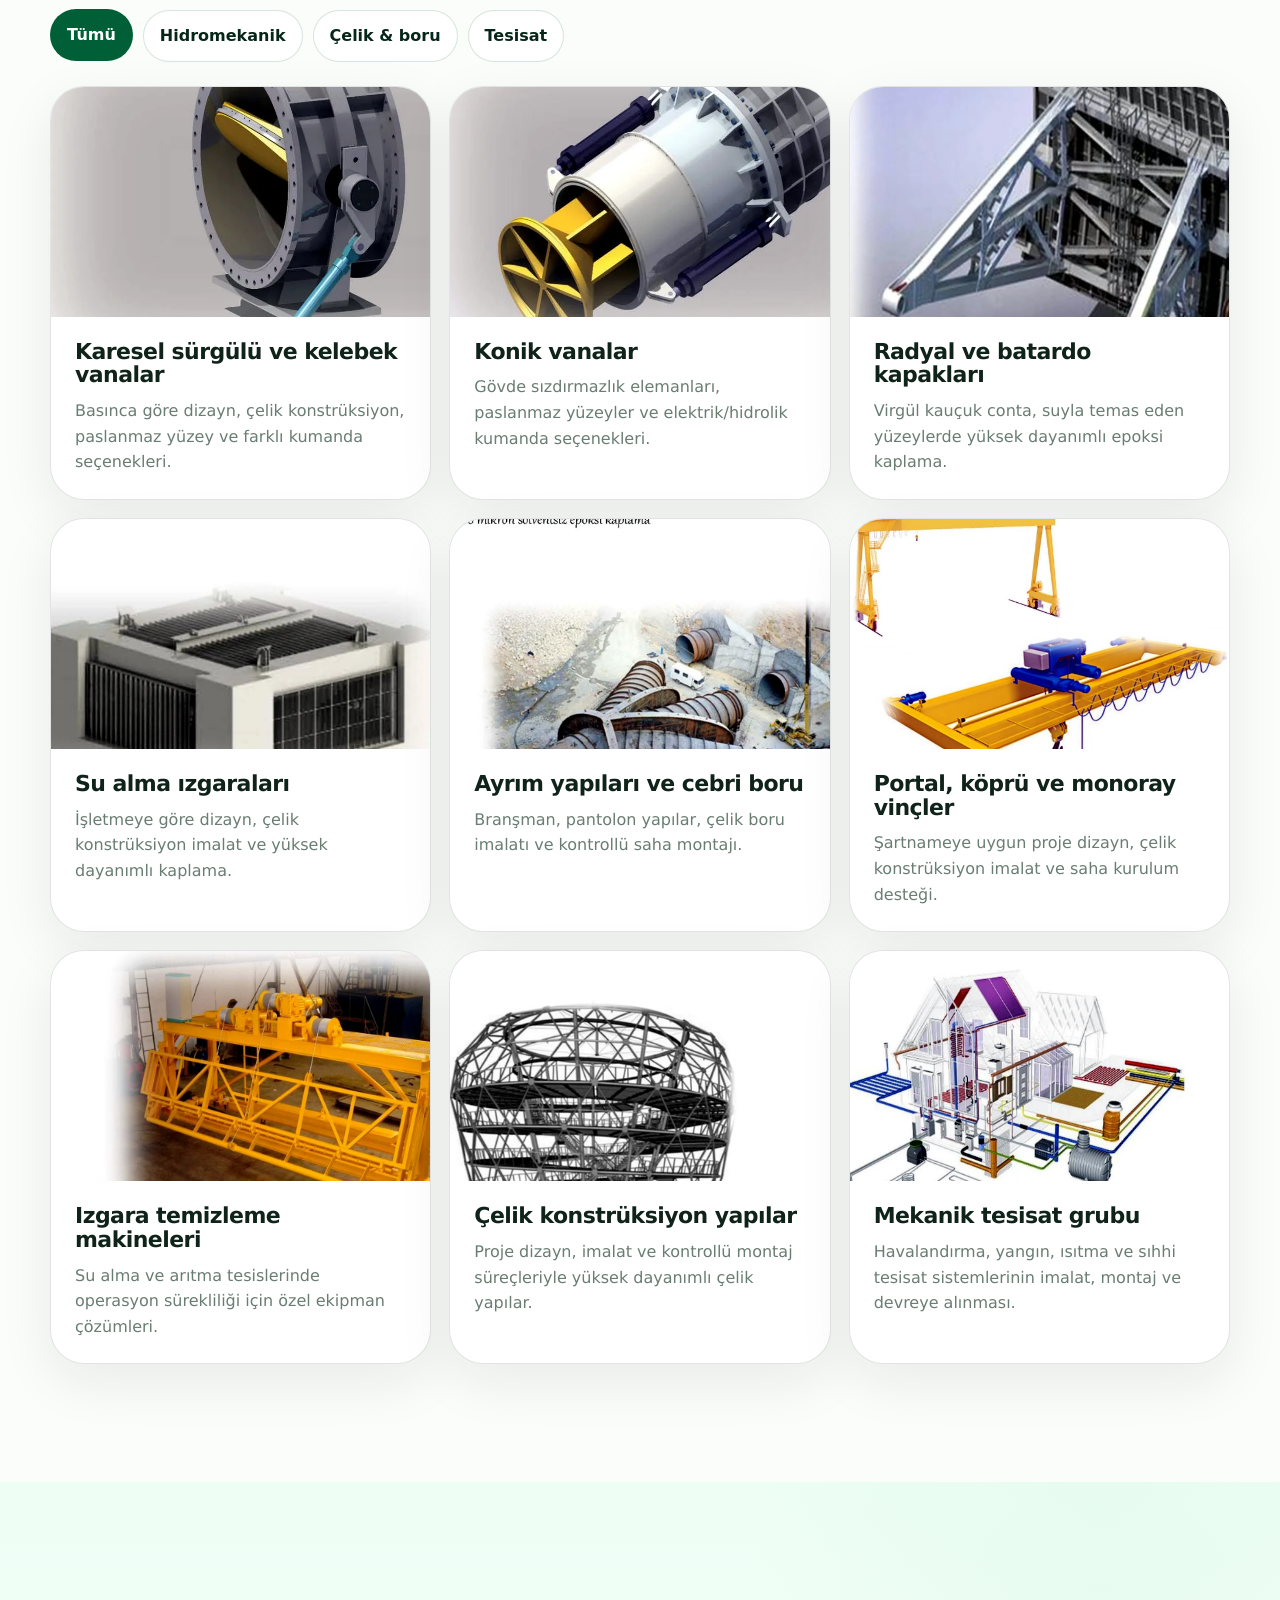
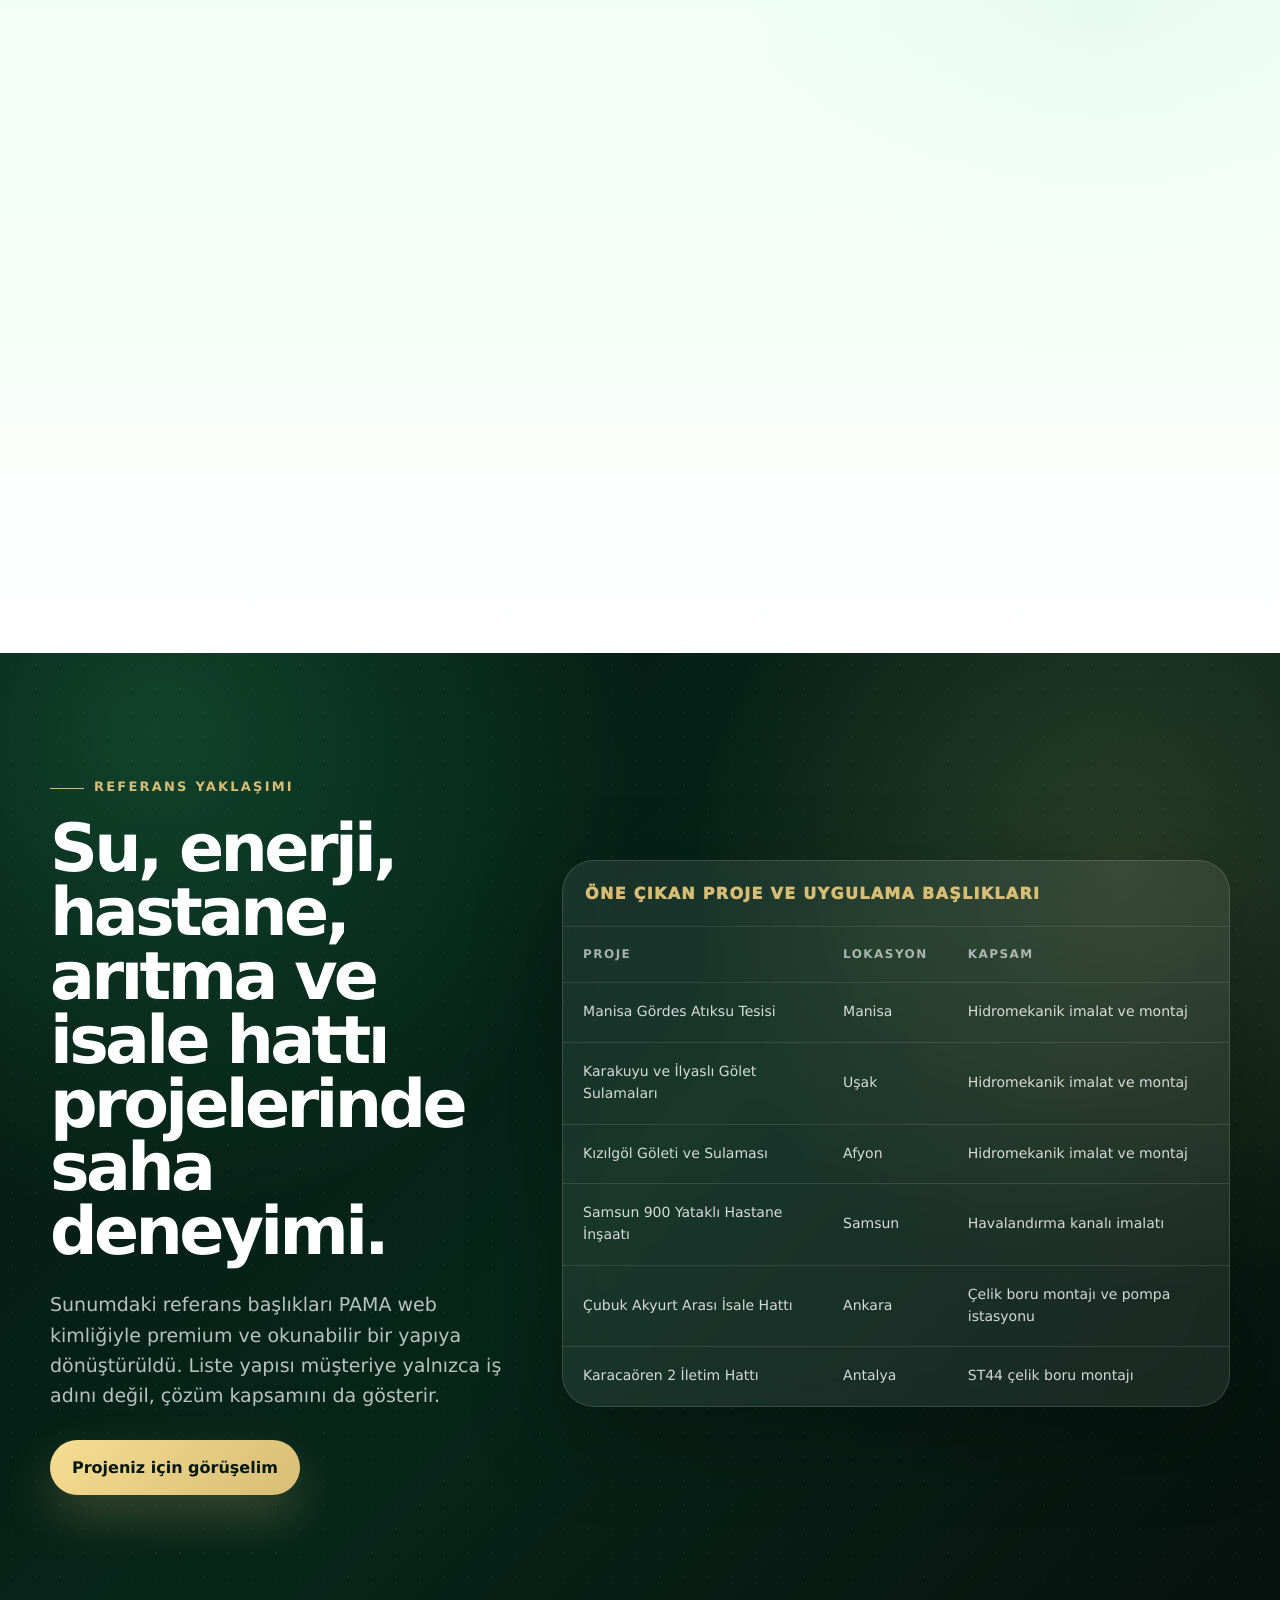
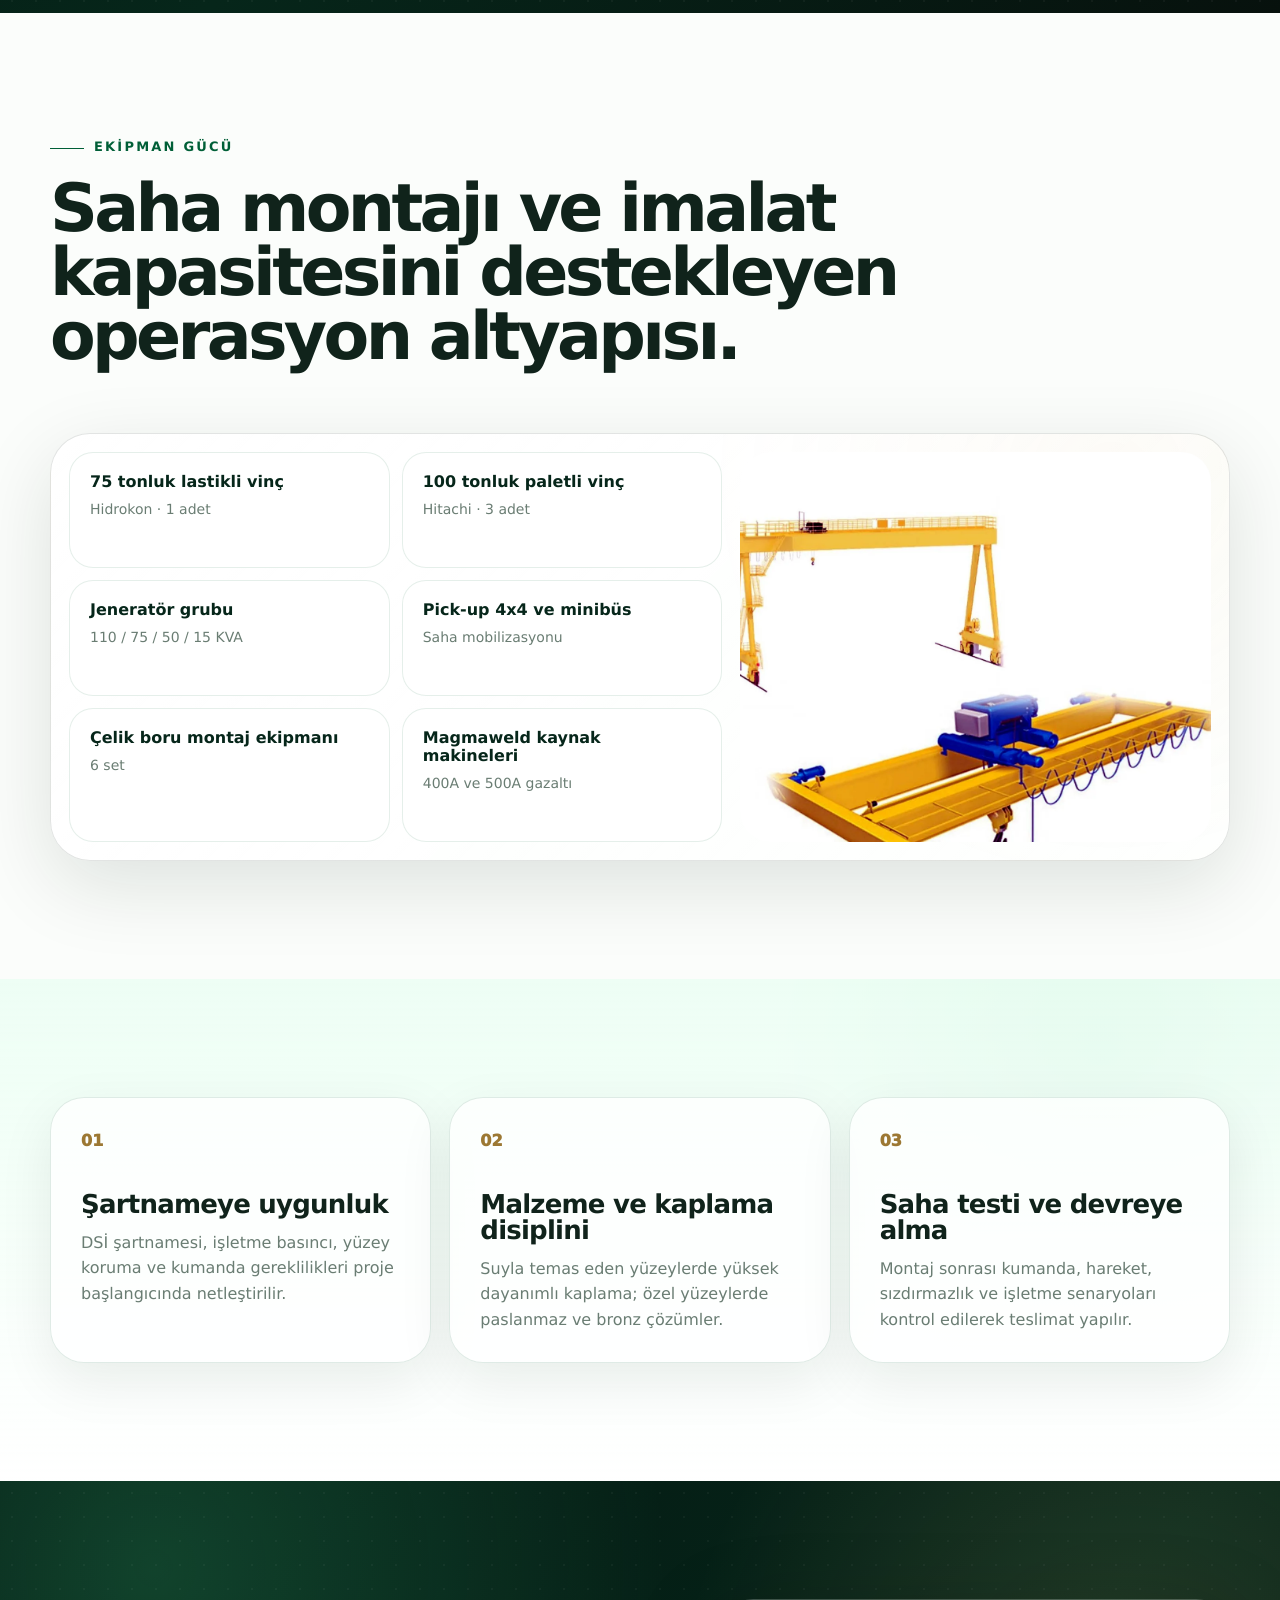
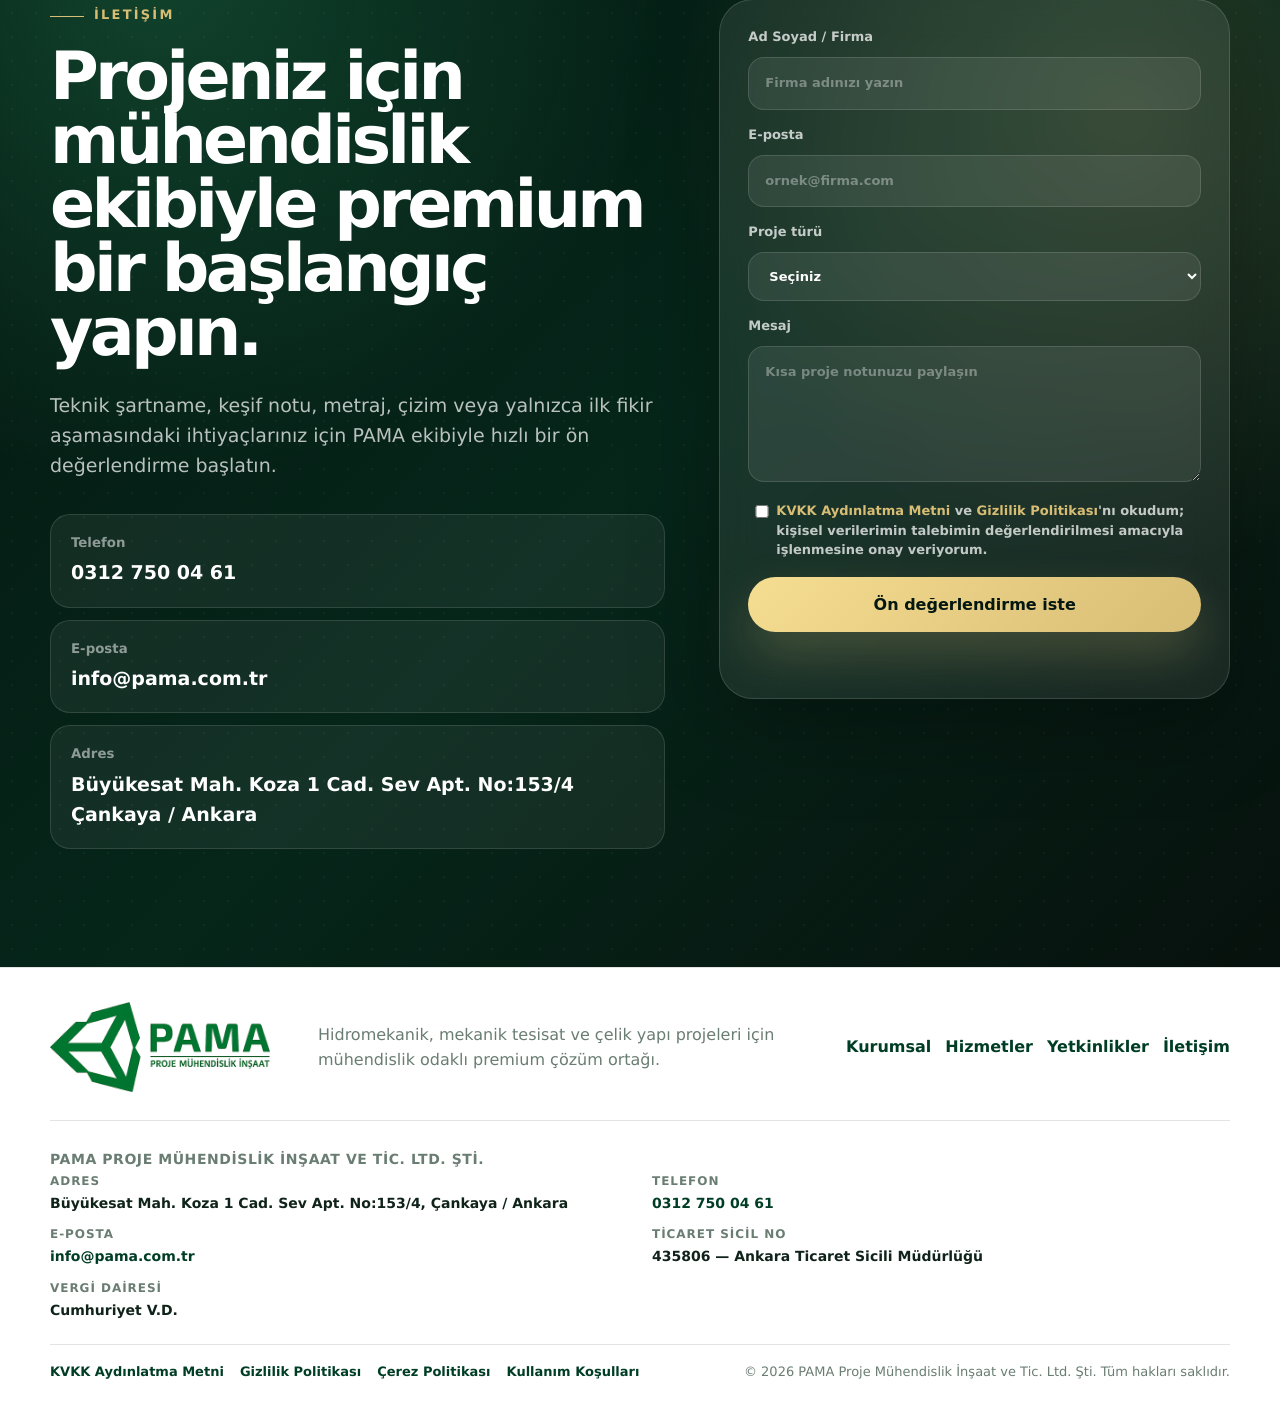
==== commit 3613400e: "Add files via upload" ====
--- a/index.html
+++ b/index.html
@@ -20,10 +20,19 @@
   {
     "@context": "https://schema.org",
     "@type": "Organization",
-    "name": "PAMA Proje Mühendislik İnşaat",
+    "name": "PAMA Proje Mühendislik İnşaat ve Tic. Ltd. Şti.",
     "url": "https://www.pama.com.tr/",
     "logo": "https://www.pama.com.tr/assets/images/pama-logo.png",
     "description": "Hidromekanik teçhizatlar, su yapıları, mekanik tesisat, çelik konstrüksiyon, imalat ve montaj çözümleri.",
+    "telephone": "+90-312-750-04-61",
+    "email": "info@pama.com.tr",
+    "address": {
+      "@type": "PostalAddress",
+      "streetAddress": "Büyükesat Mah. Koza 1 Cad. Sev Apt. No:153/4",
+      "addressLocality": "Çankaya",
+      "addressRegion": "Ankara",
+      "addressCountry": "TR"
+    },
     "areaServed": "TR",
     "knowsAbout": ["Hidromekanik teçhizat", "Baraj kapakları", "Mekanik tesisat", "Çelik konstrüksiyon", "Pompa istasyonları"]
   }
@@ -437,9 +446,12 @@
             PAMA ekibiyle hızlı bir ön değerlendirme başlatın.
           </p>
           <div class="contact-cards">
+            <a href="tel:+903127500461"><small>Telefon</small><strong>0312 750 04 61</strong></a>
             <a href="mailto:info@pama.com.tr"><small>E-posta</small><strong>info@pama.com.tr</strong></a>
-            <a href="https://www.pama.com.tr" target="_blank" rel="noreferrer"><small>Web</small><strong>www.pama.com.tr</strong></a>
-            <div><small>Merkez</small><strong>Ankara / Türkiye</strong></div>
+            <div>
+              <small>Adres</small>
+              <strong>Büyükesat Mah. Koza 1 Cad. Sev Apt. No:153/4<br />Çankaya / Ankara</strong>
+            </div>
           </div>
         </div>
         <form class="contact-form reveal reveal-delay-1" id="contactForm">
@@ -466,6 +478,14 @@
             Mesaj
             <textarea name="message" rows="5" placeholder="Kısa proje notunuzu paylaşın"></textarea>
           </label>
+          <label class="form-consent">
+            <input type="checkbox" name="kvkk" required />
+            <span>
+              <a href="kvkk-aydinlatma.html">KVKK Aydınlatma Metni</a> ve
+              <a href="gizlilik-politikasi.html">Gizlilik Politikası</a>'nı okudum; kişisel verilerimin
+              talebimin değerlendirilmesi amacıyla işlenmesine onay veriyorum.
+            </span>
+          </label>
           <button class="btn btn-primary magnetic" type="submit">Ön değerlendirme iste</button>
           <p class="form-note" id="formNote" role="status"></p>
         </form>
@@ -484,7 +504,36 @@
         <a href="#iletisim">İletişim</a>
       </div>
     </div>
+    <div class="container footer-legal">
+      <p class="footer-legal__title">PAMA Proje Mühendislik İnşaat ve Tic. Ltd. Şti.</p>
+      <dl class="footer-legal__list">
+        <div><dt>Adres</dt><dd>Büyükesat Mah. Koza 1 Cad. Sev Apt. No:153/4, Çankaya / Ankara</dd></div>
+        <div><dt>Telefon</dt><dd><a href="tel:+903127500461">0312 750 04 61</a></dd></div>
+        <div><dt>E-posta</dt><dd><a href="mailto:info@pama.com.tr">info@pama.com.tr</a></dd></div>
+        <div><dt>Ticaret Sicil No</dt><dd>435806 — Ankara Ticaret Sicili Müdürlüğü</dd></div>
+        <div><dt>Vergi Dairesi</dt><dd>Cumhuriyet V.D.</dd></div>
+      </dl>
+    </div>
+    <div class="container footer-bottom">
+      <nav class="footer-legal-links" aria-label="Yasal metinler">
+        <a href="kvkk-aydinlatma.html">KVKK Aydınlatma Metni</a>
+        <a href="gizlilik-politikasi.html">Gizlilik Politikası</a>
+        <a href="cerez-politikasi.html">Çerez Politikası</a>
+        <a href="kullanim-kosullari.html">Kullanım Koşulları</a>
+      </nav>
+      <p class="footer-copy">© <span id="footerYear"></span> PAMA Proje Mühendislik İnşaat ve Tic. Ltd. Şti. Tüm hakları saklıdır.</p>
+    </div>
   </footer>
+
+  <div class="cookie-banner" id="cookieBanner" role="dialog" aria-labelledby="cookieTitle" aria-hidden="true">
+    <div class="cookie-banner__inner">
+      <p id="cookieTitle">Bu site, deneyimi iyileştirmek için çerezler kullanır. Detaylar için <a href="cerez-politikasi.html">Çerez Politikası</a> metnini inceleyebilirsiniz.</p>
+      <div class="cookie-banner__actions">
+        <button type="button" class="btn btn-ghost" id="cookieReject">Yalnızca zorunlu</button>
+        <button type="button" class="btn btn-primary" id="cookieAccept">Kabul et</button>
+      </div>
+    </div>
+  </div>
 
   <button class="back-to-top" type="button" aria-label="Yukarı çık">↑</button>
   <script src="assets/js/main.js" defer></script>
--- a/assets/css/styles.css
+++ b/assets/css/styles.css
@@ -21,13 +21,15 @@
   --radius-lg: 24px;
   --radius-md: 18px;
   --container: min(1180px, calc(100% - 44px));
-  --brand-w: 220px;
+  --brand-w: 148px;
   --brand-h: calc(var(--brand-w) * 200 / 490);
-  --brand-pad: 10px;
+  --brand-pad: 6px;
   --brand-outer-w: calc(var(--brand-w) + var(--brand-pad) * 2);
   --brand-outer-h: calc(var(--brand-h) + var(--brand-pad) * 2);
-  --nav-h: calc(var(--brand-outer-h) - 40px);
-  --header-h: calc(var(--brand-outer-h) + 20px);
+  --nav-h: 36px;
+  --cta-h: 36px;
+  --header-pad-y: 10px;
+  --header-h: calc(var(--brand-outer-h) + var(--header-pad-y) * 2);
 }
 
 * {
@@ -168,7 +170,7 @@
 }
 
 .site-header.is-scrolled {
-  height: calc(var(--brand-outer-h) + 12px);
+  height: calc(var(--brand-outer-h) + var(--header-pad-y) * 2 - 4px);
   background: rgba(255, 255, 255, .86);
   border-bottom-color: rgba(0, 61, 37, .1);
   box-shadow: 0 18px 60px rgba(0, 35, 20, .11);
@@ -178,17 +180,19 @@
   display: flex;
   align-items: center;
   justify-content: space-between;
-  gap: 22px;
+  gap: 12px;
+  min-height: 0;
 }
 
 .brand {
   display: block;
+  flex-shrink: 0;
   width: var(--brand-outer-w);
   padding: var(--brand-pad);
-  border-radius: 18px;
+  border-radius: 12px;
   line-height: 0;
   background: rgba(255, 255, 255, .92);
-  box-shadow: 0 12px 34px rgba(0, 0, 0, .08);
+  box-shadow: 0 8px 22px rgba(0, 0, 0, .07);
 }
 
 .brand img {
@@ -204,9 +208,11 @@
 .primary-nav {
   display: flex;
   align-items: center;
-  gap: 4px;
+  flex-shrink: 1;
+  min-width: 0;
+  gap: 2px;
   height: var(--nav-h);
-  padding: 0 6px;
+  padding: 0 4px;
   border: 1px solid rgba(255, 255, 255, .14);
   border-radius: 999px;
   background: rgba(255, 255, 255, .06);
@@ -216,12 +222,14 @@
   position: relative;
   display: inline-flex;
   align-items: center;
-  height: calc(var(--nav-h) - 2px);
-  padding: 0 14px;
+  height: calc(var(--nav-h) - 4px);
+  padding: 0 11px;
   border-radius: 999px;
   color: rgba(255, 255, 255, .78);
-  font-size: 14px;
+  font-size: 13px;
   font-weight: 700;
+  letter-spacing: -.01em;
+  white-space: nowrap;
   transition: color .22s ease, background .22s ease;
 }
 
@@ -248,28 +256,31 @@
 
 .header-cta {
   display: inline-flex;
+  flex-shrink: 0;
   align-items: center;
-  height: var(--brand-outer-h);
-  padding: 0 18px;
+  height: var(--cta-h);
+  padding: 0 14px;
   color: var(--green-950);
   background: linear-gradient(135deg, #f2d98b, var(--gold));
   border-radius: 999px;
+  font-size: 13px;
   font-weight: 900;
-  box-shadow: 0 18px 36px rgba(216, 189, 117, .2);
+  box-shadow: 0 10px 24px rgba(216, 189, 117, .18);
   white-space: nowrap;
 }
 
 .nav-toggle {
   display: none;
-  width: var(--brand-outer-h);
-  height: var(--brand-outer-h);
+  flex-shrink: 0;
+  width: var(--cta-h);
+  height: var(--cta-h);
   align-items: center;
   justify-content: center;
   flex-direction: column;
-  gap: 5px;
+  gap: 4px;
   color: var(--white);
   border: 1px solid rgba(255, 255, 255, .18);
-  border-radius: 16px;
+  border-radius: 12px;
   background: rgba(255, 255, 255, .08);
 }
 
@@ -281,9 +292,9 @@
   transition: transform .2s ease, opacity .2s ease;
 }
 
-.nav-toggle[aria-expanded="true"] span:nth-child(1) { transform: translateY(7px) rotate(45deg); }
+.nav-toggle[aria-expanded="true"] span:nth-child(1) { transform: translateY(6px) rotate(45deg); }
 .nav-toggle[aria-expanded="true"] span:nth-child(2) { opacity: 0; }
-.nav-toggle[aria-expanded="true"] span:nth-child(3) { transform: translateY(-7px) rotate(-45deg); }
+.nav-toggle[aria-expanded="true"] span:nth-child(3) { transform: translateY(-6px) rotate(-45deg); }
 
 .hero {
   min-height: 100svh;
@@ -1400,6 +1411,199 @@
 }
 
 .footer-links a {
+  color: var(--green-800);
+  font-weight: 850;
+}
+
+.footer-legal {
+  margin-top: 28px;
+  padding-top: 28px;
+  border-top: 1px solid var(--line);
+}
+
+.footer-legal__title {
+  margin: 0 0 14px;
+  color: var(--green-800);
+  font-size: 14px;
+  font-weight: 900;
+  letter-spacing: .04em;
+  text-transform: uppercase;
+}
+
+.footer-legal__list {
+  display: grid;
+  grid-template-columns: repeat(2, minmax(0, 1fr));
+  gap: 10px 24px;
+  margin: 0;
+}
+
+.footer-legal__list div {
+  display: grid;
+  gap: 2px;
+}
+
+.footer-legal__list dt {
+  margin: 0;
+  color: var(--muted);
+  font-size: 12px;
+  font-weight: 800;
+  text-transform: uppercase;
+  letter-spacing: .08em;
+}
+
+.footer-legal__list dd {
+  margin: 0;
+  color: var(--ink);
+  font-size: 14px;
+  font-weight: 650;
+}
+
+.footer-legal__list a {
+  color: var(--green-800);
+  font-weight: 800;
+}
+
+.footer-bottom {
+  display: flex;
+  flex-wrap: wrap;
+  align-items: center;
+  justify-content: space-between;
+  gap: 14px 20px;
+  margin-top: 22px;
+  padding-top: 18px;
+  border-top: 1px solid var(--line);
+}
+
+.footer-legal-links {
+  display: flex;
+  flex-wrap: wrap;
+  gap: 10px 16px;
+}
+
+.footer-legal-links a {
+  color: var(--green-800);
+  font-size: 13px;
+  font-weight: 800;
+}
+
+.footer-copy {
+  margin: 0;
+  color: var(--muted);
+  font-size: 13px;
+}
+
+.form-consent {
+  display: grid;
+  grid-template-columns: auto 1fr;
+  gap: 10px;
+  align-items: start;
+  margin-top: 4px;
+  color: rgba(255, 255, 255, .68);
+  font-size: 13px;
+  line-height: 1.5;
+}
+
+.form-consent input {
+  margin-top: 3px;
+  accent-color: var(--gold);
+}
+
+.form-consent a {
+  color: var(--gold);
+  font-weight: 800;
+}
+
+.cookie-banner {
+  position: fixed;
+  left: 16px;
+  right: 16px;
+  bottom: 16px;
+  z-index: 2500;
+  display: none;
+  max-width: 720px;
+  margin-inline: auto;
+}
+
+.cookie-banner.is-visible {
+  display: block;
+}
+
+.cookie-banner__inner {
+  display: flex;
+  flex-wrap: wrap;
+  align-items: center;
+  justify-content: space-between;
+  gap: 14px 18px;
+  padding: 16px 18px;
+  border: 1px solid rgba(0, 61, 37, .12);
+  border-radius: 20px;
+  background: rgba(255, 255, 255, .96);
+  box-shadow: var(--shadow-soft);
+}
+
+.cookie-banner__inner p {
+  margin: 0;
+  flex: 1 1 260px;
+  color: var(--ink);
+  font-size: 14px;
+}
+
+.cookie-banner__inner a {
+  color: var(--green-800);
+  font-weight: 800;
+}
+
+.cookie-banner__actions {
+  display: flex;
+  flex-wrap: wrap;
+  gap: 8px;
+}
+
+.legal-page {
+  padding: calc(var(--header-h) + 48px) 0 80px;
+}
+
+.legal-page .container {
+  max-width: 820px;
+}
+
+.legal-page h1 {
+  margin: 0 0 10px;
+  font-size: clamp(34px, 5vw, 48px);
+  letter-spacing: -.04em;
+  line-height: 1.05;
+}
+
+.legal-page .legal-updated {
+  margin: 0 0 28px;
+  color: var(--muted);
+  font-size: 14px;
+}
+
+.legal-content h2 {
+  margin: 28px 0 10px;
+  font-size: 22px;
+  letter-spacing: -.03em;
+}
+
+.legal-content p,
+.legal-content li {
+  color: #2d4338;
+  font-size: 15px;
+}
+
+.legal-content ul {
+  padding-left: 1.2rem;
+}
+
+.legal-content a {
+  color: var(--green-800);
+  font-weight: 800;
+}
+
+.legal-back {
+  display: inline-flex;
+  margin-bottom: 18px;
   color: var(--green-800);
   font-weight: 850;
 }
@@ -1471,11 +1675,29 @@
   .floating-photo--two { right: 18px; }
 }
 
+@media (max-width: 1080px) {
+  .primary-nav a {
+    padding: 0 9px;
+    font-size: 12.5px;
+  }
+}
+
 @media (max-width: 920px) {
-  :root { --header-h: calc(var(--brand-outer-h) + 16px); }
+  :root {
+    --brand-w: 124px;
+    --brand-pad: 5px;
+    --nav-h: 34px;
+    --cta-h: 34px;
+    --header-pad-y: 8px;
+  }
 
   .nav-toggle {
     display: inline-flex;
+    margin-left: auto;
+  }
+
+  .header-inner {
+    gap: 8px;
   }
 
   .site-header.is-scrolled .nav-toggle {
@@ -1486,14 +1708,14 @@
 
   .primary-nav {
     position: fixed;
-    left: 22px;
-    right: 22px;
+    left: 16px;
+    right: 16px;
     top: var(--header-h);
     height: auto;
     display: grid;
-    gap: 8px;
-    padding: 18px;
-    border-radius: 28px;
+    gap: 6px;
+    padding: 14px;
+    border-radius: 20px;
     background: rgba(4, 23, 17, .94);
     box-shadow: 0 28px 80px rgba(0, 0, 0, .32);
     transform: translateY(-16px);
@@ -1516,7 +1738,10 @@
   }
 
   .header-cta {
-    display: none;
+    display: inline-flex;
+    height: var(--cta-h);
+    padding: 0 12px;
+    font-size: 12px;
   }
 
   .about-grid,
@@ -1536,9 +1761,25 @@
   .footer-grid {
     grid-template-columns: 1fr;
   }
+
+  .footer-legal__list {
+    grid-template-columns: 1fr;
+  }
+
+  .footer-bottom {
+    flex-direction: column;
+    align-items: flex-start;
+  }
 }
 
 @media (max-width: 720px) {
+  :root {
+    --brand-w: 108px;
+    --brand-pad: 4px;
+    --cta-h: 32px;
+    --header-pad-y: 7px;
+  }
+
   .container {
     width: min(100% - 30px, 1180px);
   }
@@ -1553,6 +1794,12 @@
 
   .brand {
     width: var(--brand-outer-w);
+    border-radius: 10px;
+  }
+
+  .header-cta {
+    padding: 0 10px;
+    font-size: 11.5px;
   }
 
   .hero h1 {
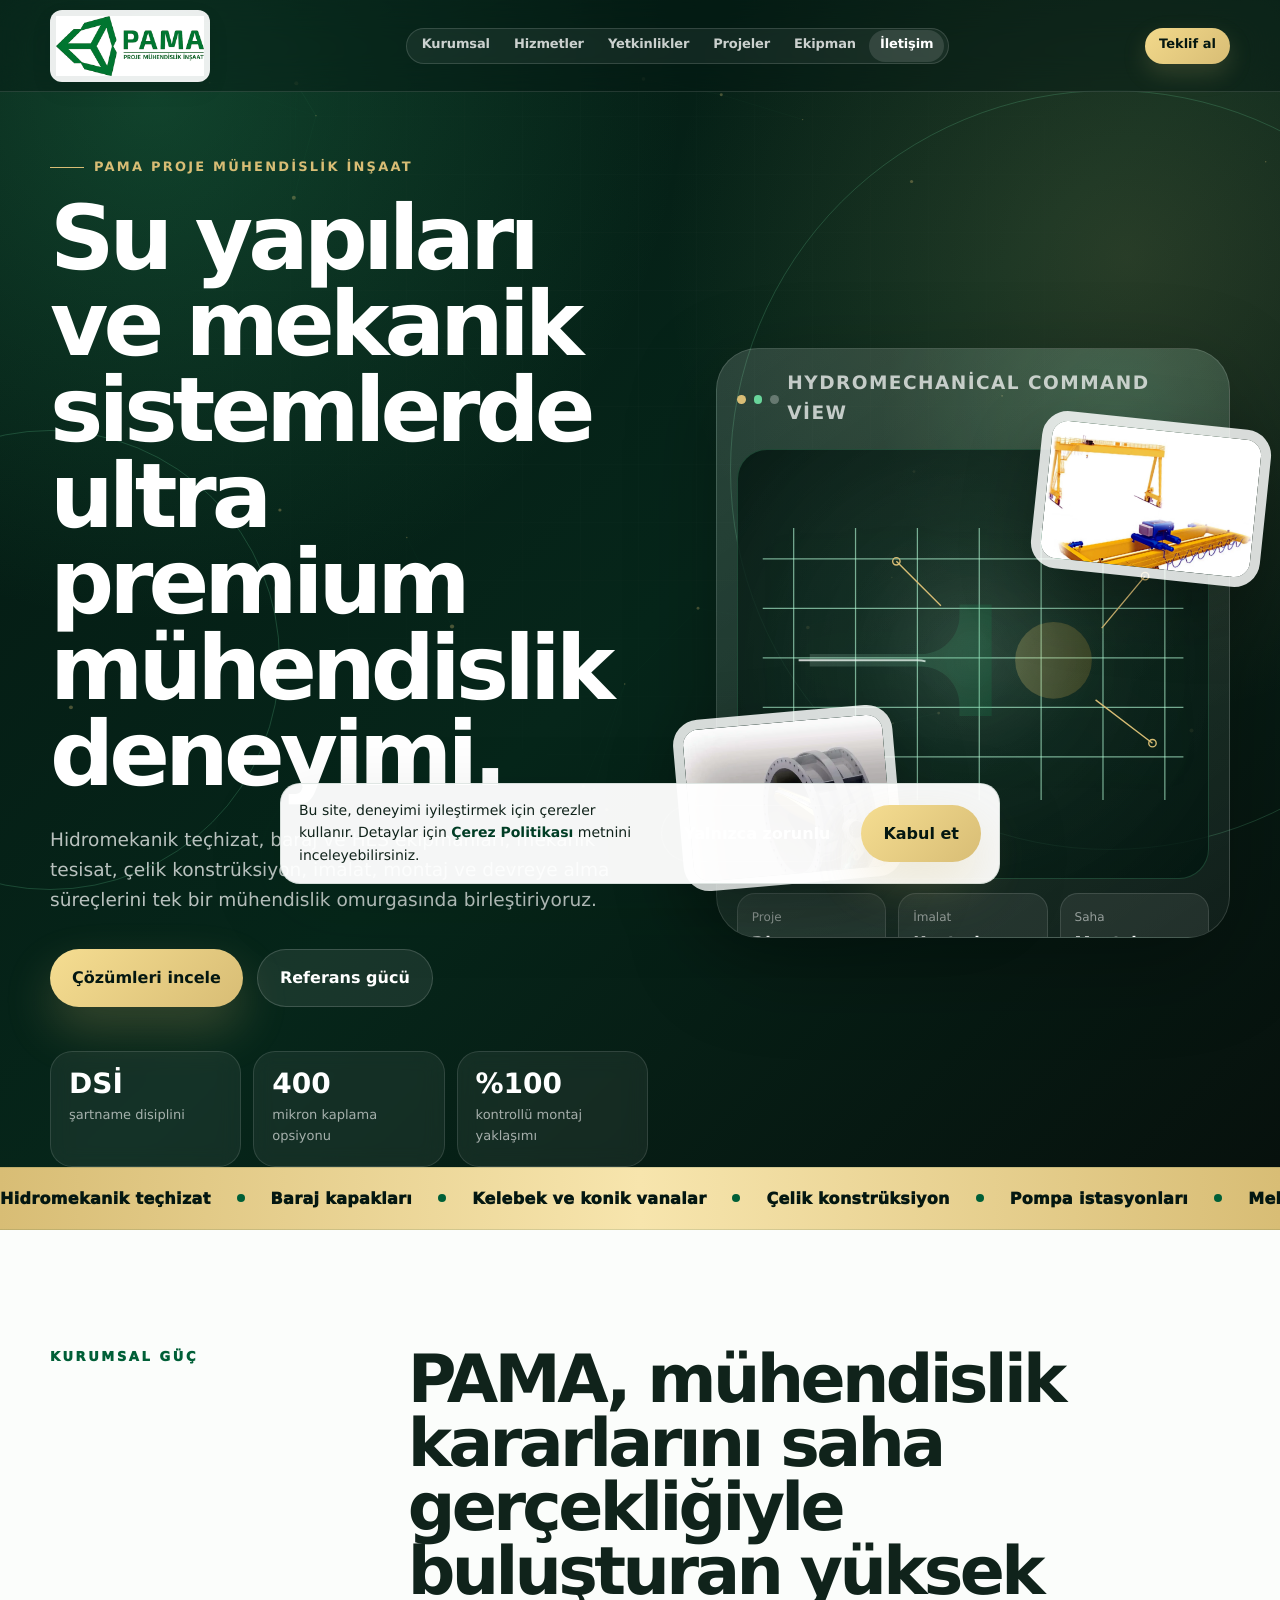
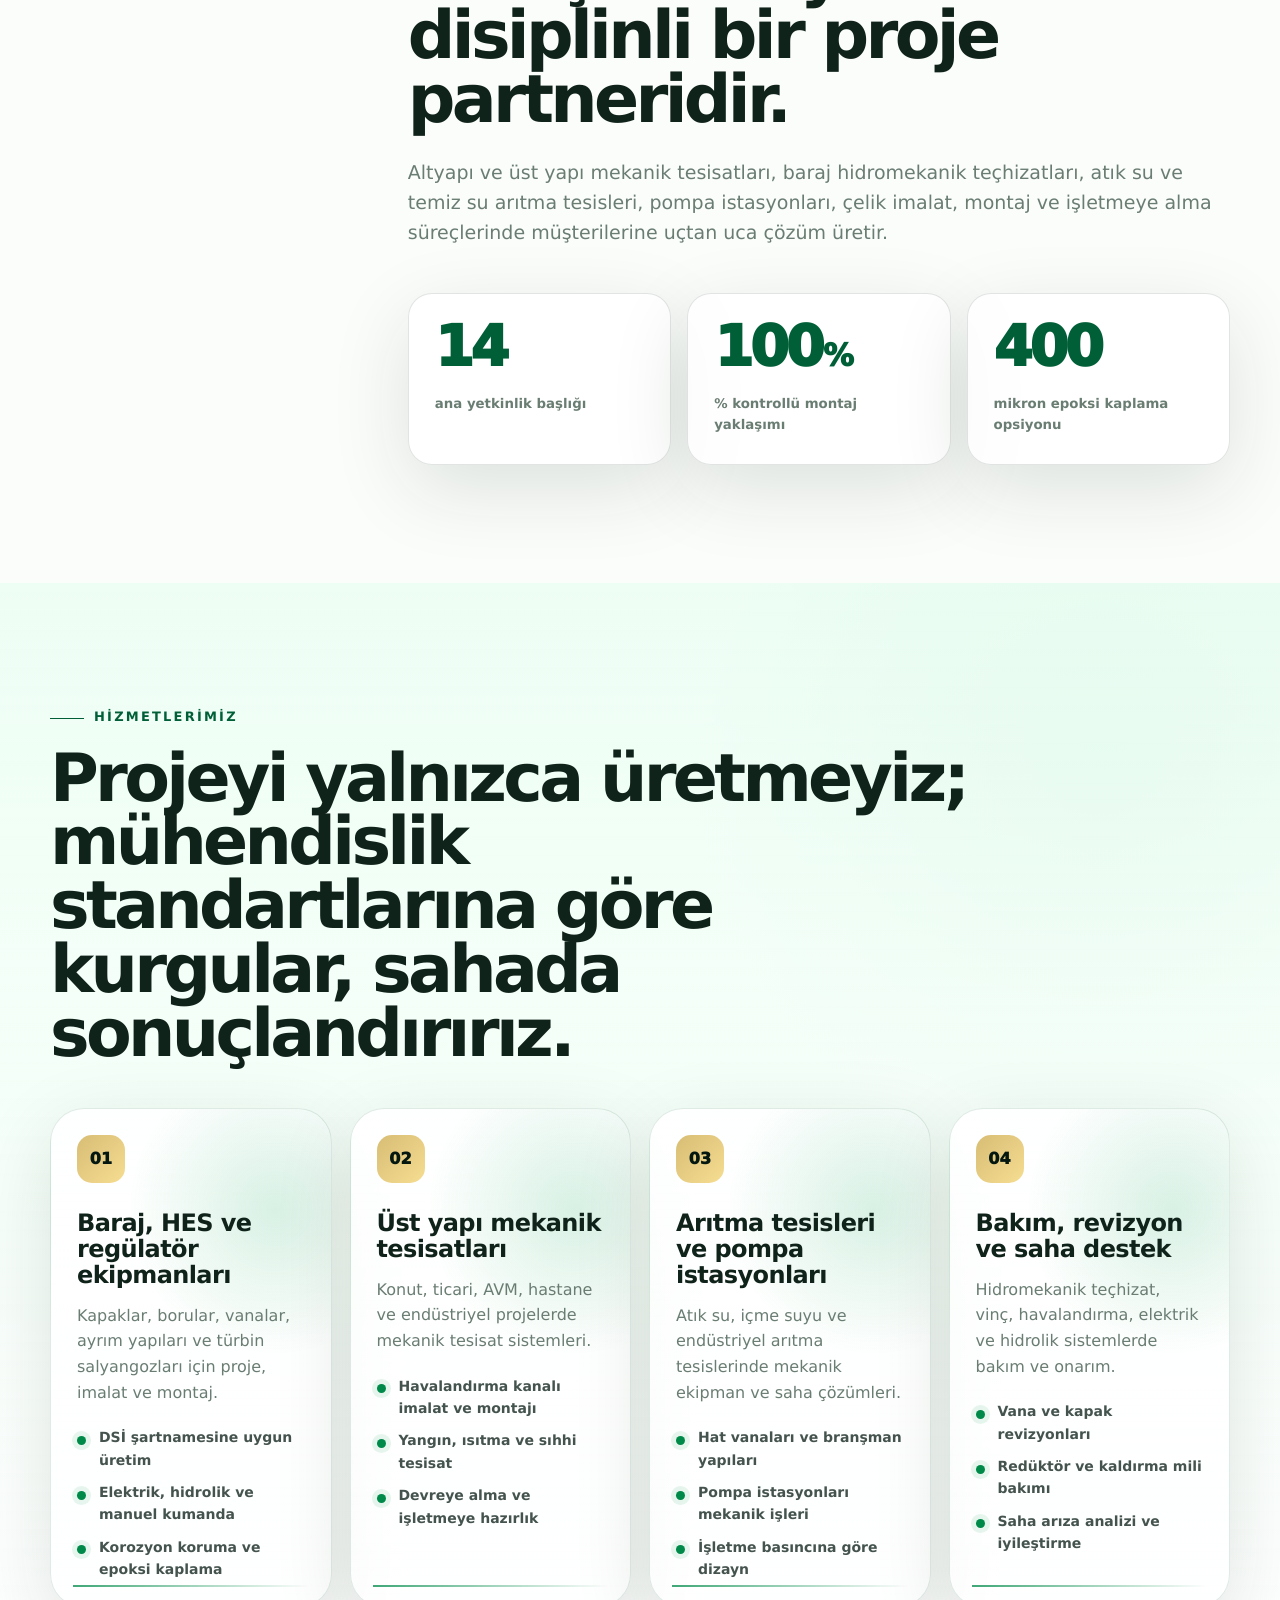
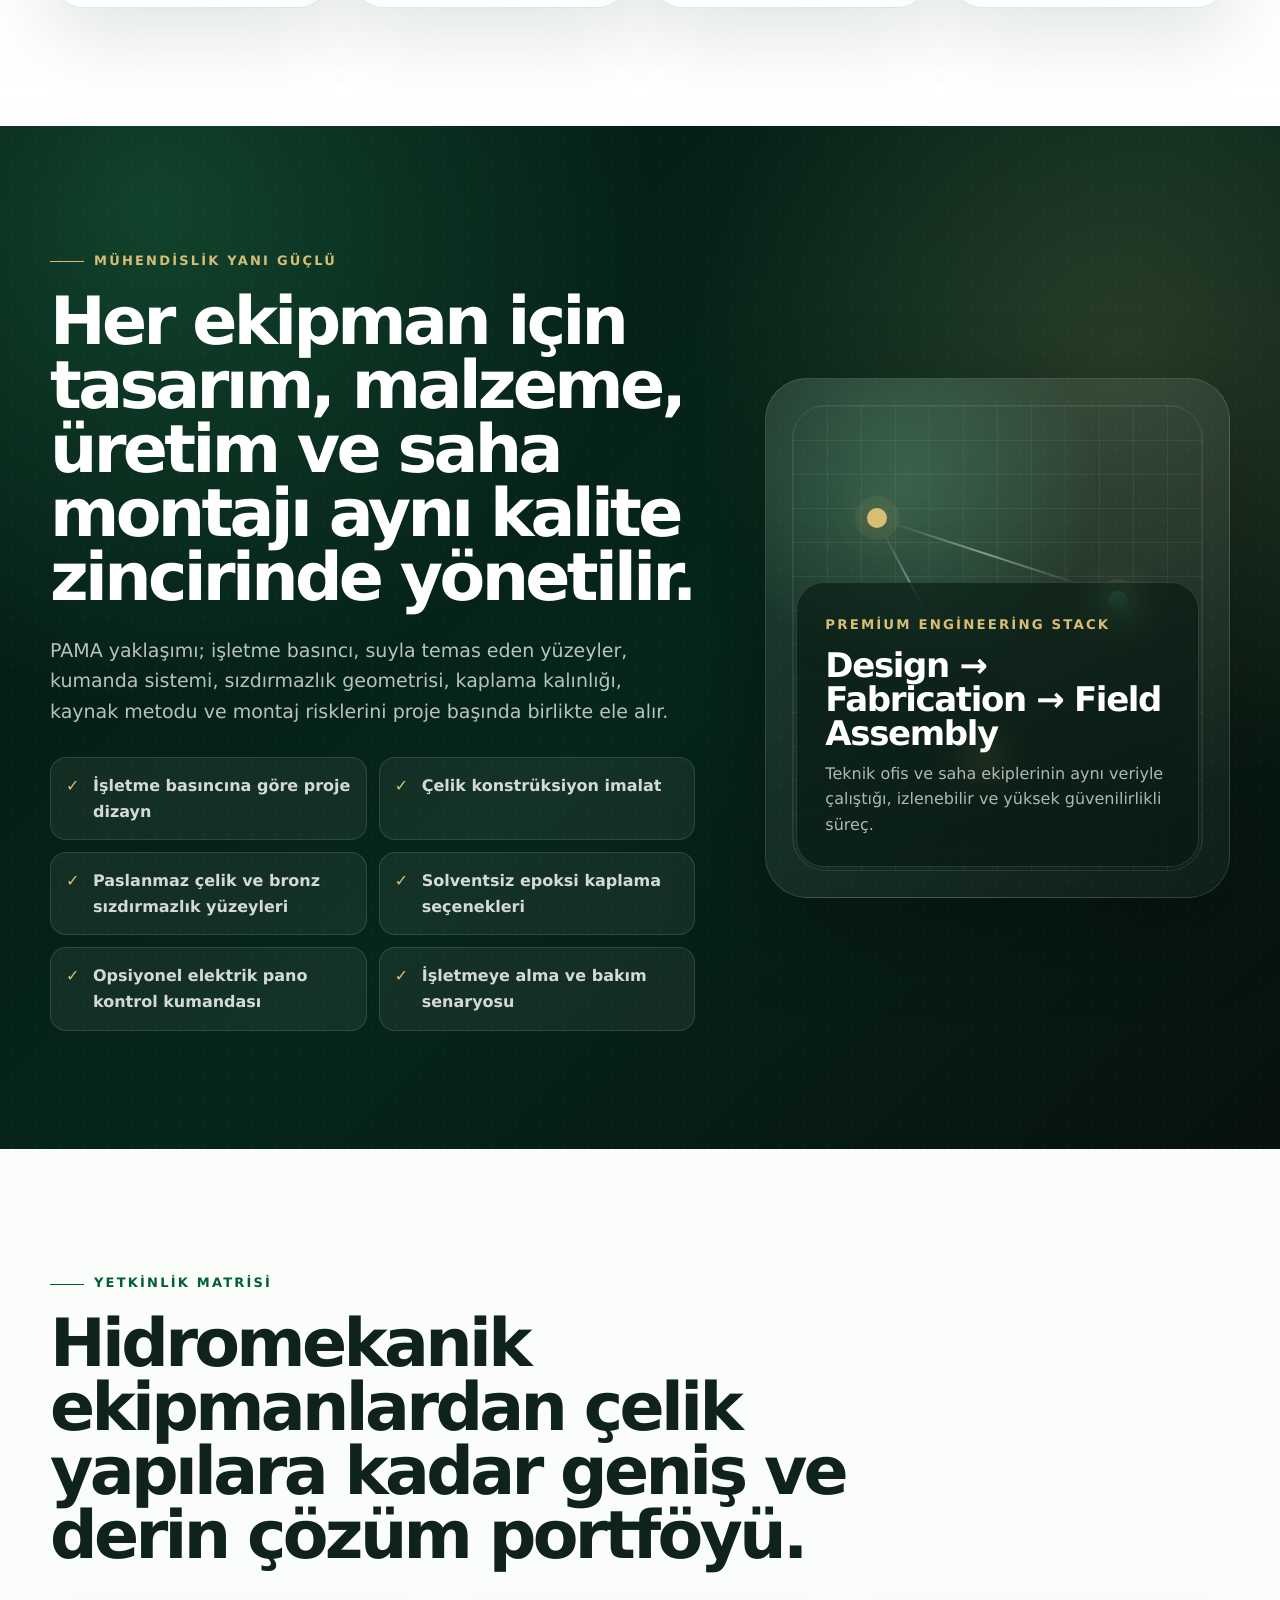
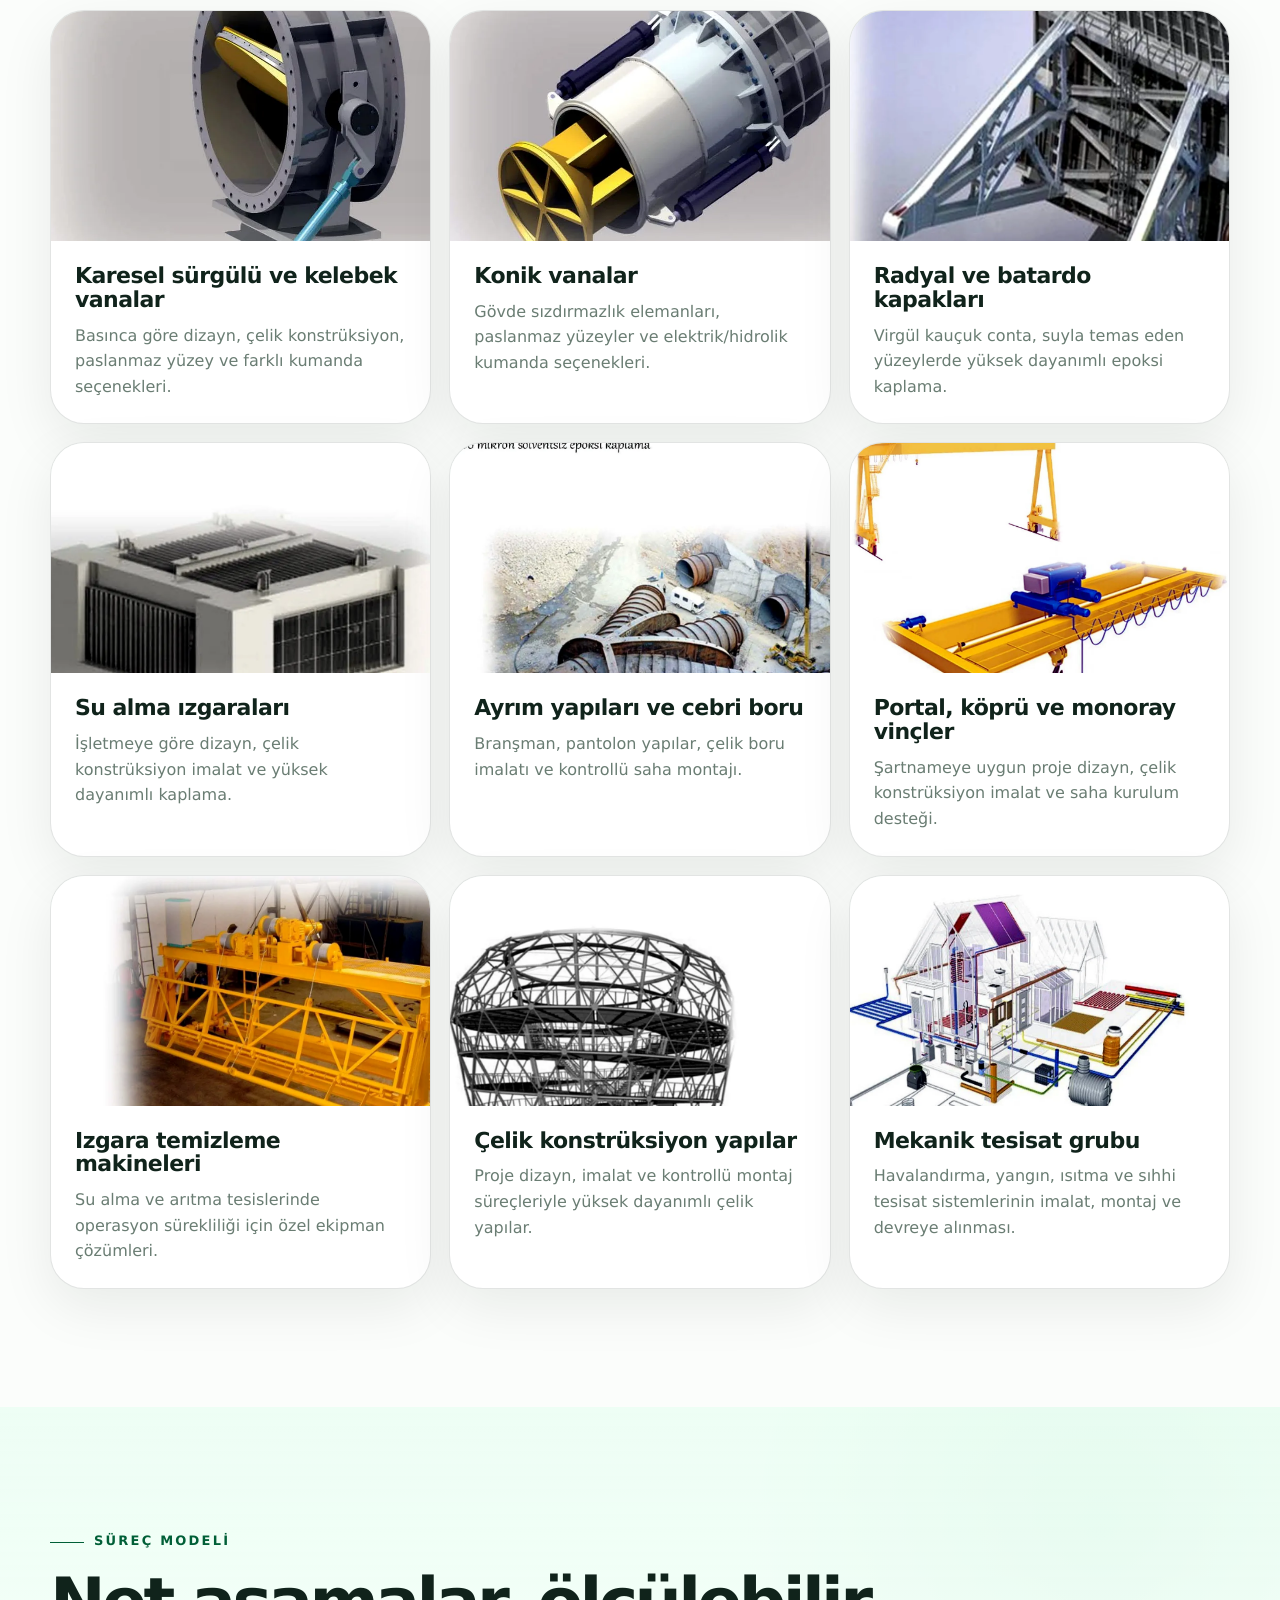
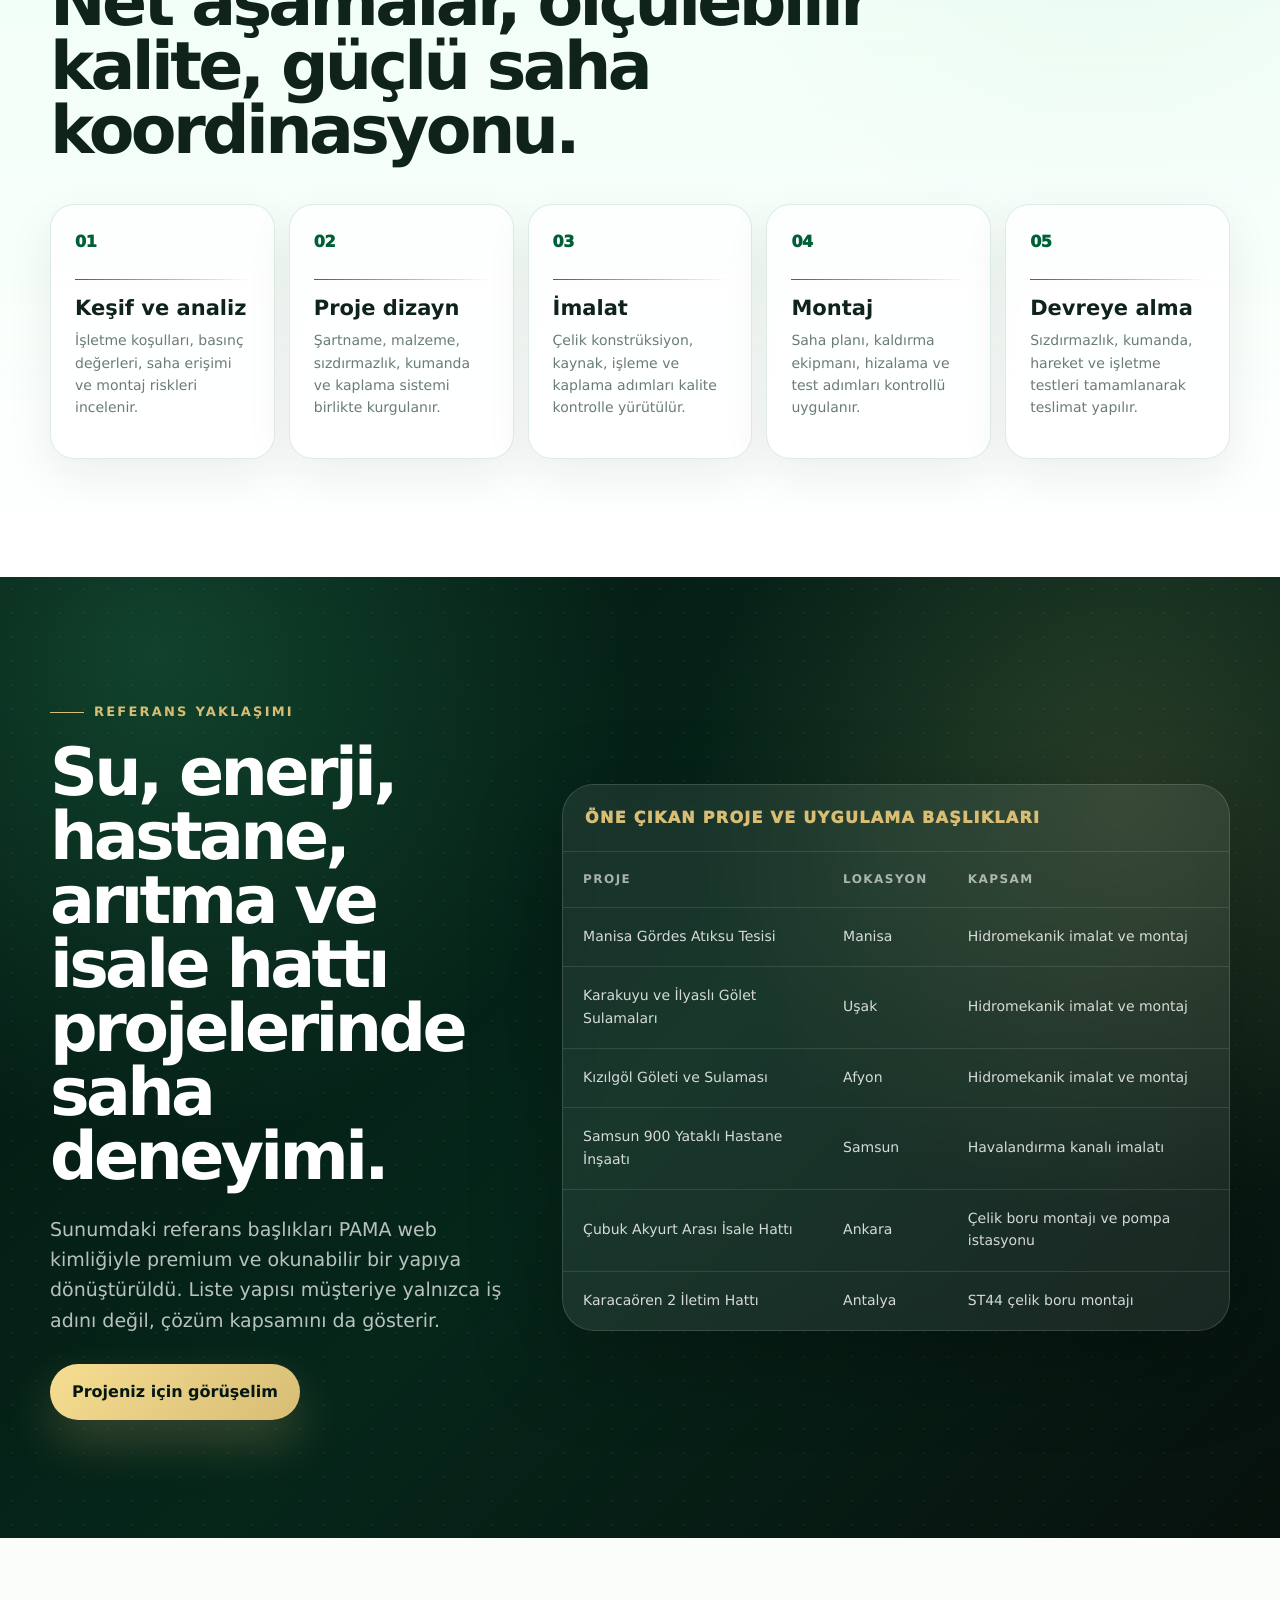
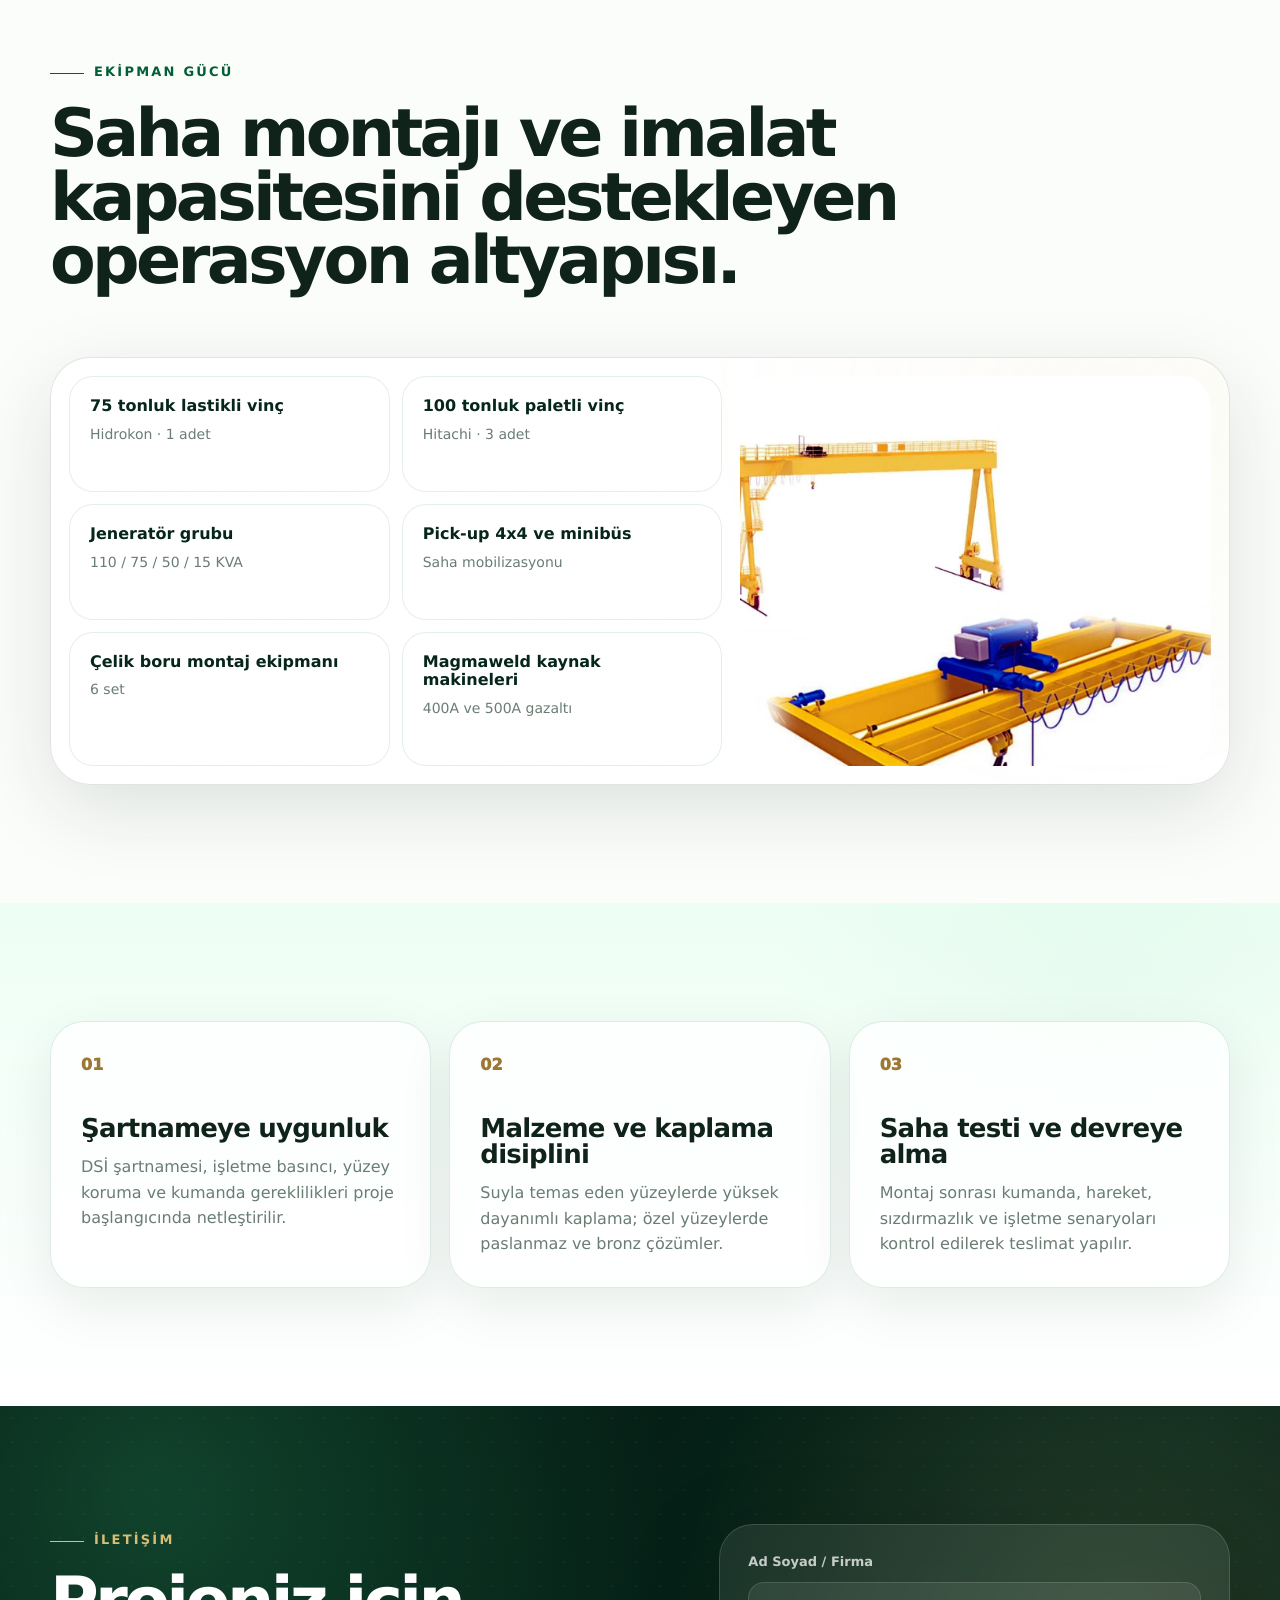
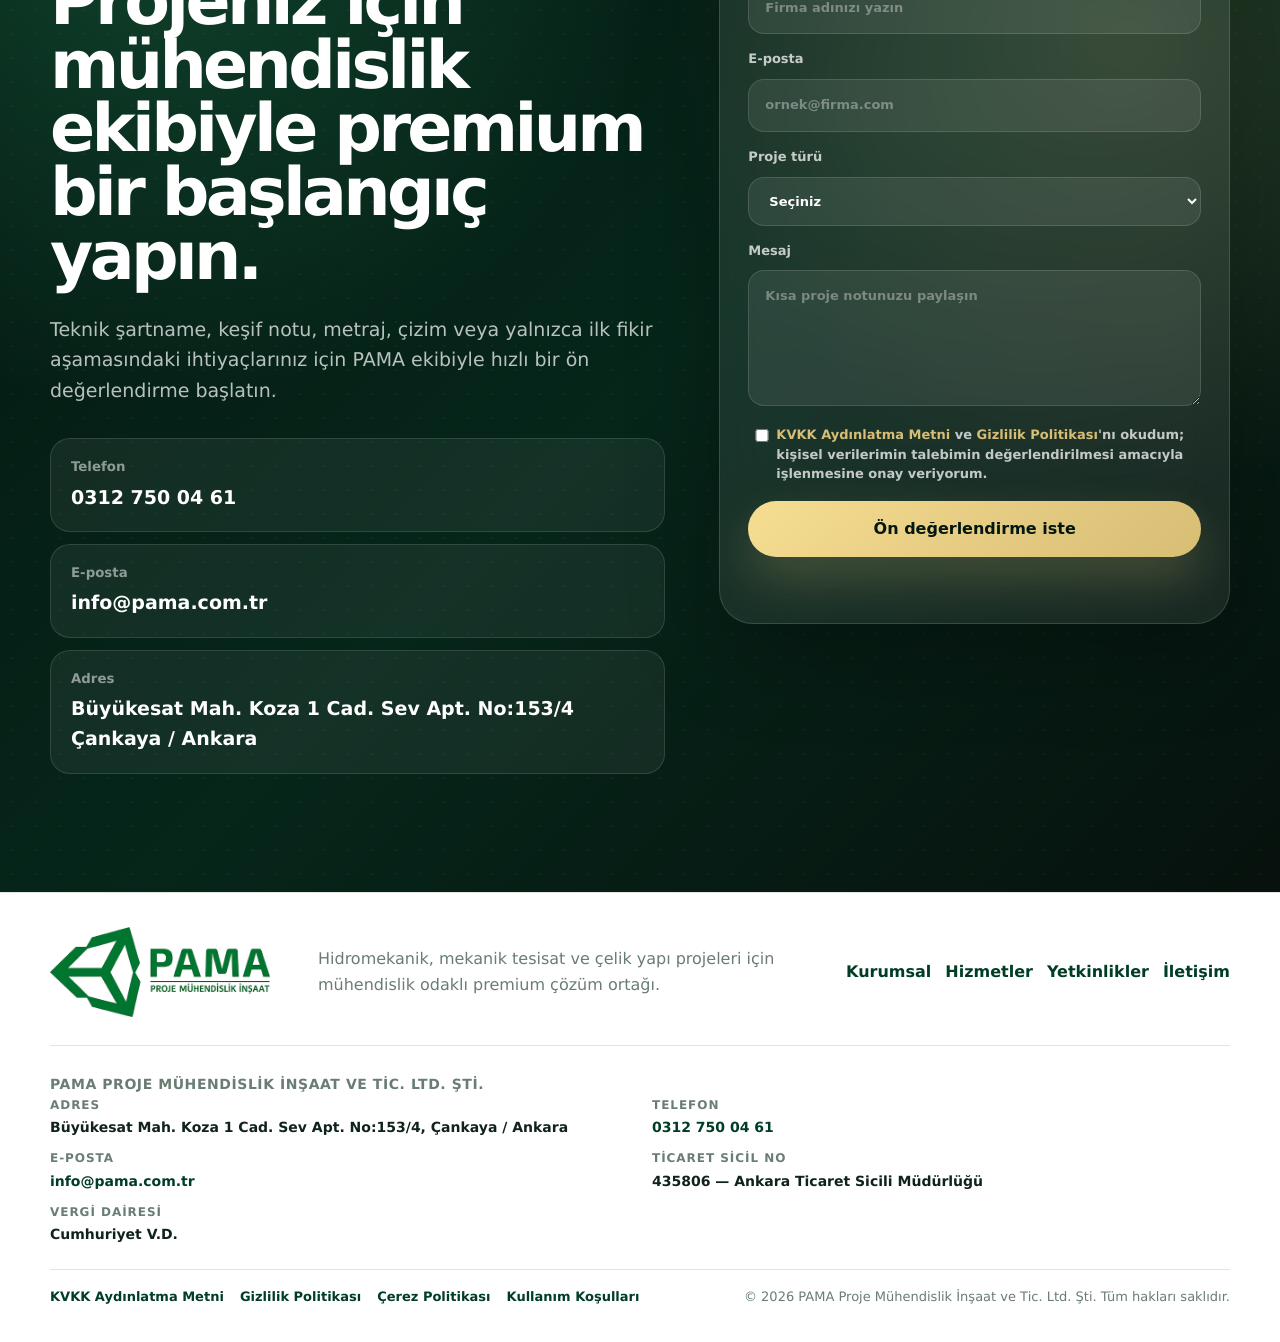
==== commit 695576fe: "Add files via upload" ====
--- a/index.html
+++ b/index.html
@@ -297,15 +297,7 @@
           <h2>Hidromekanik ekipmanlardan çelik yapılara kadar geniş ve derin çözüm portföyü.</h2>
         </div>
 
-        <div class="capability-layout">
-          <div class="capability-tabs reveal" role="tablist" aria-label="Yetkinlik filtreleri">
-            <button class="cap-filter active" type="button" data-filter="all">Tümü</button>
-            <button class="cap-filter" type="button" data-filter="hydro">Hidromekanik</button>
-            <button class="cap-filter" type="button" data-filter="steel">Çelik & boru</button>
-            <button class="cap-filter" type="button" data-filter="plant">Tesisat</button>
-          </div>
-
-          <div class="capability-grid" id="capabilityGrid">
+        <div class="capability-grid reveal" id="capabilityGrid">
             <article class="capability-card reveal" data-category="hydro">
               <picture><source srcset="assets/images/butterfly-valve.webp" type="image/webp"><img src="assets/images/butterfly-valve.jpg" alt="Kelebek vana mühendislik görseli" loading="lazy"></picture>
               <div><h3>Karesel sürgülü ve kelebek vanalar</h3><p>Basınca göre dizayn, çelik konstrüksiyon, paslanmaz yüzey ve farklı kumanda seçenekleri.</p></div>
@@ -342,7 +334,6 @@
               <picture><source srcset="assets/images/building-systems.webp" type="image/webp"><img src="assets/images/building-systems.jpg" alt="Mekanik tesisat sistemleri çizimi" loading="lazy"></picture>
               <div><h3>Mekanik tesisat grubu</h3><p>Havalandırma, yangın, ısıtma ve sıhhi tesisat sistemlerinin imalat, montaj ve devreye alınması.</p></div>
             </article>
-          </div>
         </div>
       </div>
     </section>
--- a/assets/css/styles.css
+++ b/assets/css/styles.css
@@ -995,35 +995,6 @@
   color: rgba(255, 255, 255, .68);
 }
 
-.capability-layout {
-  display: grid;
-  gap: 24px;
-}
-
-.capability-tabs {
-  display: flex;
-  flex-wrap: wrap;
-  gap: 10px;
-}
-
-.cap-filter {
-  padding: 12px 16px;
-  color: var(--green-900);
-  border: 1px solid rgba(0, 95, 55, .16);
-  border-radius: 999px;
-  background: var(--white);
-  cursor: pointer;
-  font-weight: 900;
-  transition: background .22s ease, color .22s ease, transform .22s ease;
-}
-
-.cap-filter:hover,
-.cap-filter.active {
-  color: var(--white);
-  background: var(--green-700);
-  transform: translateY(-1px);
-}
-
 .capability-grid {
   display: grid;
   grid-template-columns: repeat(3, minmax(0, 1fr));
@@ -1037,13 +1008,6 @@
   background: var(--white);
   box-shadow: 0 18px 54px rgba(1, 29, 17, .08);
   transition: opacity .25s ease, transform .25s ease, filter .25s ease;
-}
-
-.capability-card.is-hidden {
-  opacity: .08;
-  transform: scale(.985);
-  pointer-events: none;
-  filter: grayscale(.5);
 }
 
 .capability-card picture {
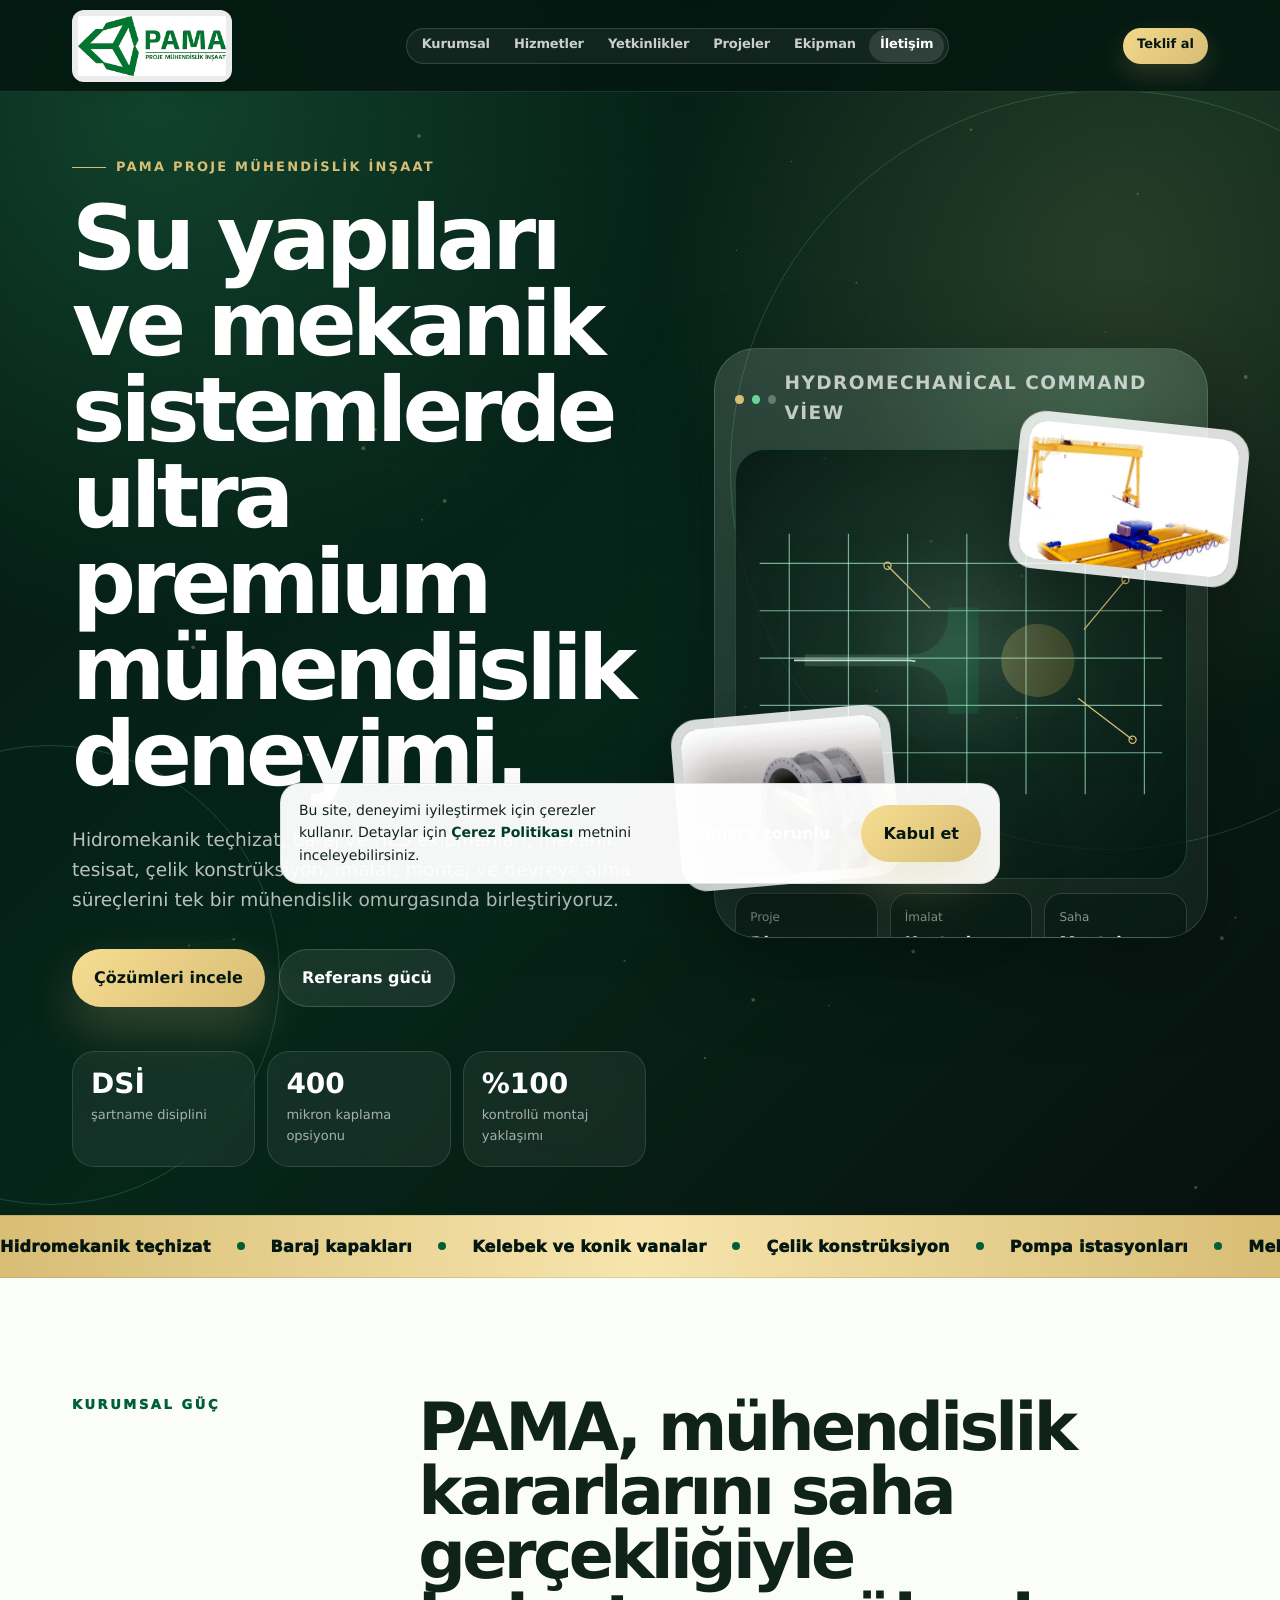
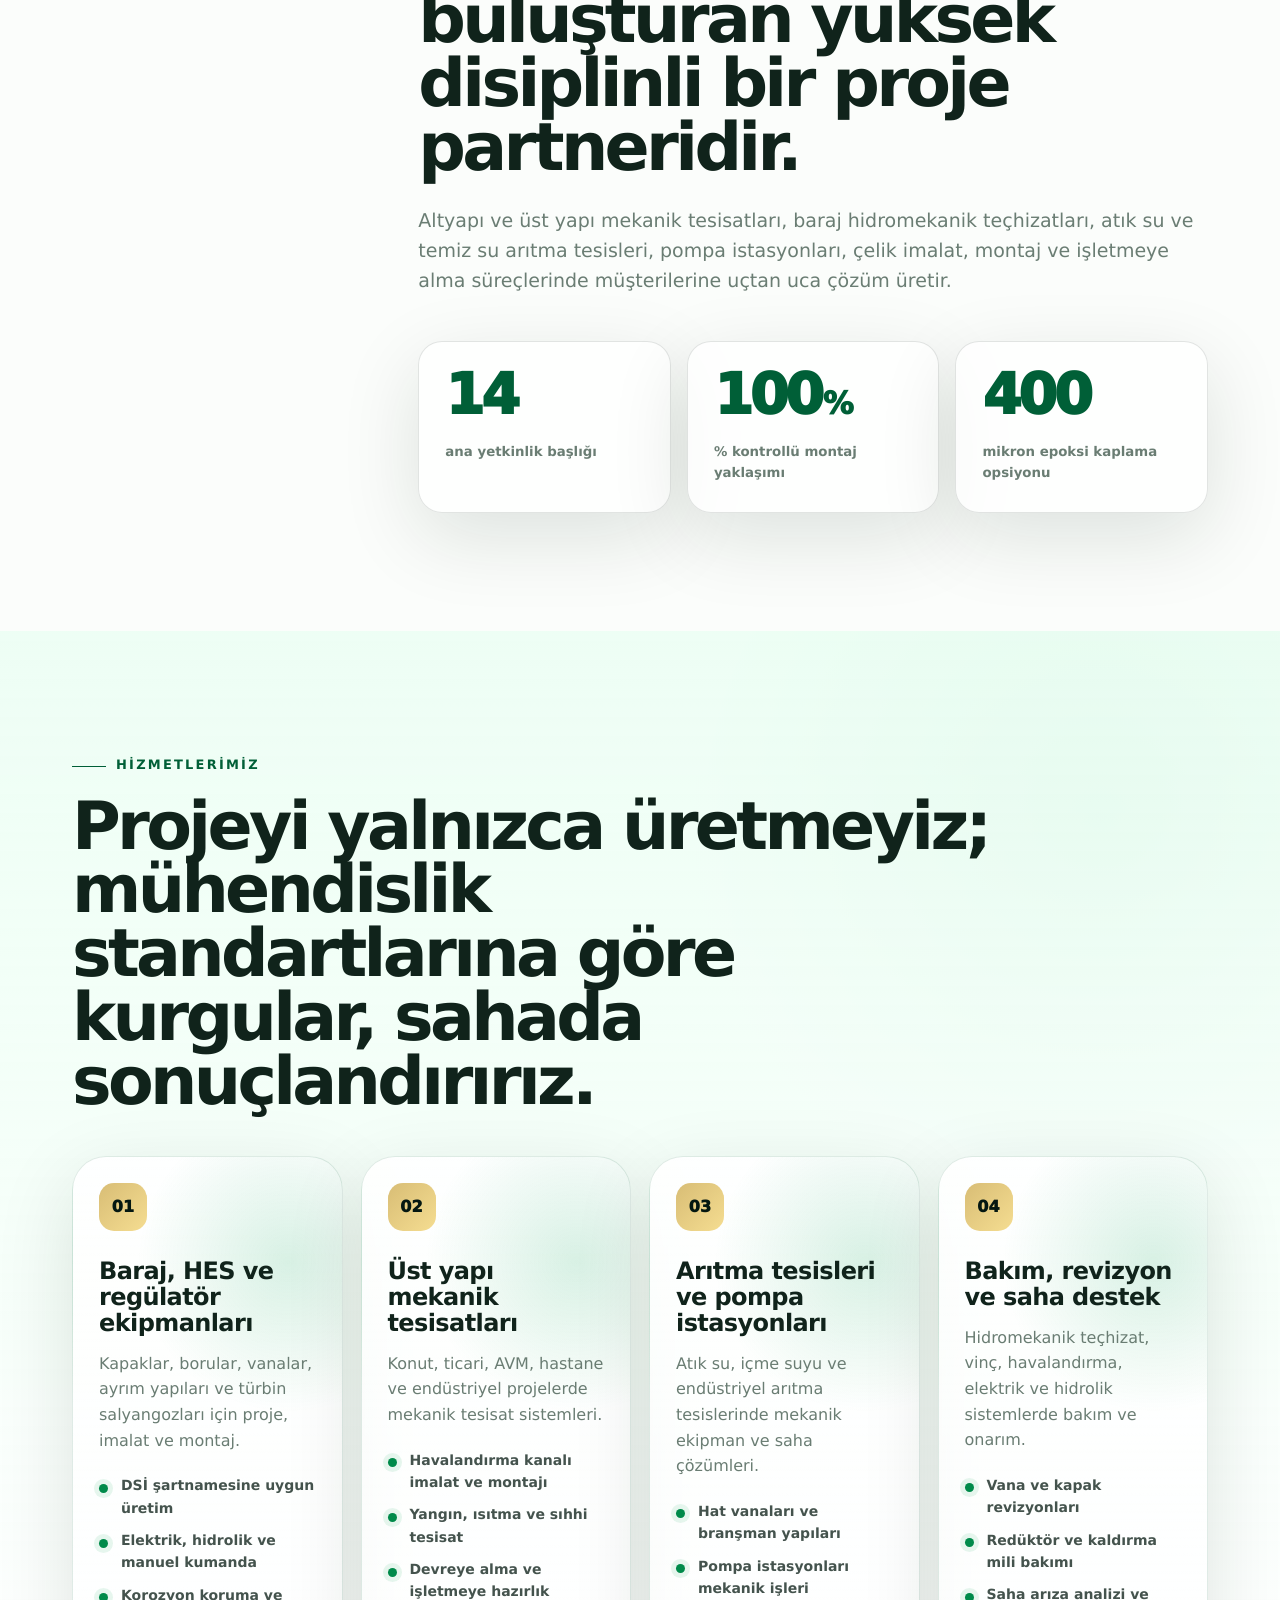
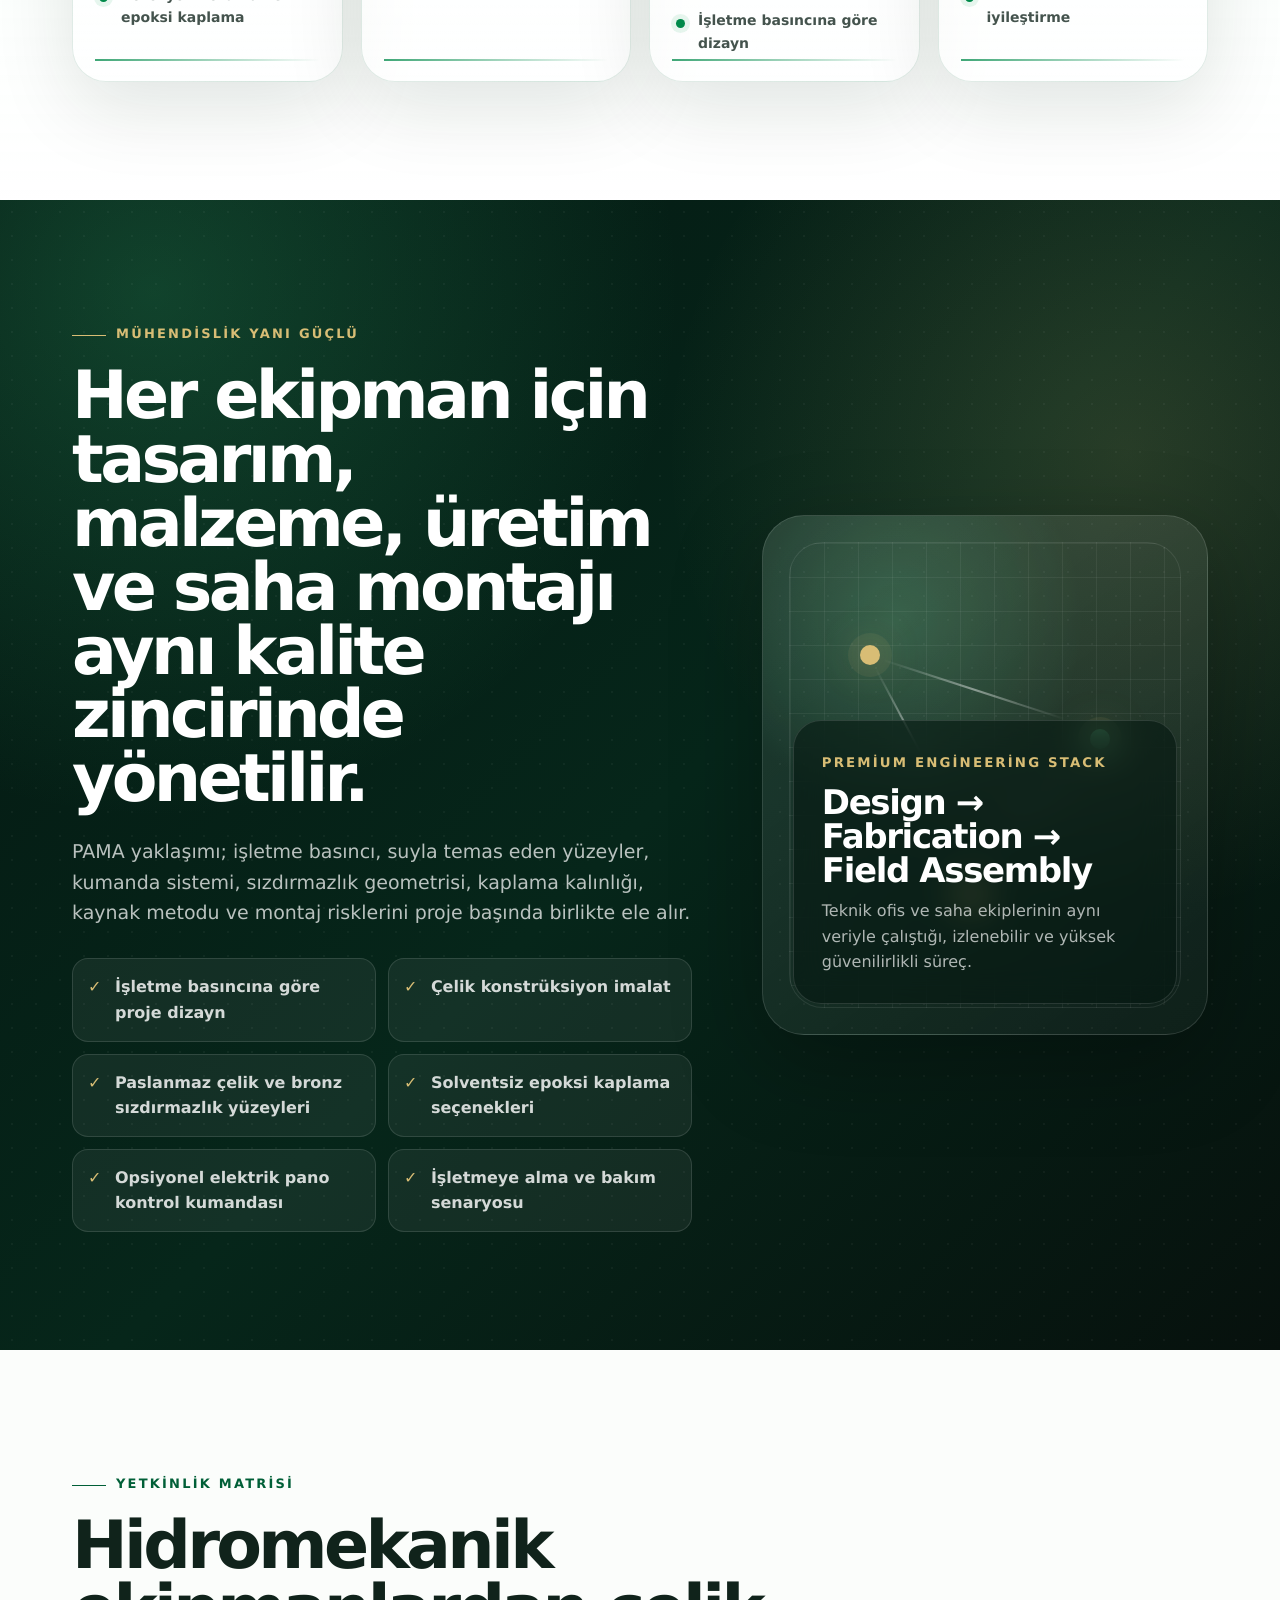
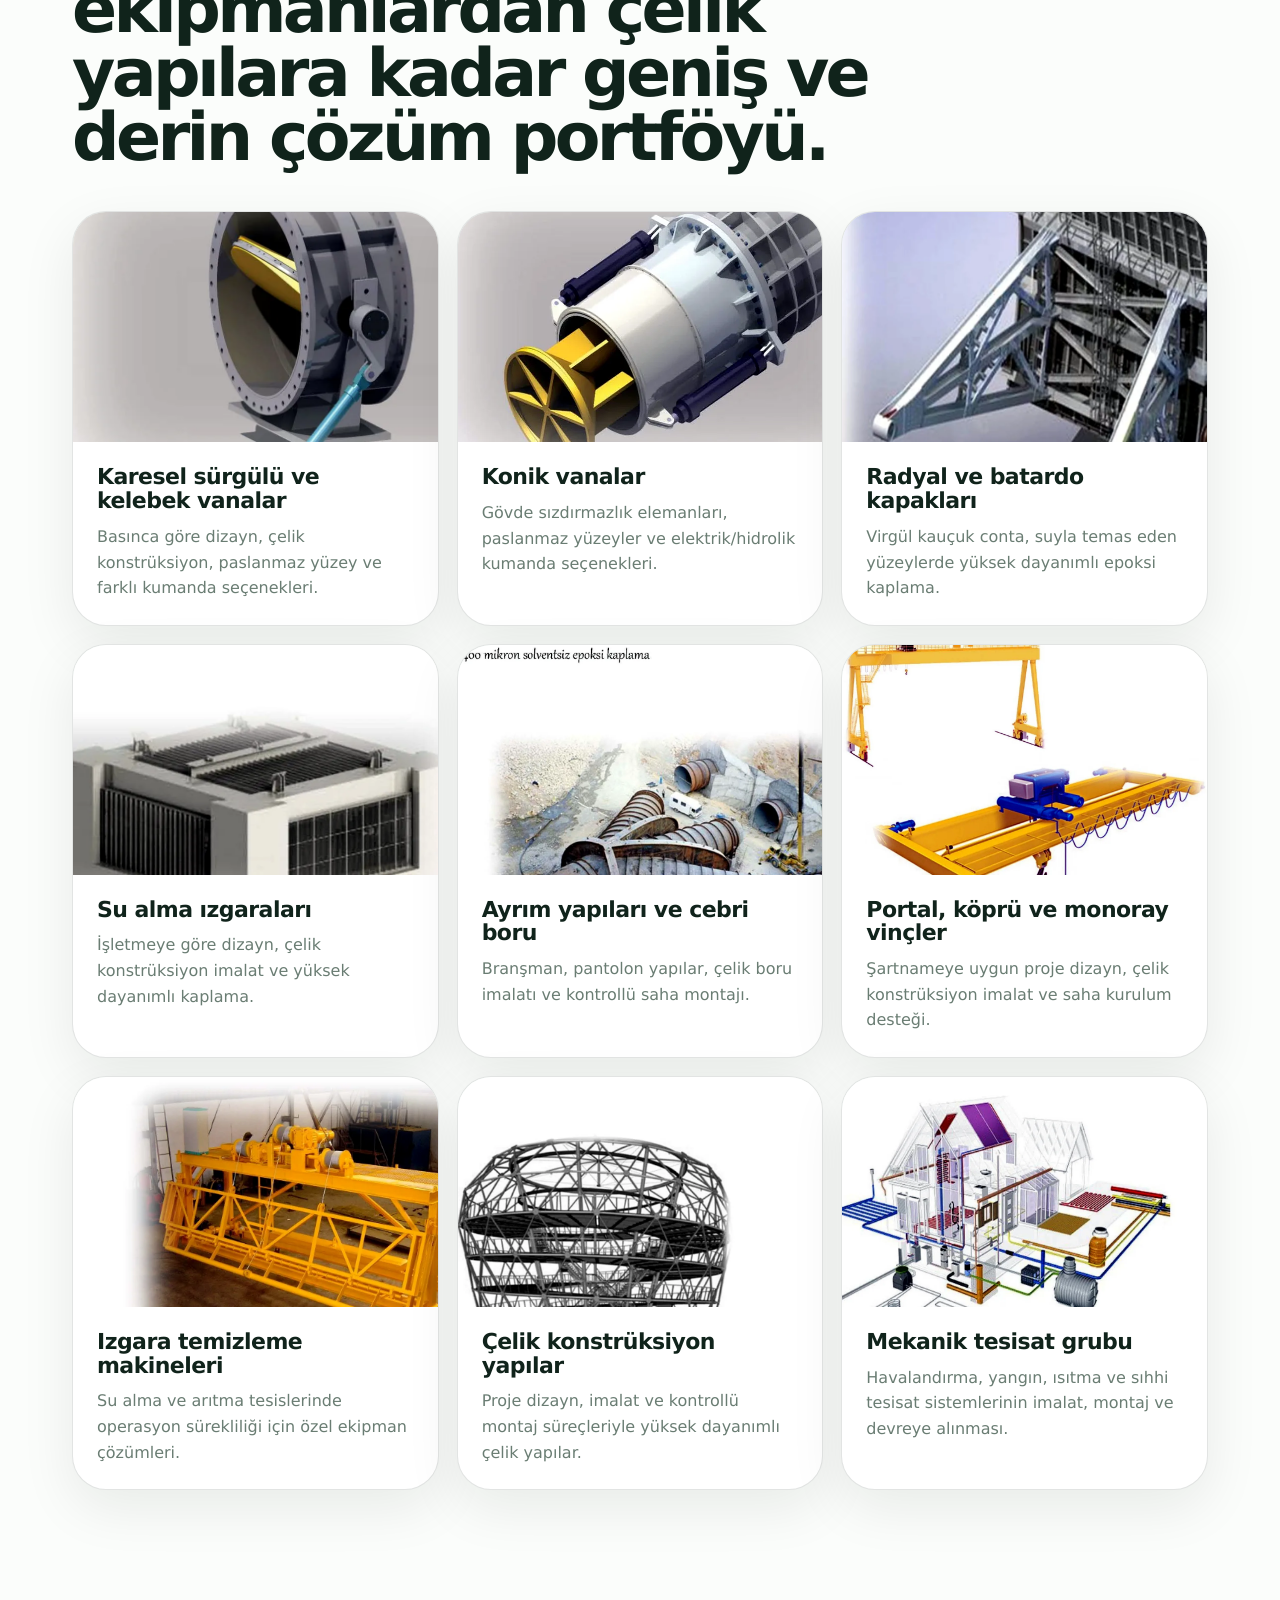
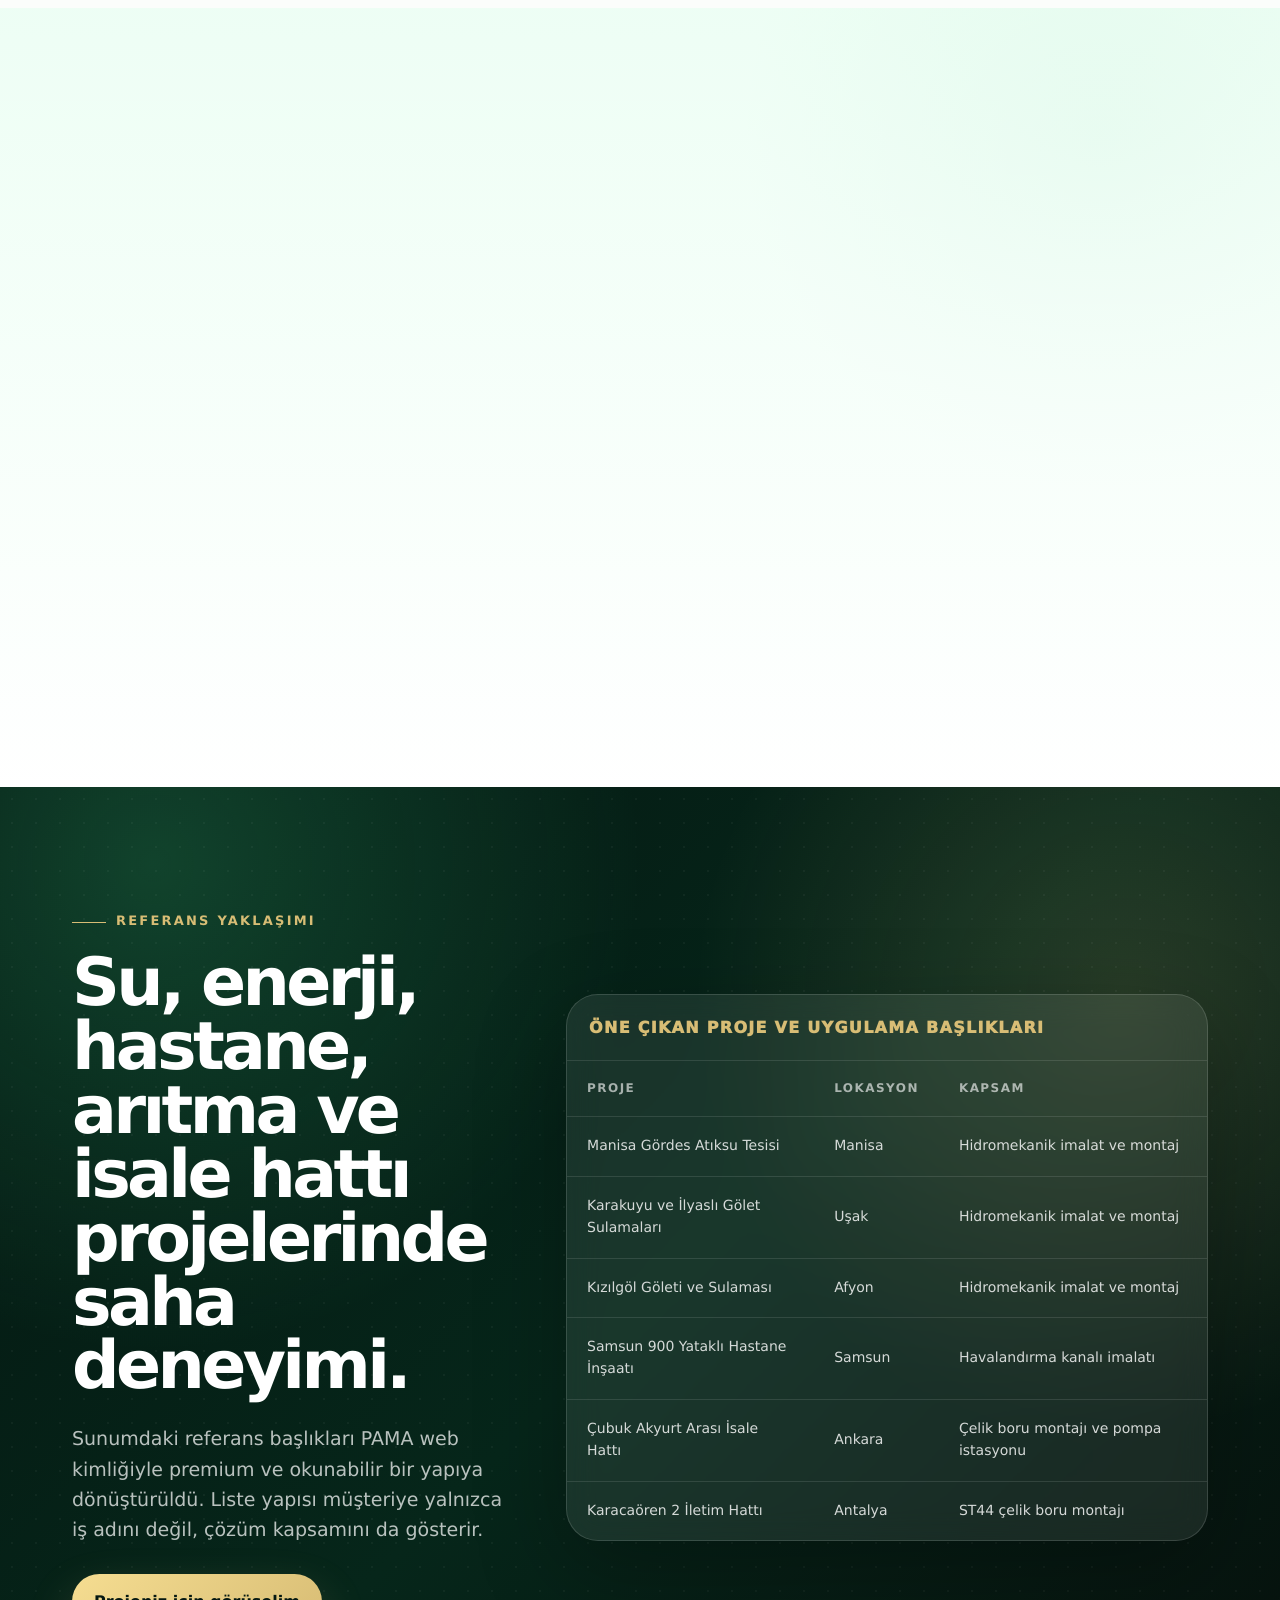
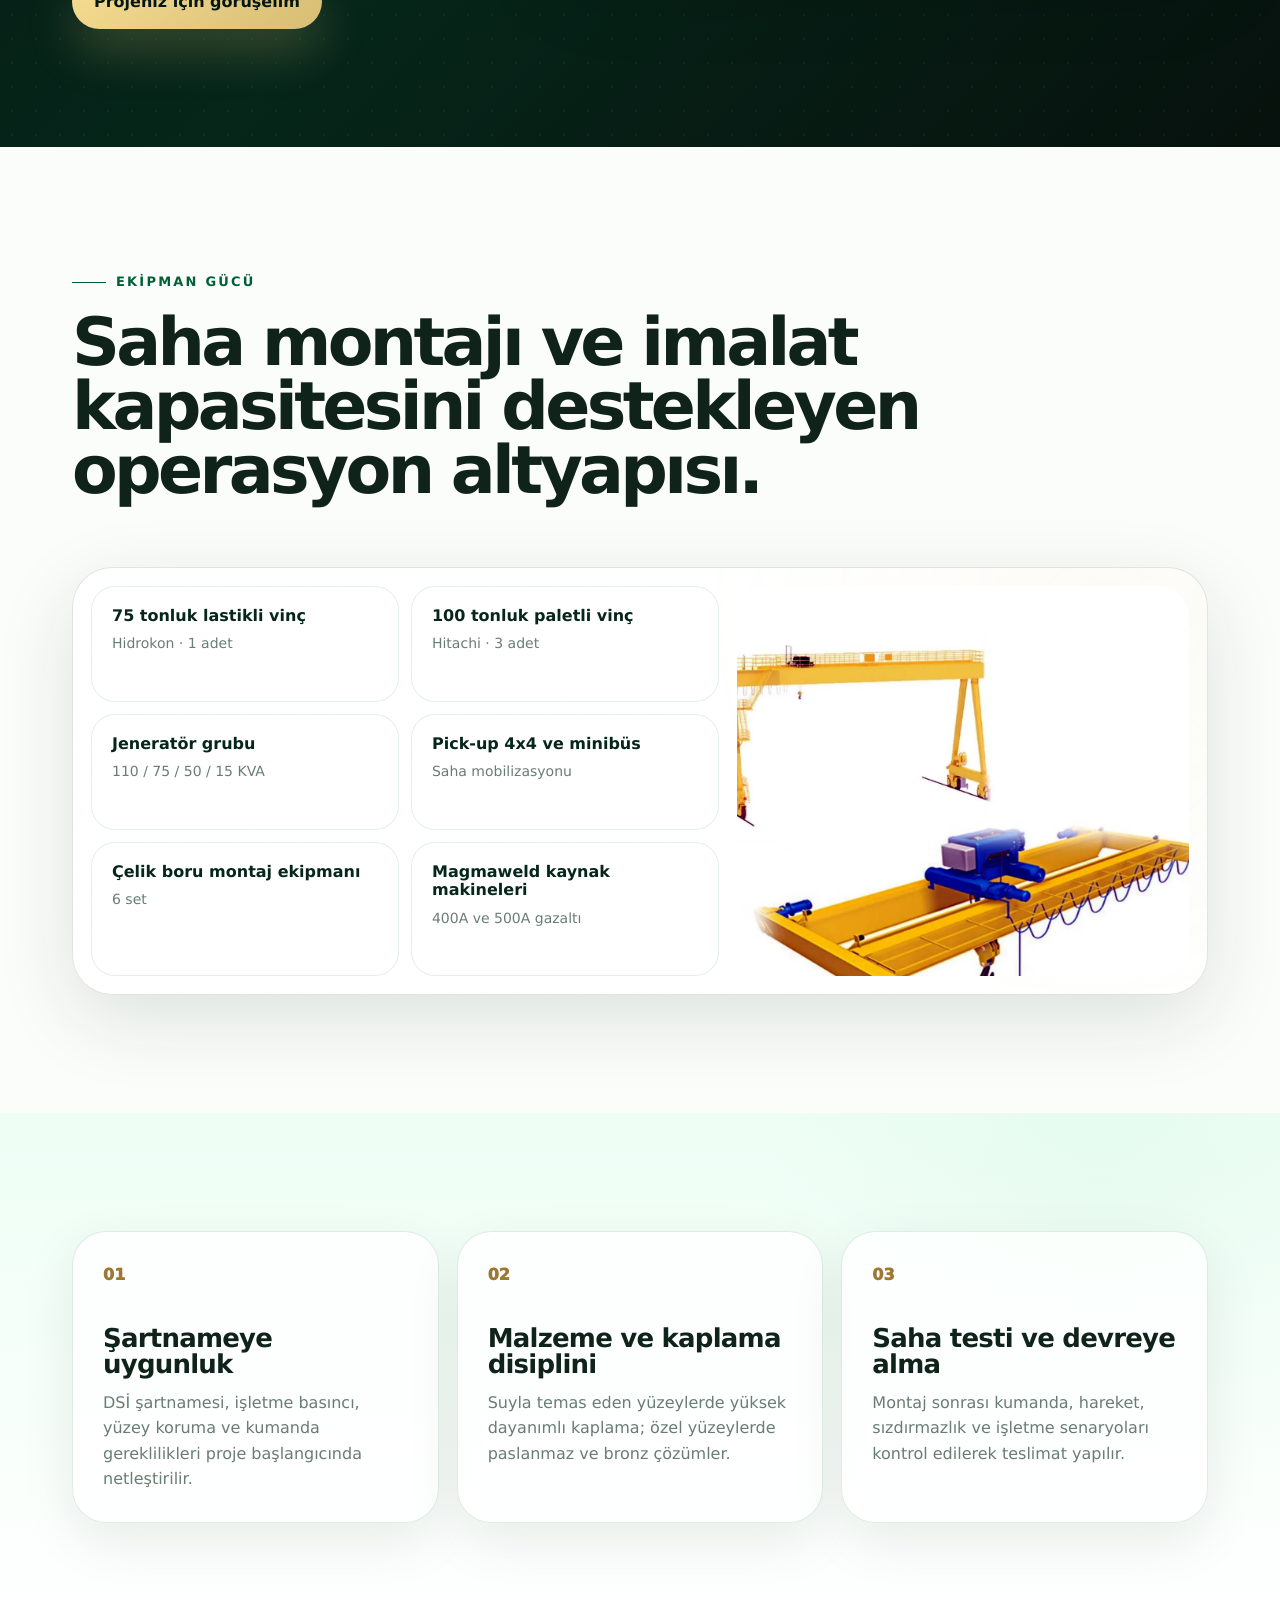
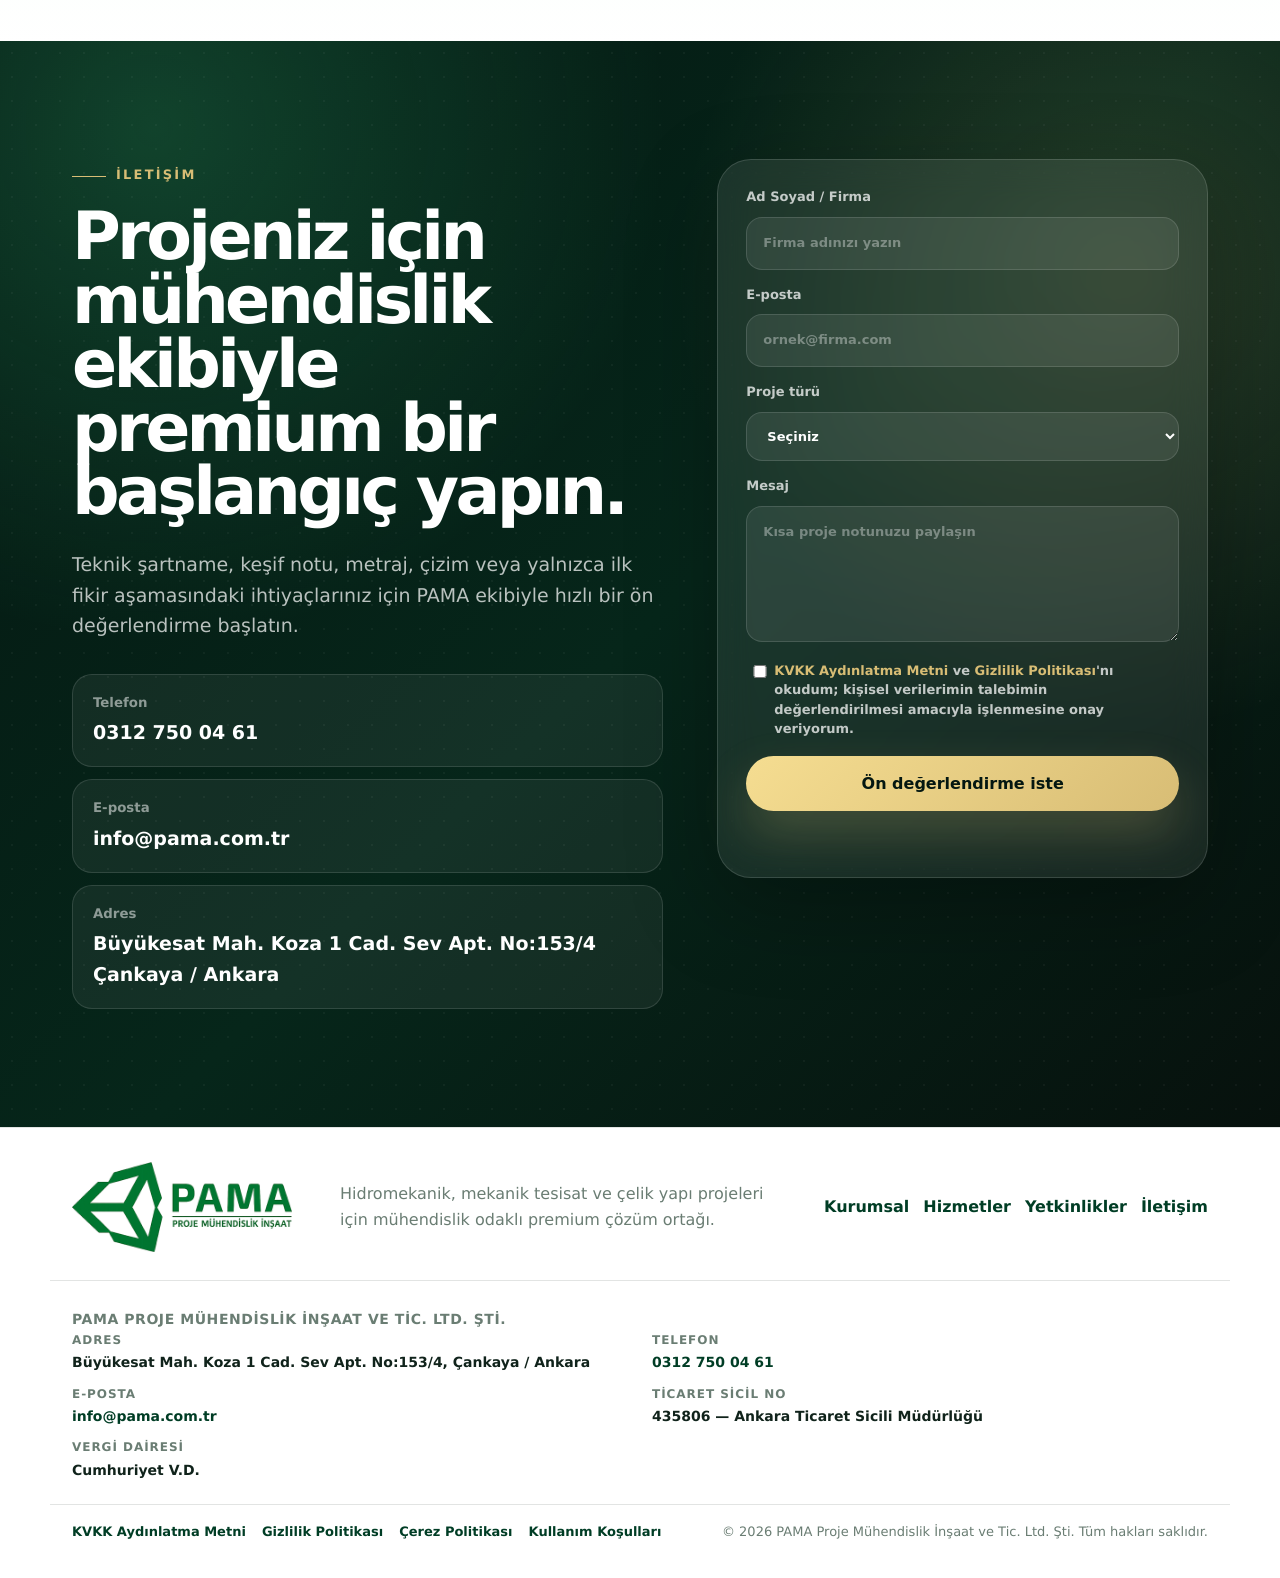
==== commit b7c5544a: "Add files via upload" ====
--- a/index.html
+++ b/index.html
@@ -2,7 +2,7 @@
 <html lang="tr">
 <head>
   <meta charset="utf-8" />
-  <meta name="viewport" content="width=device-width, initial-scale=1" />
+  <meta name="viewport" content="width=device-width, initial-scale=1, viewport-fit=cover" />
   <title>PAMA Proje Mühendislik İnşaat | Hidromekanik ve Mekanik Tesisat Çözümleri</title>
   <meta name="description" content="PAMA Proje Mühendislik İnşaat; hidromekanik teçhizatlar, su yapıları, mekanik tesisat, çelik konstrüksiyon, imalat, montaj ve devreye alma süreçlerinde premium mühendislik çözümleri sunar." />
   <meta name="theme-color" content="#003d25" />
--- a/assets/css/styles.css
+++ b/assets/css/styles.css
@@ -20,7 +20,8 @@
   --radius-xl: 34px;
   --radius-lg: 24px;
   --radius-md: 18px;
-  --container: min(1180px, calc(100% - 44px));
+  --container-max: 1180px;
+  --container-pad: clamp(16px, 4.5vw, 22px);
   --brand-w: 148px;
   --brand-h: calc(var(--brand-w) * 200 / 490);
   --brand-pad: 6px;
@@ -37,21 +38,40 @@
 }
 
 html {
+  width: 100%;
+  overflow-x: clip;
   scroll-behavior: smooth;
 }
 
 body {
+  width: 100%;
+  min-width: 0;
   margin: 0;
   font-family: Inter, ui-sans-serif, system-ui, -apple-system, BlinkMacSystemFont, "Segoe UI", sans-serif;
   color: var(--ink);
   background: #fbfdfb;
   line-height: 1.6;
-  overflow-x: hidden;
+  overflow-x: clip;
   text-rendering: geometricPrecision;
+}
+
+main {
+  width: 100%;
+  max-width: 100%;
+  overflow-x: clip;
 }
 
 body.nav-open {
   overflow: hidden;
+}
+
+body.nav-open::before {
+  content: "";
+  position: fixed;
+  inset: 0;
+  z-index: 999;
+  background: rgba(4, 23, 17, .42);
+  backdrop-filter: blur(4px);
 }
 
 img,
@@ -78,8 +98,10 @@
 }
 
 .container {
-  width: var(--container);
+  width: 100%;
+  max-width: var(--container-max);
   margin-inline: auto;
+  padding-inline: var(--container-pad);
 }
 
 .section {
@@ -159,20 +181,21 @@
 .site-header {
   position: fixed;
   inset: 0 0 auto 0;
-  z-index: 1000;
+  z-index: 1002;
+  width: 100%;
   height: var(--header-h);
   display: flex;
   align-items: center;
   border-bottom: 1px solid rgba(255, 255, 255, .12);
-  background: rgba(4, 23, 17, .42);
+  background: rgba(4, 23, 17, .88);
   backdrop-filter: blur(18px);
   transition: background .25s ease, box-shadow .25s ease, height .25s ease;
 }
 
 .site-header.is-scrolled {
   height: calc(var(--brand-outer-h) + var(--header-pad-y) * 2 - 4px);
-  background: rgba(255, 255, 255, .86);
-  border-bottom-color: rgba(0, 61, 37, .1);
+  background: rgba(255, 255, 255, .98);
+  border-bottom-color: rgba(0, 61, 37, .12);
   box-shadow: 0 18px 60px rgba(0, 35, 20, .11);
 }
 
@@ -234,12 +257,13 @@
 }
 
 .site-header.is-scrolled .primary-nav {
-  background: rgba(0, 95, 55, .05);
-  border-color: rgba(0, 61, 37, .1);
+  background: rgba(255, 255, 255, .96);
+  border-color: rgba(0, 61, 37, .14);
+  box-shadow: 0 8px 28px rgba(0, 35, 20, .08);
 }
 
 .site-header.is-scrolled .primary-nav a {
-  color: rgba(16, 35, 27, .72);
+  color: rgba(16, 35, 27, .84);
 }
 
 .primary-nav a:hover,
@@ -297,11 +321,18 @@
 .nav-toggle[aria-expanded="true"] span:nth-child(3) { transform: translateY(-6px) rotate(-45deg); }
 
 .hero {
+  position: relative;
+  width: 100%;
+  max-width: 100%;
   min-height: 100svh;
-  display: flex;
-  align-items: center;
   padding-top: calc(var(--header-h) + 58px);
+  padding-bottom: 48px;
   overflow: hidden;
+}
+
+.hero > .container {
+  position: relative;
+  z-index: 1;
 }
 
 .hero::before {
@@ -332,17 +363,17 @@
 }
 
 .hero-orbit--one {
-  width: 760px;
-  height: 760px;
-  right: -210px;
+  width: min(760px, 140vw);
+  height: min(760px, 140vw);
+  right: max(-42vw, -210px);
   top: 90px;
   animation: rotateSlow 24s linear infinite;
 }
 
 .hero-orbit--two {
-  width: 460px;
-  height: 460px;
-  left: -180px;
+  width: min(460px, 100vw);
+  height: min(460px, 100vw);
+  left: max(-38vw, -180px);
   bottom: 10px;
   animation: rotateSlow 18s linear reverse infinite;
 }
@@ -352,12 +383,12 @@
 }
 
 .hero-grid {
-  position: relative;
-  z-index: 1;
-  display: grid;
-  grid-template-columns: minmax(0, 1fr) minmax(420px, .86fr);
+  display: grid;
+  grid-template-columns: 1fr;
   align-items: center;
-  gap: 68px;
+  gap: 40px;
+  width: 100%;
+  min-width: 0;
 }
 
 .eyebrow {
@@ -411,6 +442,8 @@
   flex-wrap: wrap;
   gap: 14px;
   margin-top: 34px;
+  width: 100%;
+  min-width: 0;
 }
 
 .btn {
@@ -463,8 +496,10 @@
   display: grid;
   grid-template-columns: repeat(3, minmax(0, 1fr));
   gap: 12px;
+  width: 100%;
   max-width: 670px;
   margin-top: 44px;
+  min-width: 0;
 }
 
 .hero-proof div {
@@ -491,7 +526,9 @@
 
 .hero-visual {
   position: relative;
-  min-height: 620px;
+  width: 100%;
+  min-width: 0;
+  min-height: 0;
   perspective: 1200px;
 }
 
@@ -617,9 +654,10 @@
 
 .visual-metrics div {
   padding: 14px;
-  border: 1px solid rgba(255, 255, 255, .12);
+  border: 1px solid rgba(255, 255, 255, .16);
   border-radius: 18px;
-  background: rgba(255, 255, 255, .07);
+  background: rgba(4, 23, 17, .58);
+  backdrop-filter: blur(10px);
 }
 
 .visual-metrics span {
@@ -1107,7 +1145,11 @@
 }
 
 .project-table-wrap {
-  overflow: hidden;
+  width: 100%;
+  max-width: 100%;
+  min-width: 0;
+  overflow-x: auto;
+  -webkit-overflow-scrolling: touch;
   border: 1px solid rgba(255, 255, 255, .14);
   border-radius: 32px;
   background: rgba(255, 255, 255, .08);
@@ -1613,6 +1655,17 @@
 .reveal-delay-3 { transition-delay: .28s; }
 .reveal-delay-4 { transition-delay: .36s; }
 
+@media (min-width: 1121px) {
+  .hero-grid {
+    grid-template-columns: minmax(0, 1fr) minmax(420px, .86fr);
+    gap: 68px;
+  }
+
+  .hero-visual {
+    min-height: 620px;
+  }
+}
+
 @media (max-width: 1120px) {
   .service-grid,
   .capability-grid {
@@ -1623,7 +1676,6 @@
     grid-template-columns: repeat(3, minmax(0, 1fr));
   }
 
-  .hero-grid,
   .engineering-grid,
   .projects-grid,
   .contact-grid,
@@ -1632,17 +1684,128 @@
   }
 
   .hero-visual {
-    min-height: 560px;
-  }
-
-  .floating-photo--one { left: 18px; }
-  .floating-photo--two { right: 18px; }
+    max-width: 680px;
+    margin: 28px auto 0;
+    display: grid;
+    grid-template-columns: repeat(2, minmax(0, 1fr));
+    gap: 14px;
+  }
+
+  .visual-shell {
+    grid-column: 1 / -1;
+    height: auto;
+    min-height: 500px;
+  }
+
+  .blueprint-card {
+    height: min(380px, 52vw);
+    min-height: 280px;
+  }
+
+  .floating-photo {
+    position: static;
+    width: 100%;
+    height: auto;
+    transform: none;
+    border-width: 6px;
+    border-radius: 20px;
+  }
+
+  .floating-photo img {
+    aspect-ratio: 4 / 3;
+    min-height: 120px;
+  }
 }
 
 @media (max-width: 1080px) {
   .primary-nav a {
     padding: 0 9px;
     font-size: 12.5px;
+  }
+}
+
+@media (max-width: 1024px) {
+  .nav-toggle {
+    display: inline-flex;
+    margin-left: auto;
+  }
+
+  .header-inner {
+    gap: 8px;
+  }
+
+  .site-header.is-scrolled .nav-toggle {
+    color: var(--green-950);
+    border-color: rgba(0, 61, 37, .12);
+    background: rgba(0, 95, 55, .05);
+  }
+
+  .primary-nav {
+    position: fixed;
+    left: 16px;
+    right: 16px;
+    top: var(--header-h);
+    z-index: 1001;
+    height: auto;
+    display: grid;
+    gap: 6px;
+    padding: 14px;
+    border-radius: 20px;
+    background: rgba(4, 23, 17, .97);
+    box-shadow: 0 28px 80px rgba(0, 0, 0, .32);
+    transform: translateY(-16px);
+    opacity: 0;
+    visibility: hidden;
+    transition: opacity .2s ease, visibility .2s ease, transform .2s ease;
+  }
+
+  .primary-nav.is-open {
+    opacity: 1;
+    visibility: visible;
+    transform: translateY(0);
+  }
+
+  .primary-nav a,
+  .site-header.is-scrolled .primary-nav a {
+    height: auto;
+    padding: 12px 14px;
+    color: rgba(255, 255, 255, .9);
+    border-radius: 12px;
+  }
+
+  .site-header.is-scrolled .primary-nav.is-open {
+    background: #fff;
+    border-color: rgba(0, 61, 37, .12);
+    box-shadow: 0 24px 70px rgba(0, 35, 20, .16);
+  }
+
+  .site-header.is-scrolled .primary-nav.is-open a {
+    color: rgba(16, 35, 27, .88);
+  }
+
+  .site-header.is-scrolled .primary-nav.is-open a:hover,
+  .site-header.is-scrolled .primary-nav.is-open a.is-active {
+    color: var(--green-800);
+    background: rgba(19, 166, 91, .1);
+  }
+
+  .primary-nav a:hover,
+  .primary-nav a.is-active {
+    color: var(--white);
+    background: rgba(255, 255, 255, .1);
+  }
+
+  .site-header:not(.is-scrolled) .primary-nav.is-open a:hover,
+  .site-header:not(.is-scrolled) .primary-nav.is-open a.is-active {
+    color: var(--white);
+    background: rgba(255, 255, 255, .1);
+  }
+
+  .header-cta {
+    display: inline-flex;
+    height: var(--cta-h);
+    padding: 0 12px;
+    font-size: 12px;
   }
 }
 
@@ -1655,59 +1818,6 @@
     --header-pad-y: 8px;
   }
 
-  .nav-toggle {
-    display: inline-flex;
-    margin-left: auto;
-  }
-
-  .header-inner {
-    gap: 8px;
-  }
-
-  .site-header.is-scrolled .nav-toggle {
-    color: var(--green-950);
-    border-color: rgba(0, 61, 37, .12);
-    background: rgba(0, 95, 55, .05);
-  }
-
-  .primary-nav {
-    position: fixed;
-    left: 16px;
-    right: 16px;
-    top: var(--header-h);
-    height: auto;
-    display: grid;
-    gap: 6px;
-    padding: 14px;
-    border-radius: 20px;
-    background: rgba(4, 23, 17, .94);
-    box-shadow: 0 28px 80px rgba(0, 0, 0, .32);
-    transform: translateY(-16px);
-    opacity: 0;
-    visibility: hidden;
-    transition: opacity .2s ease, visibility .2s ease, transform .2s ease;
-  }
-
-  .primary-nav.is-open {
-    opacity: 1;
-    visibility: visible;
-    transform: translateY(0);
-  }
-
-  .primary-nav a,
-  .site-header.is-scrolled .primary-nav a {
-    height: auto;
-    padding: 12px 14px;
-    color: rgba(255, 255, 255, .82);
-  }
-
-  .header-cta {
-    display: inline-flex;
-    height: var(--cta-h);
-    padding: 0 12px;
-    font-size: 12px;
-  }
-
   .about-grid,
   .stat-grid {
     grid-template-columns: 1fr;
@@ -1742,10 +1852,7 @@
     --brand-pad: 4px;
     --cta-h: 32px;
     --header-pad-y: 7px;
-  }
-
-  .container {
-    width: min(100% - 30px, 1180px);
+    --container-pad: 15px;
   }
 
   .section {
@@ -1767,7 +1874,32 @@
   }
 
   .hero h1 {
-    font-size: clamp(43px, 14vw, 68px);
+    font-size: clamp(36px, 11vw, 68px);
+    overflow-wrap: anywhere;
+  }
+
+  .hero-copy,
+  .hero-actions {
+    min-width: 0;
+    width: 100%;
+  }
+
+  .hero-actions .btn {
+    flex: 1 1 auto;
+    min-width: 0;
+  }
+
+  .hero-orbit--two {
+    display: none;
+  }
+
+  .hero-orbit--one {
+    width: min(360px, 95vw);
+    height: min(360px, 95vw);
+    right: -28%;
+    top: auto;
+    bottom: -8%;
+    opacity: .45;
   }
 
   .hero-proof,
@@ -1779,24 +1911,60 @@
   }
 
   .hero-visual {
-    min-height: 420px;
+    margin-top: 20px;
+    gap: 12px;
   }
 
   .visual-shell {
-    height: 430px;
-    border-radius: 30px;
+    min-height: 0;
+    padding: 16px;
+    border-radius: 28px;
+  }
+
+  .visual-head {
+    flex-wrap: wrap;
+    row-gap: 6px;
+  }
+
+  .visual-head p {
+    margin-left: 0;
+    width: 100%;
+    font-size: 10px;
+    letter-spacing: .08em;
   }
 
   .blueprint-card {
-    height: 292px;
+    height: min(260px, 58vw);
+    min-height: 220px;
+    margin-top: 14px;
+    border-radius: 22px;
   }
 
   .visual-metrics {
     grid-template-columns: 1fr;
+    gap: 8px;
+    margin-top: 10px;
+  }
+
+  .visual-metrics div {
+    display: flex;
+    align-items: center;
+    justify-content: space-between;
+    gap: 12px;
+    padding: 12px 14px;
+  }
+
+  .visual-metrics strong {
+    margin-top: 0;
   }
 
   .floating-photo {
-    display: none;
+    border-width: 5px;
+    border-radius: 18px;
+  }
+
+  .floating-photo img {
+    min-height: 96px;
   }
 
   .about-copy h2,
@@ -1807,16 +1975,32 @@
     font-size: clamp(36px, 10vw, 52px);
   }
 
-  .project-table-wrap {
-    overflow-x: auto;
-  }
-
   .project-table {
-    min-width: 720px;
+    min-width: 640px;
   }
 
   .contact-form {
     padding: 20px;
+  }
+}
+
+@media (max-width: 480px) {
+  .hero-visual {
+    grid-template-columns: 1fr;
+  }
+
+  .floating-photo--two {
+    display: none;
+  }
+
+  .blueprint-card {
+    height: min(220px, 54vw);
+    min-height: 180px;
+  }
+
+  .visual-shell {
+    padding: 14px;
+    border-radius: 24px;
   }
 }
 
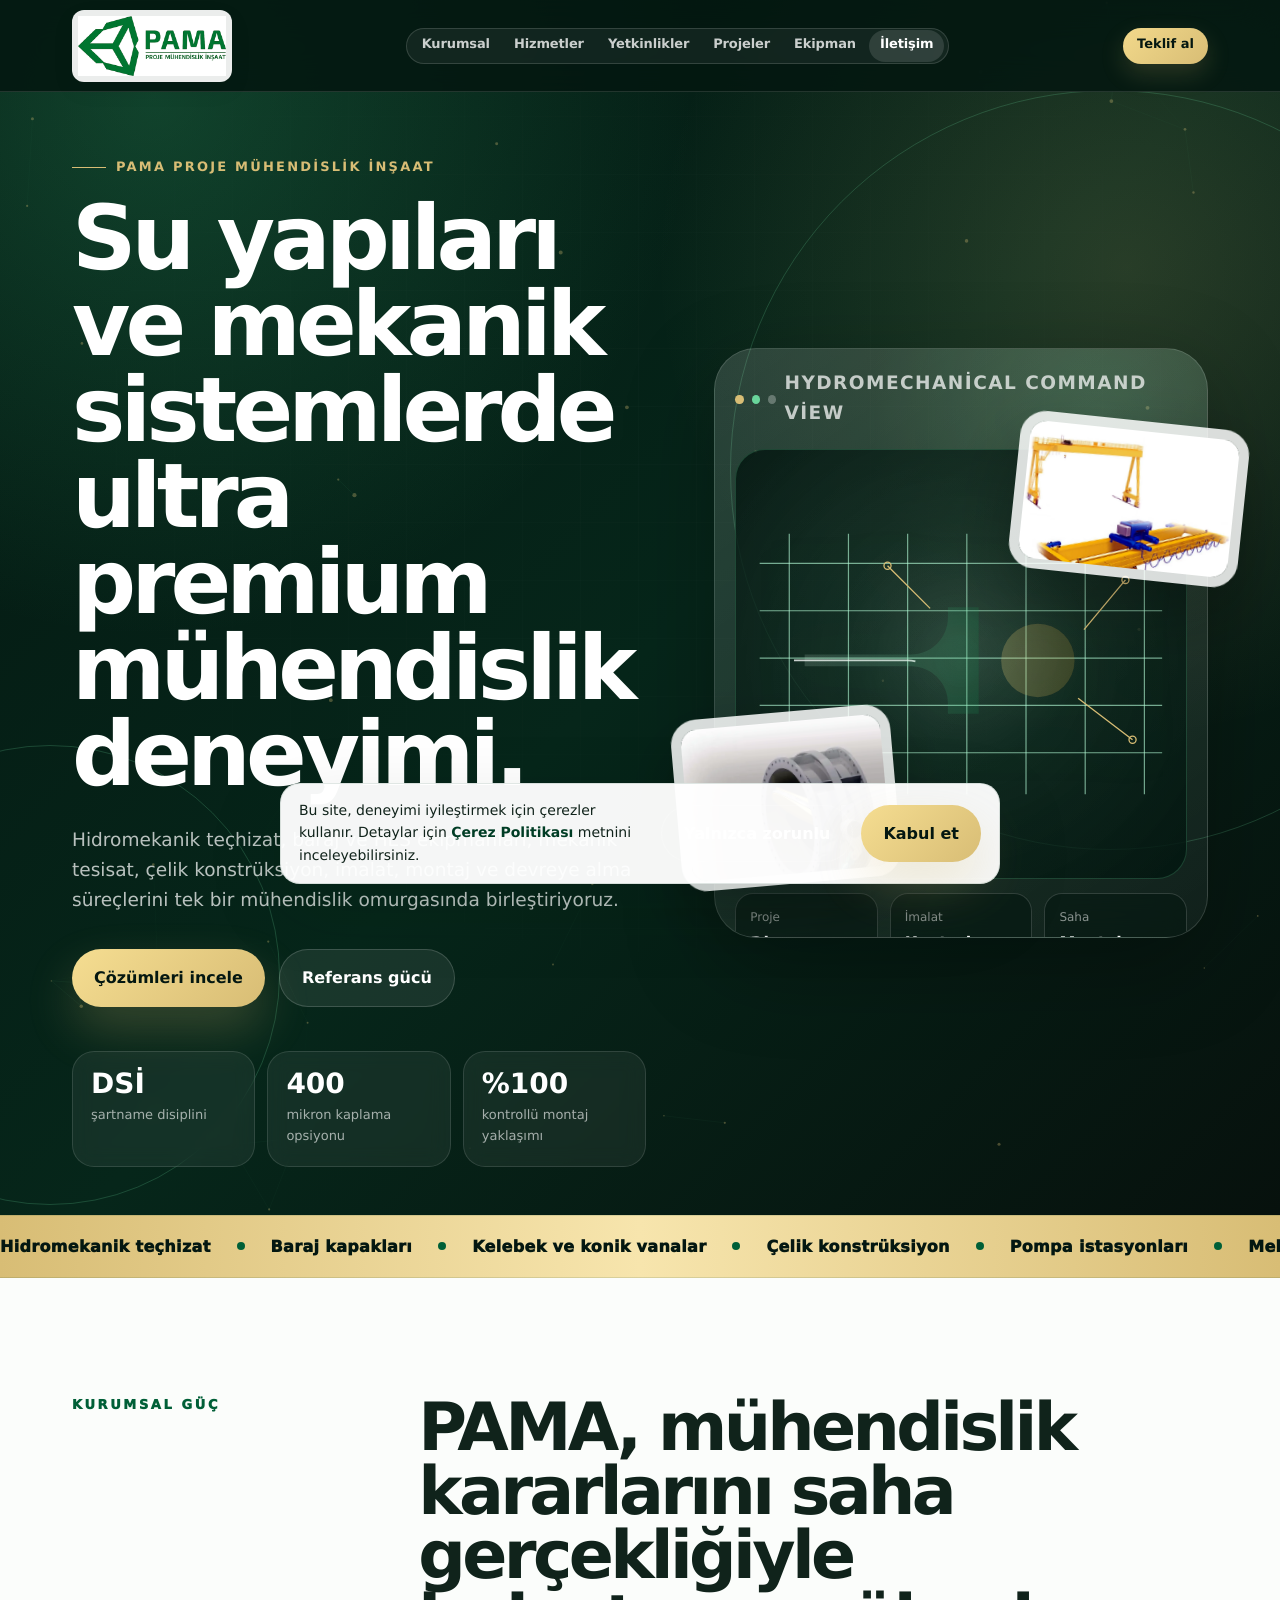
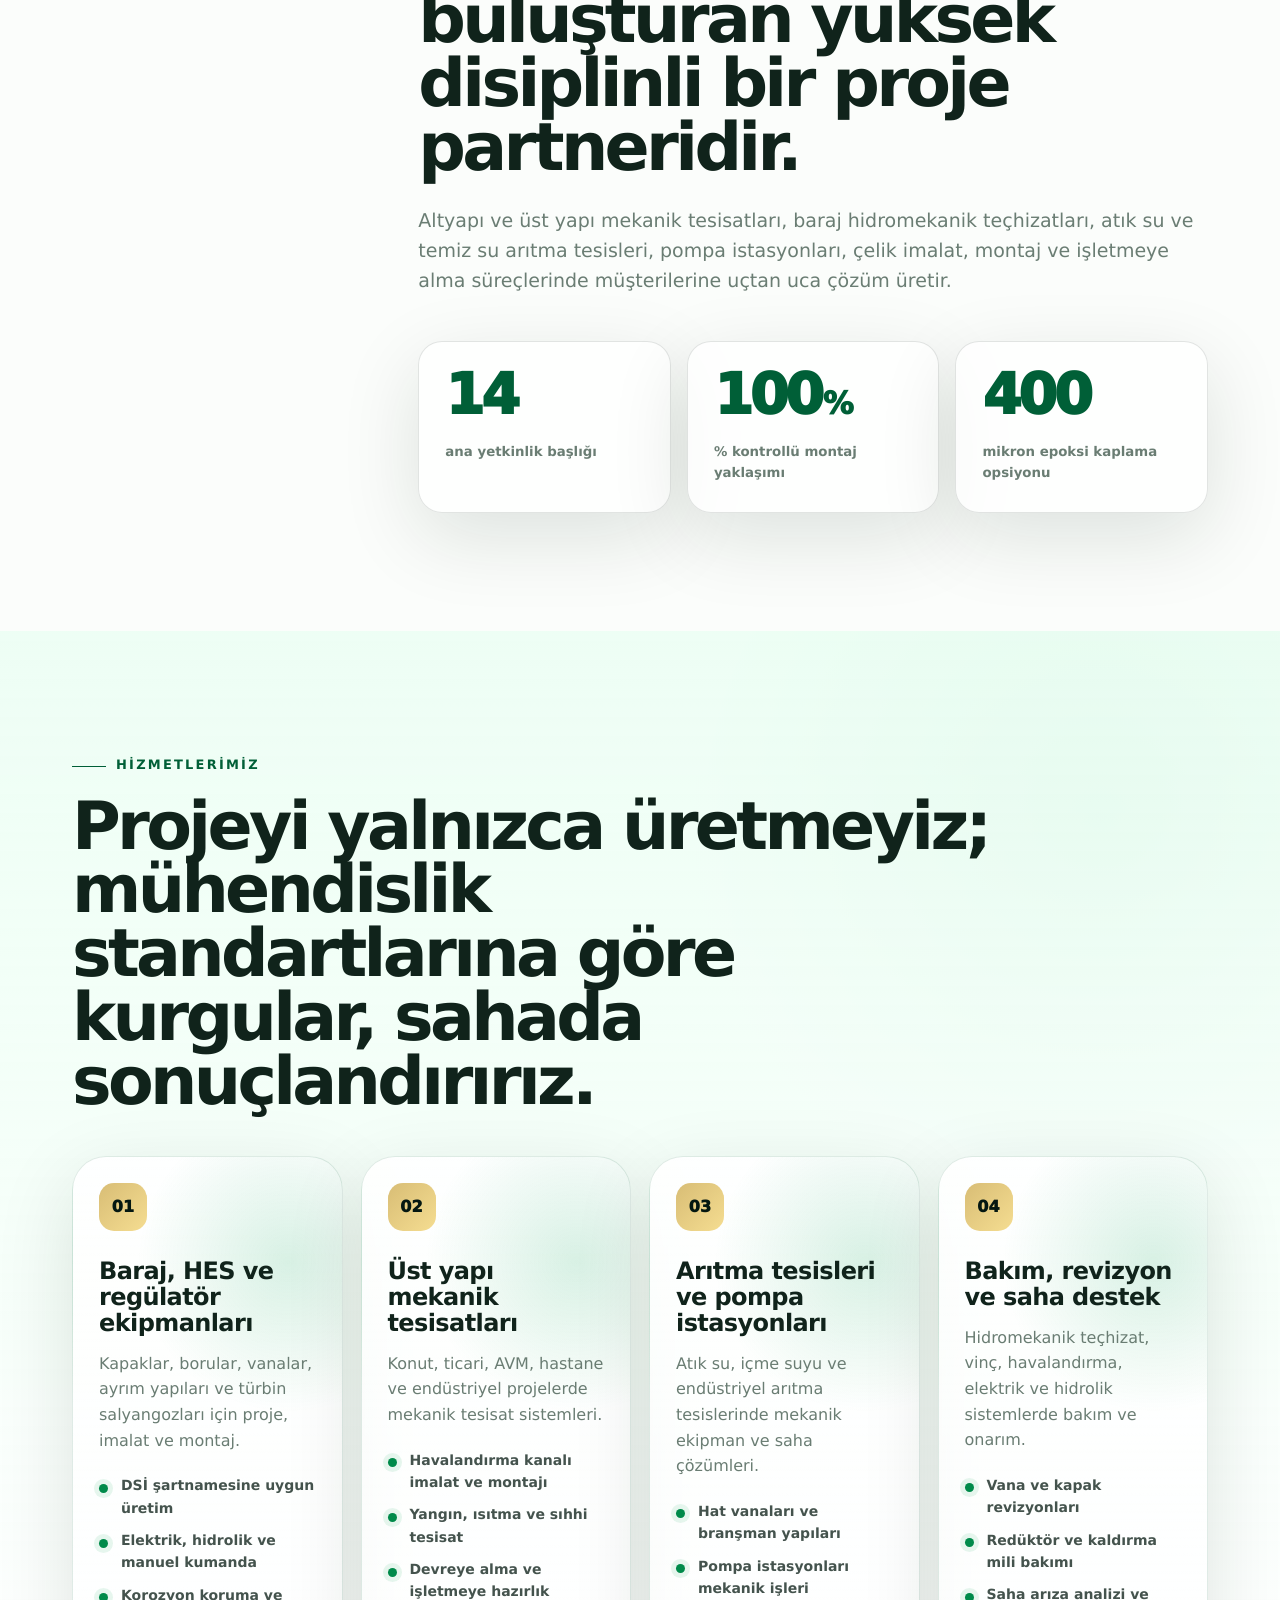
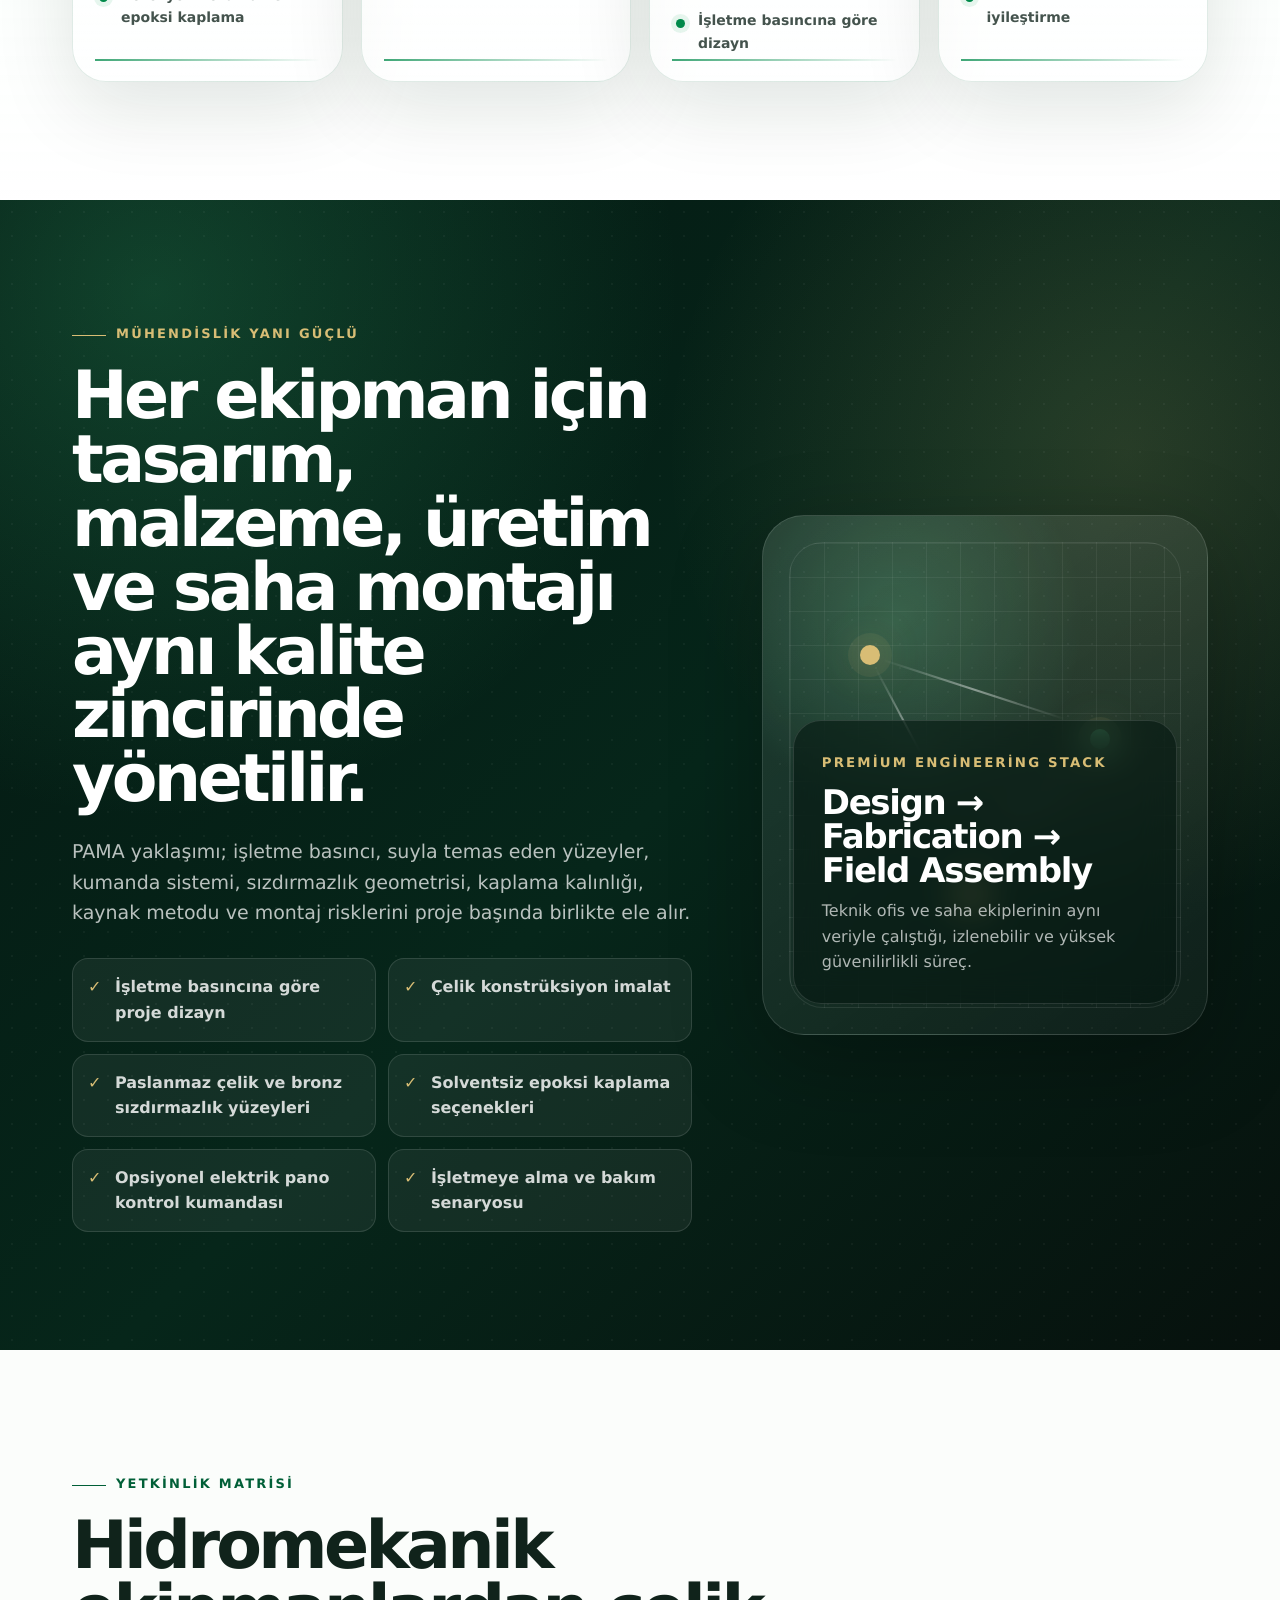
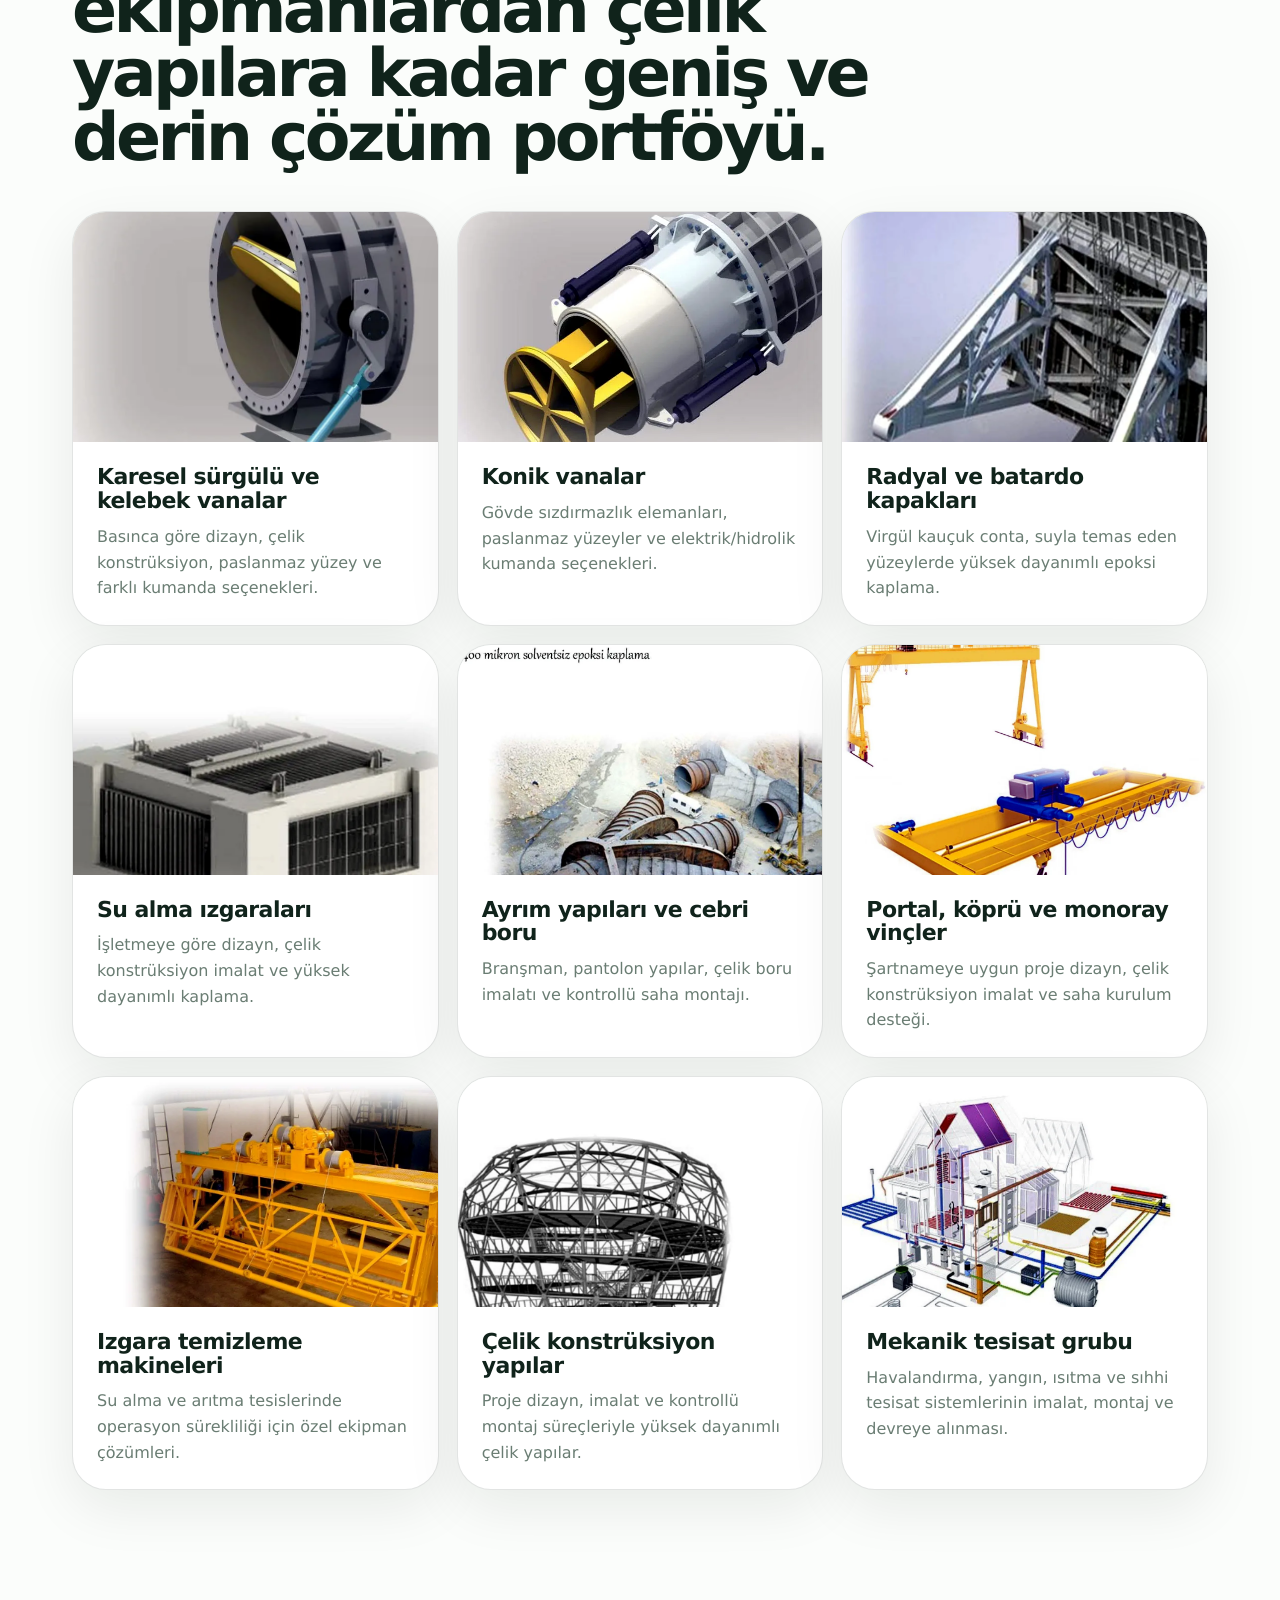
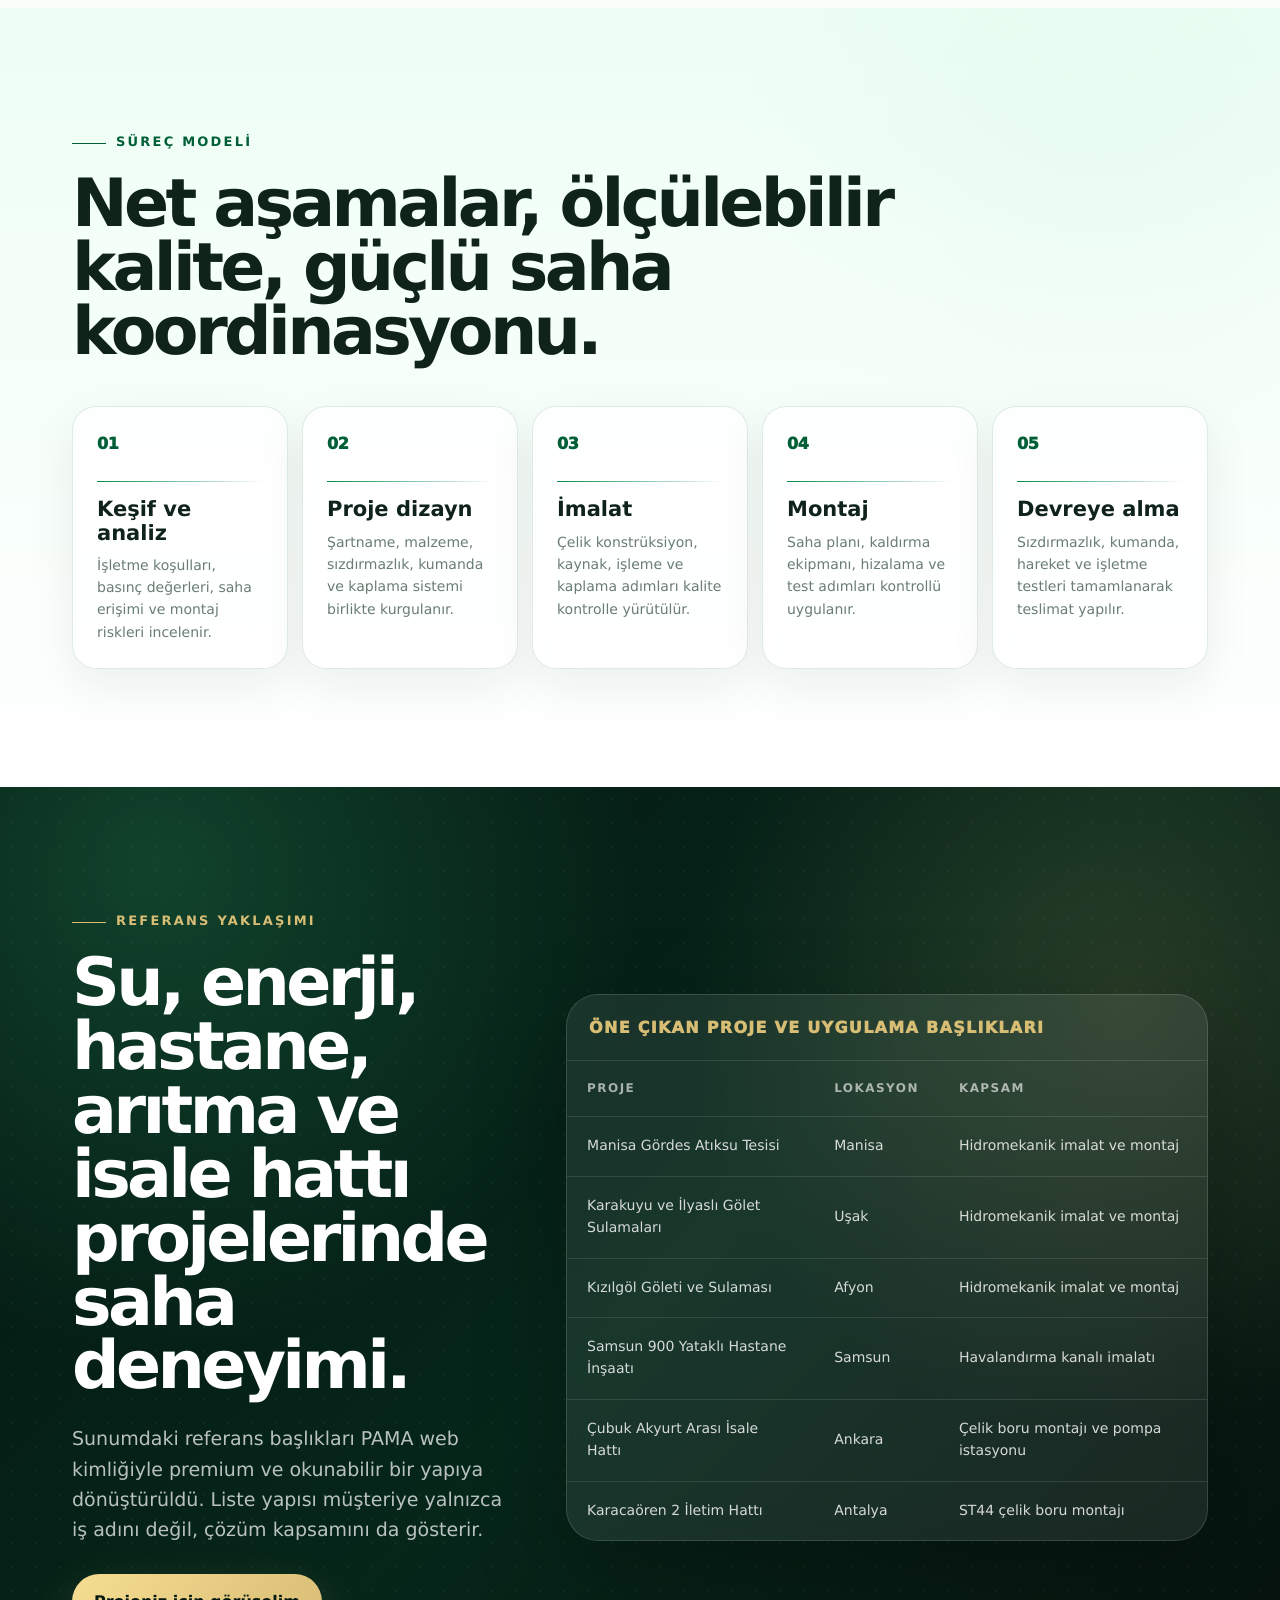
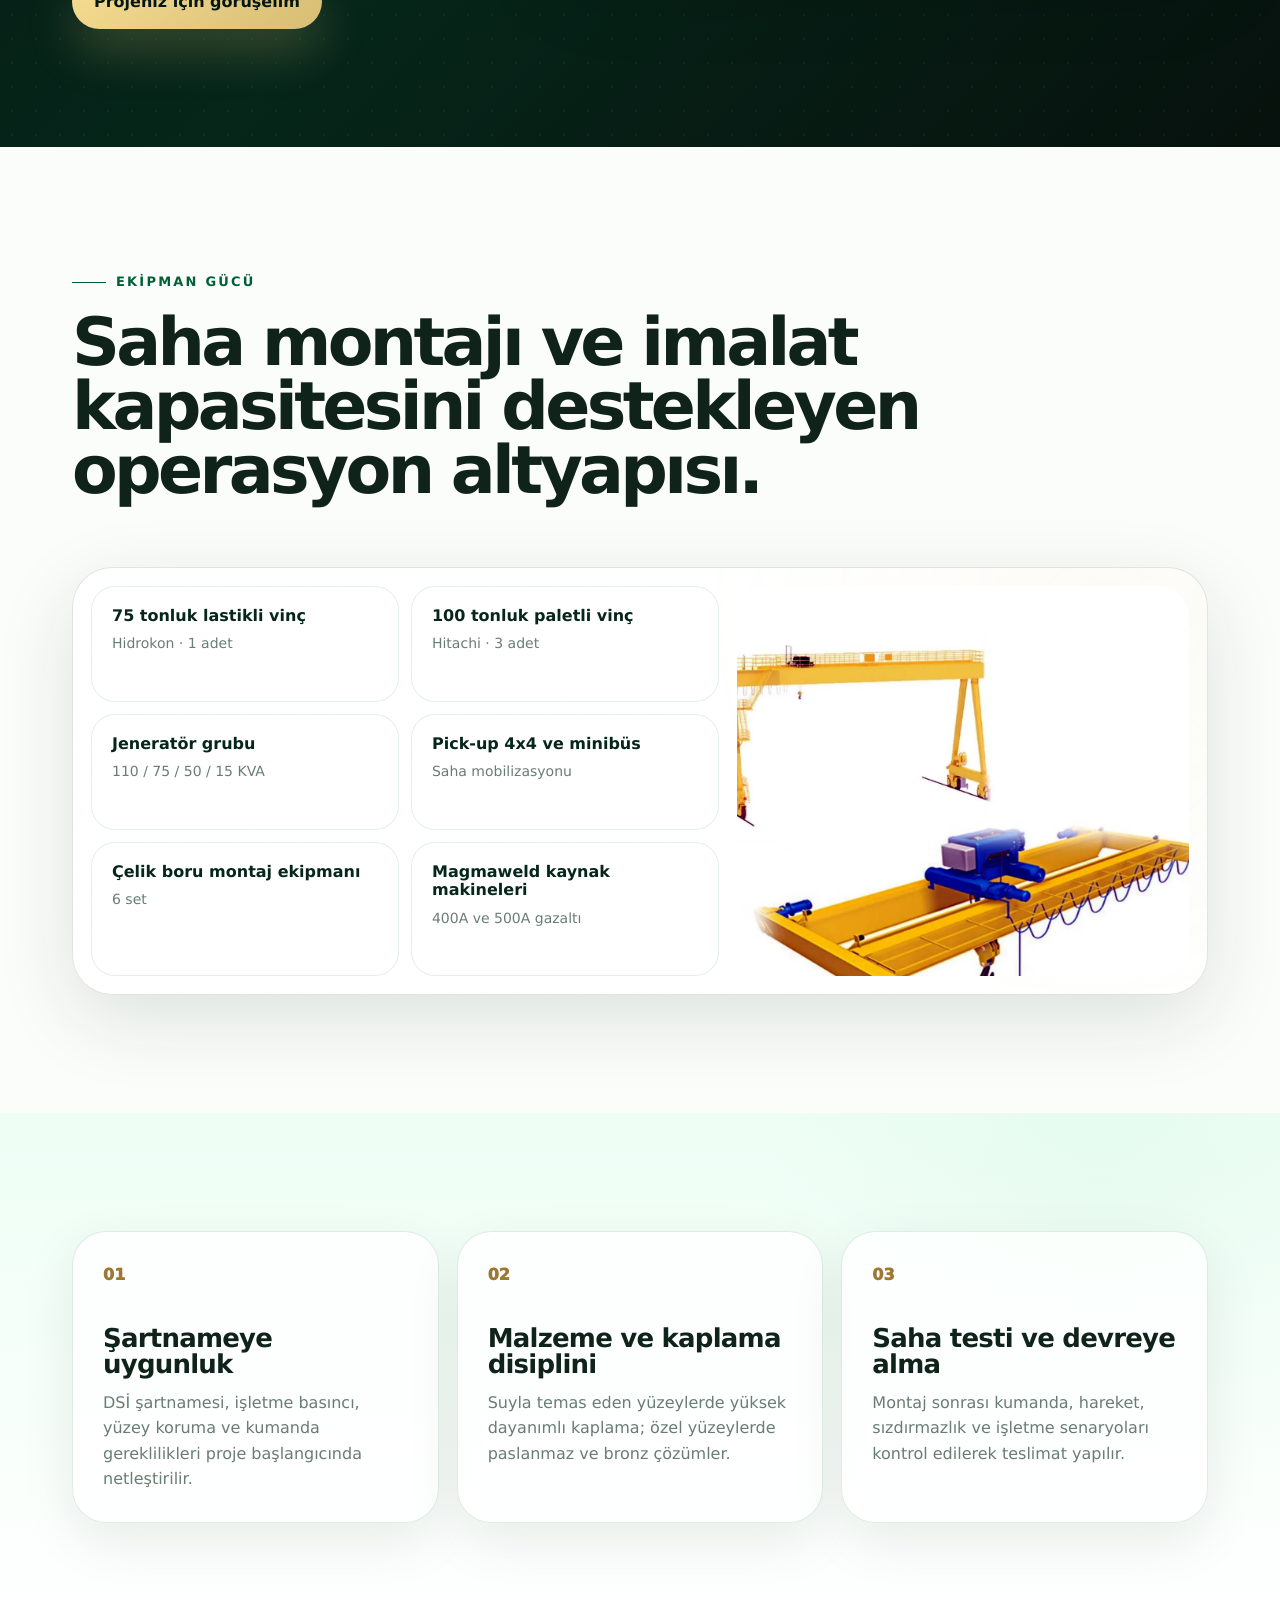
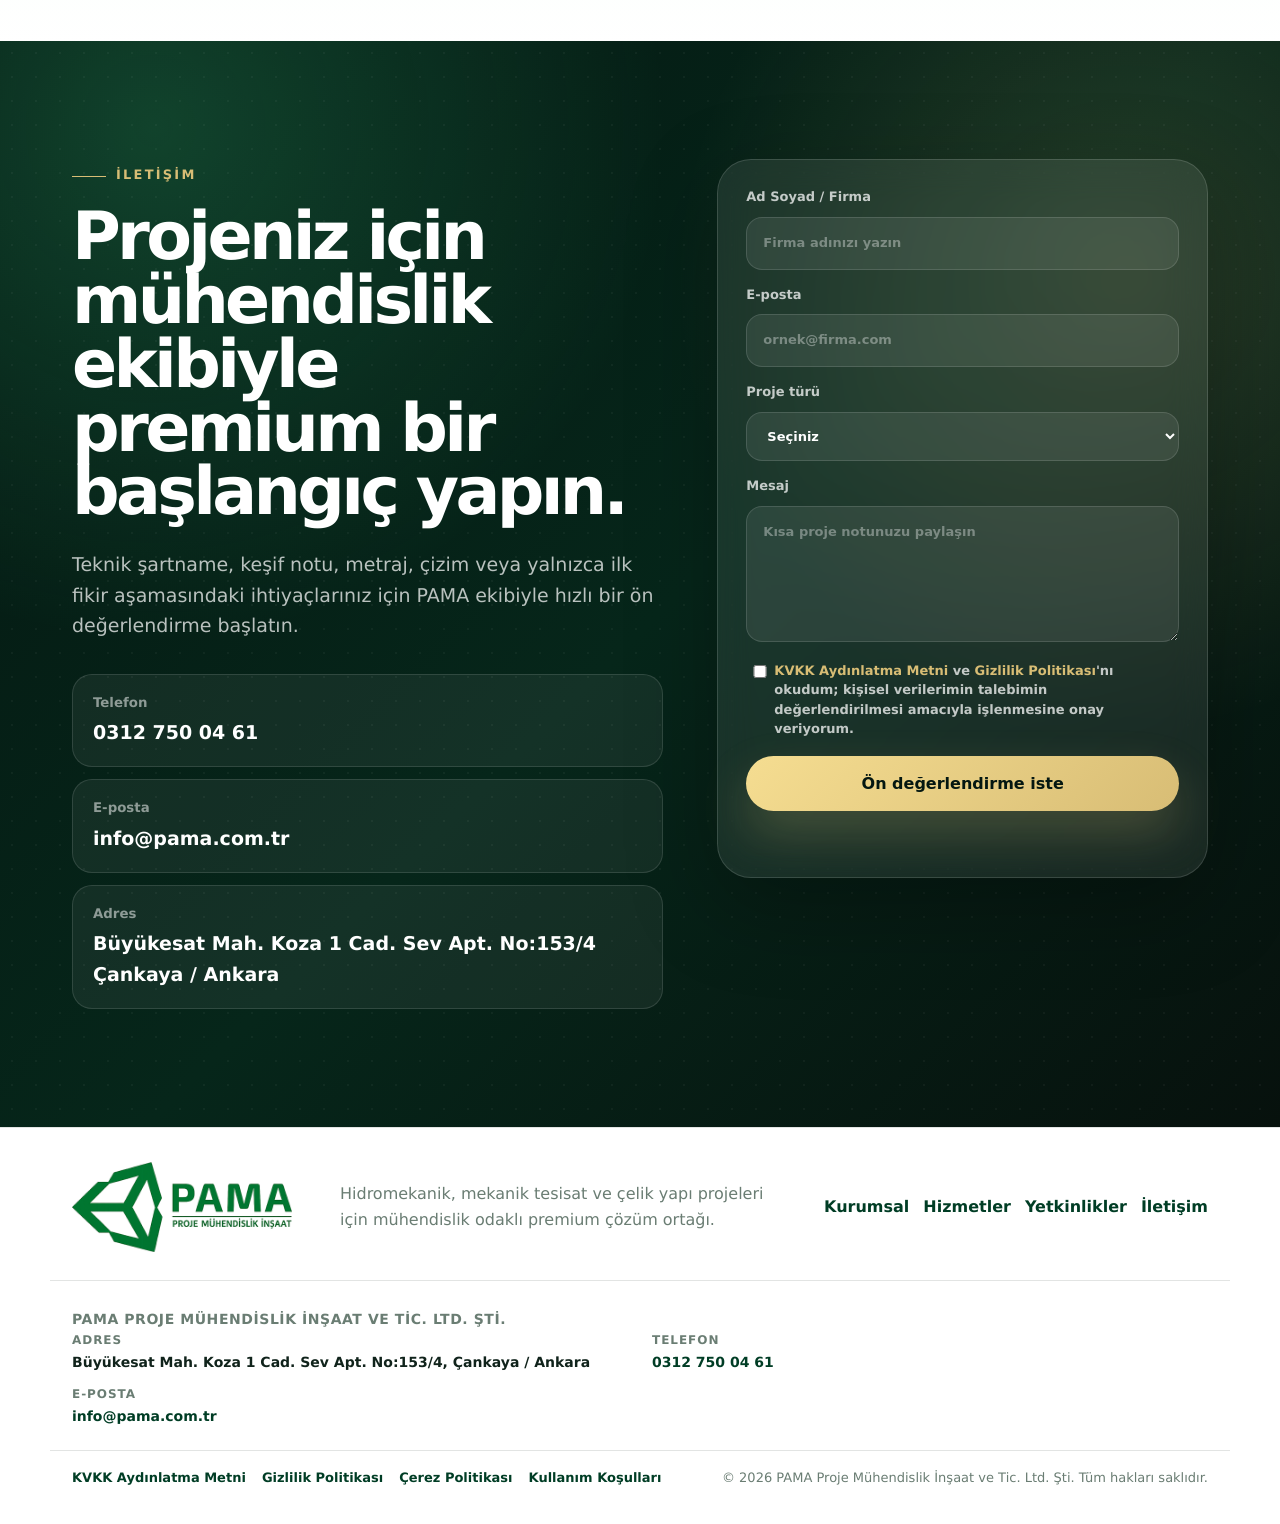
==== commit 56692f9b: "Add files via upload" ====
--- a/index.html
+++ b/index.html
@@ -501,8 +501,8 @@
         <div><dt>Adres</dt><dd>Büyükesat Mah. Koza 1 Cad. Sev Apt. No:153/4, Çankaya / Ankara</dd></div>
         <div><dt>Telefon</dt><dd><a href="tel:+903127500461">0312 750 04 61</a></dd></div>
         <div><dt>E-posta</dt><dd><a href="mailto:info@pama.com.tr">info@pama.com.tr</a></dd></div>
-        <div><dt>Ticaret Sicil No</dt><dd>435806 — Ankara Ticaret Sicili Müdürlüğü</dd></div>
-        <div><dt>Vergi Dairesi</dt><dd>Cumhuriyet V.D.</dd></div>
+        <!-- removed ticaret sicil -->
+        <motion style="display:none"><dt>Ticaret Sicil No</dt><dd>435806 — Ankara Ticaret Sicili Müdürlüğü</dd></div>
       </dl>
     </div>
     <div class="container footer-bottom">
